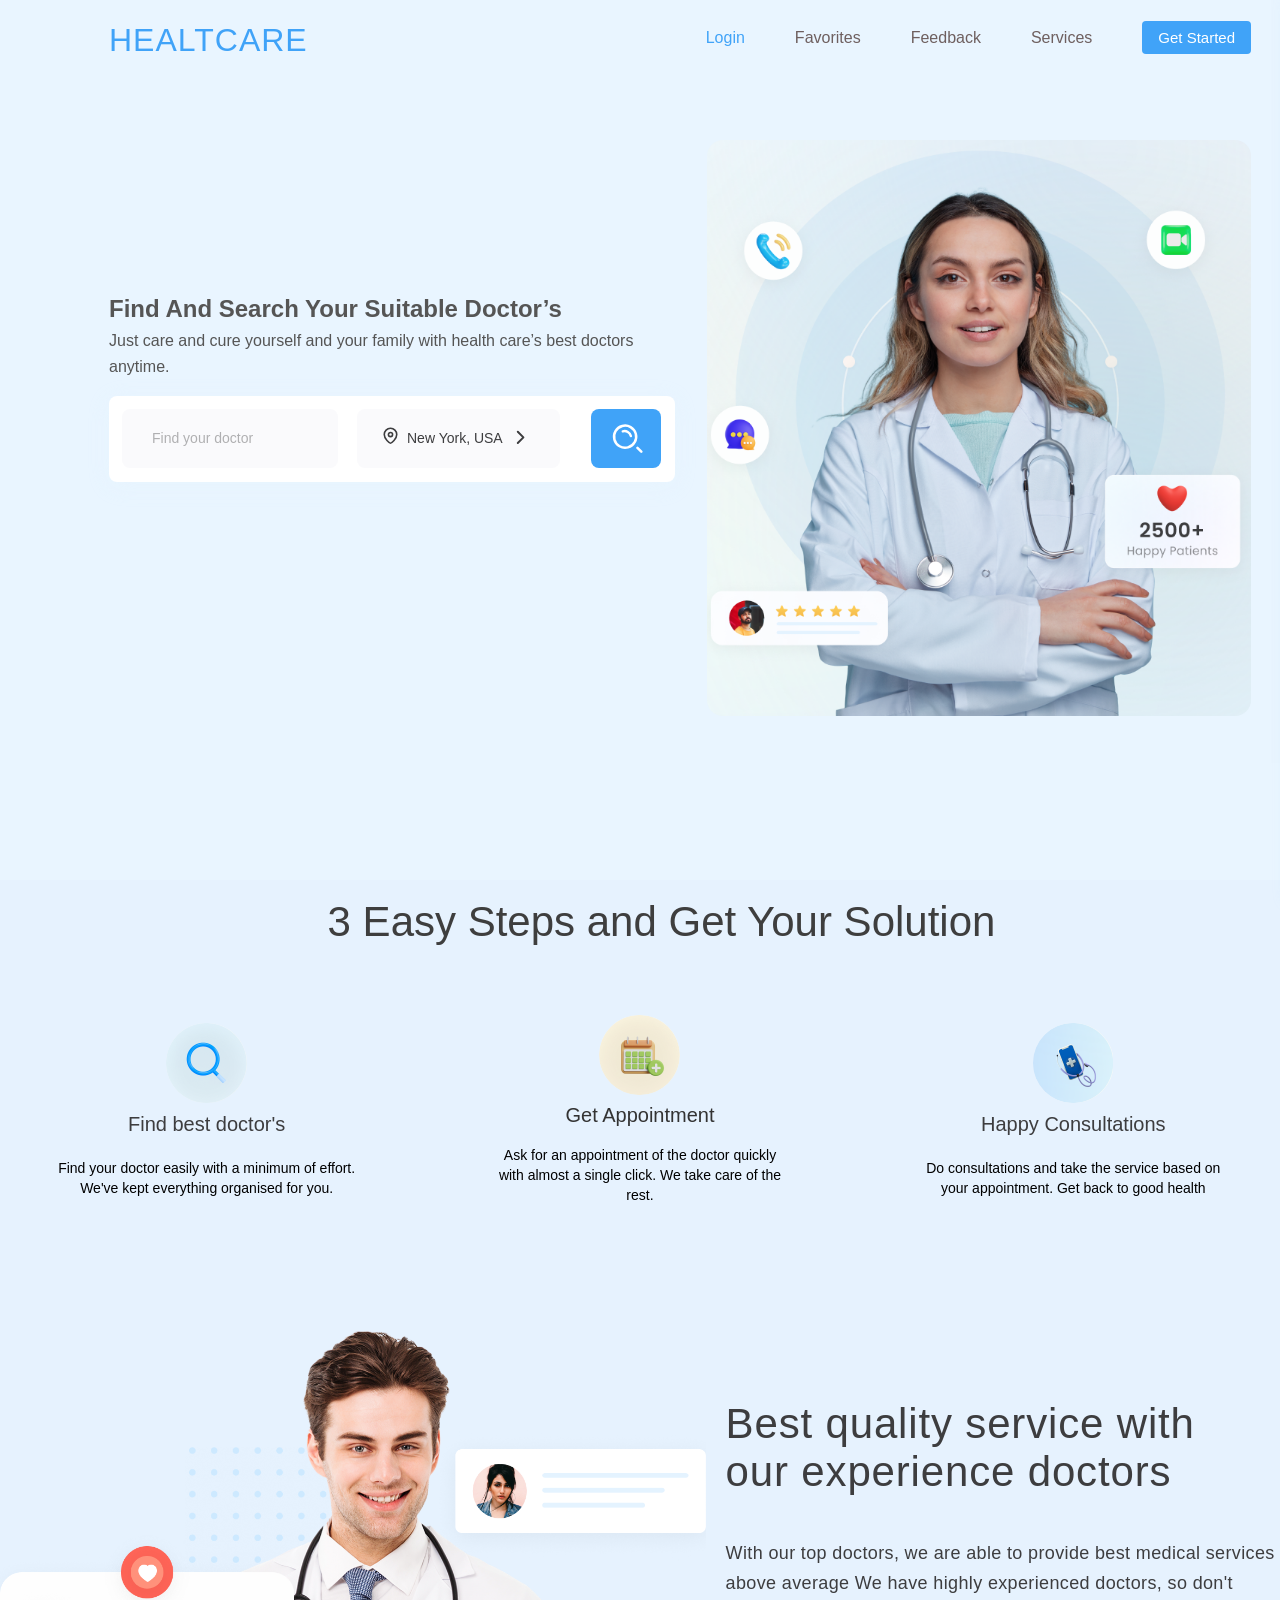
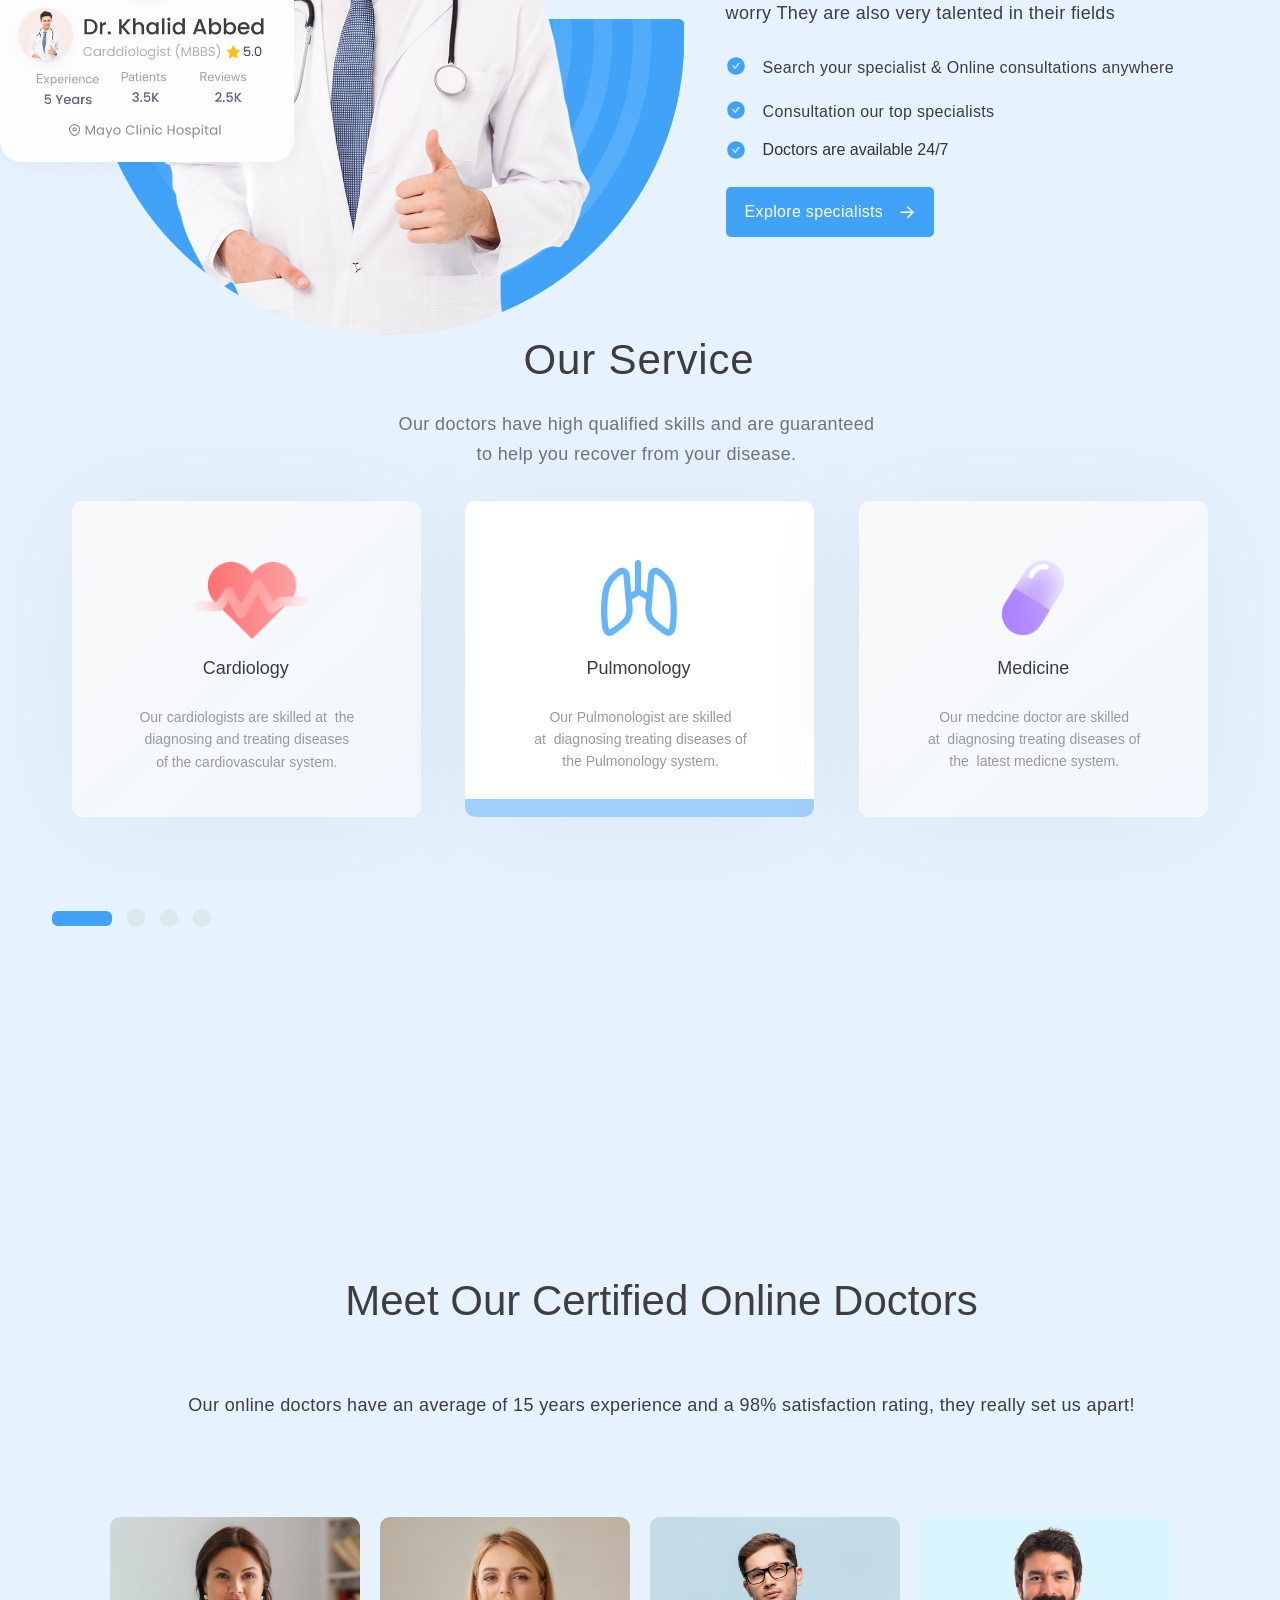
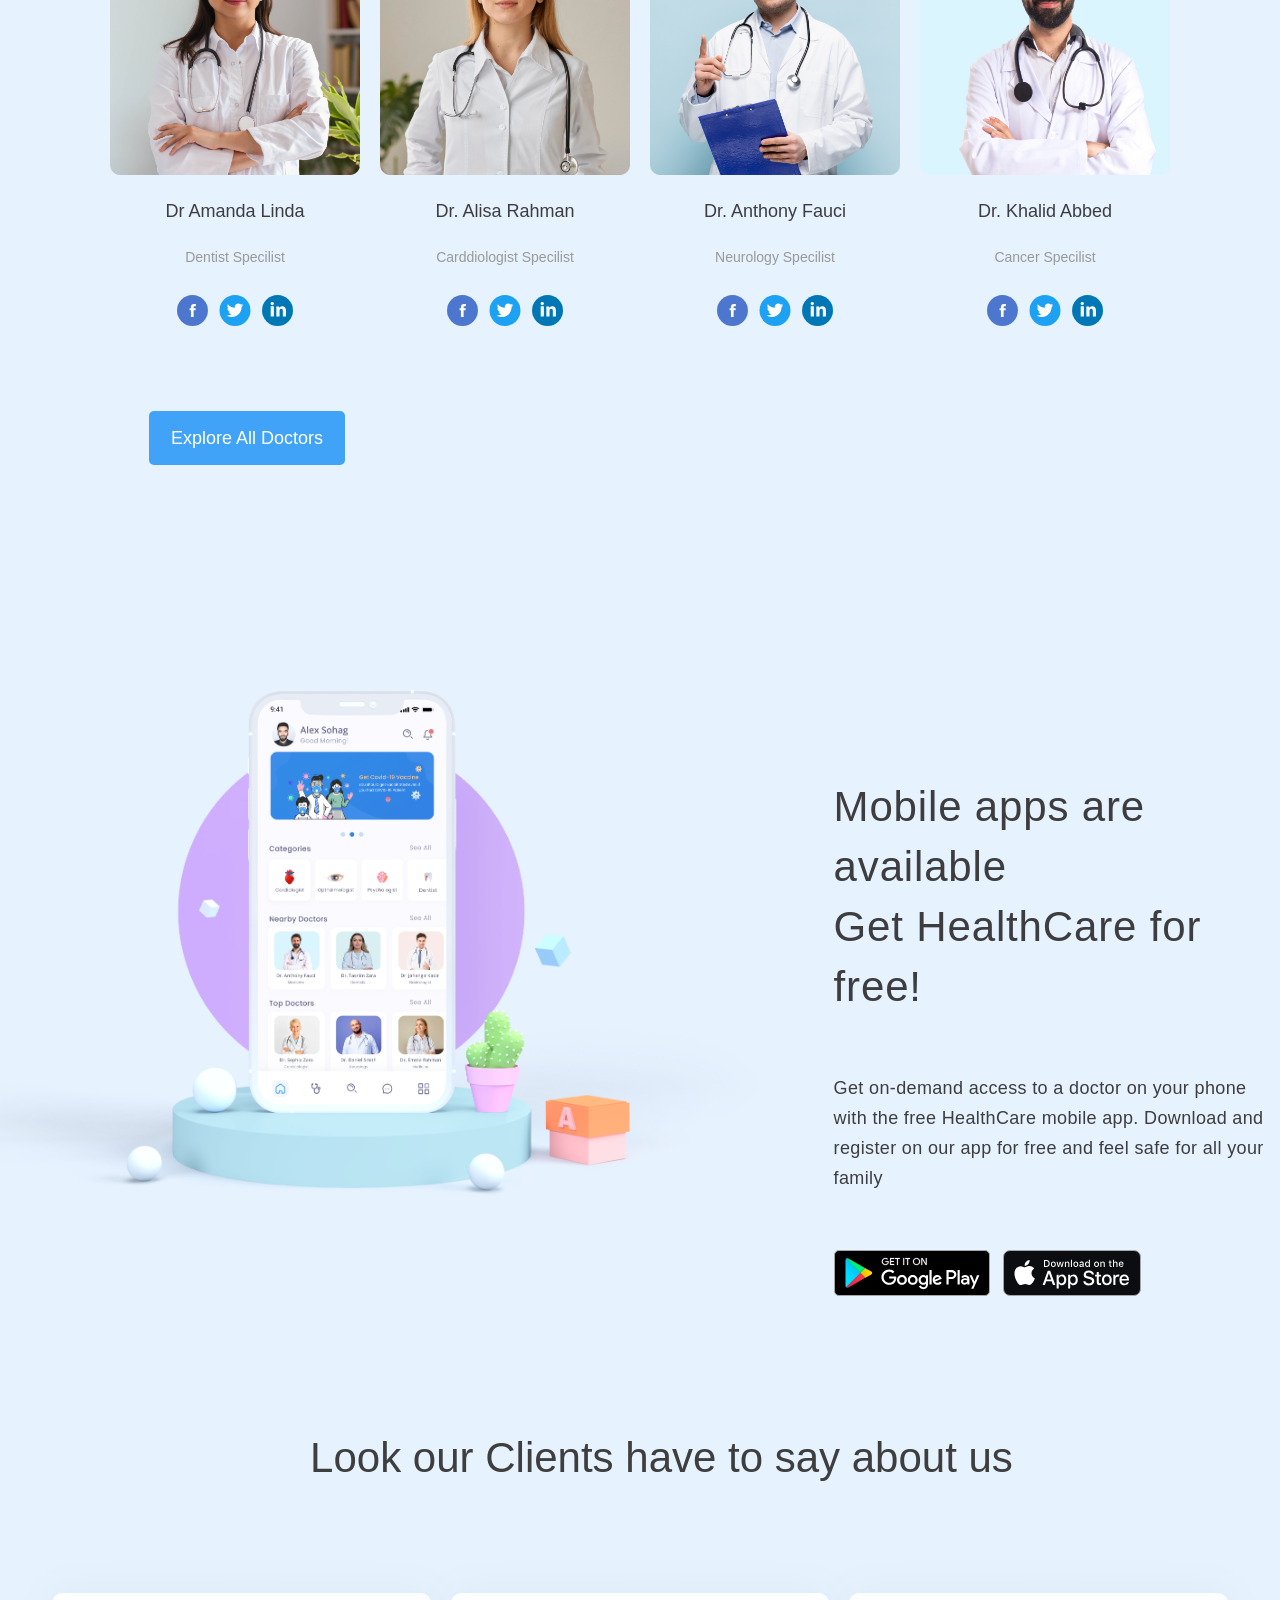
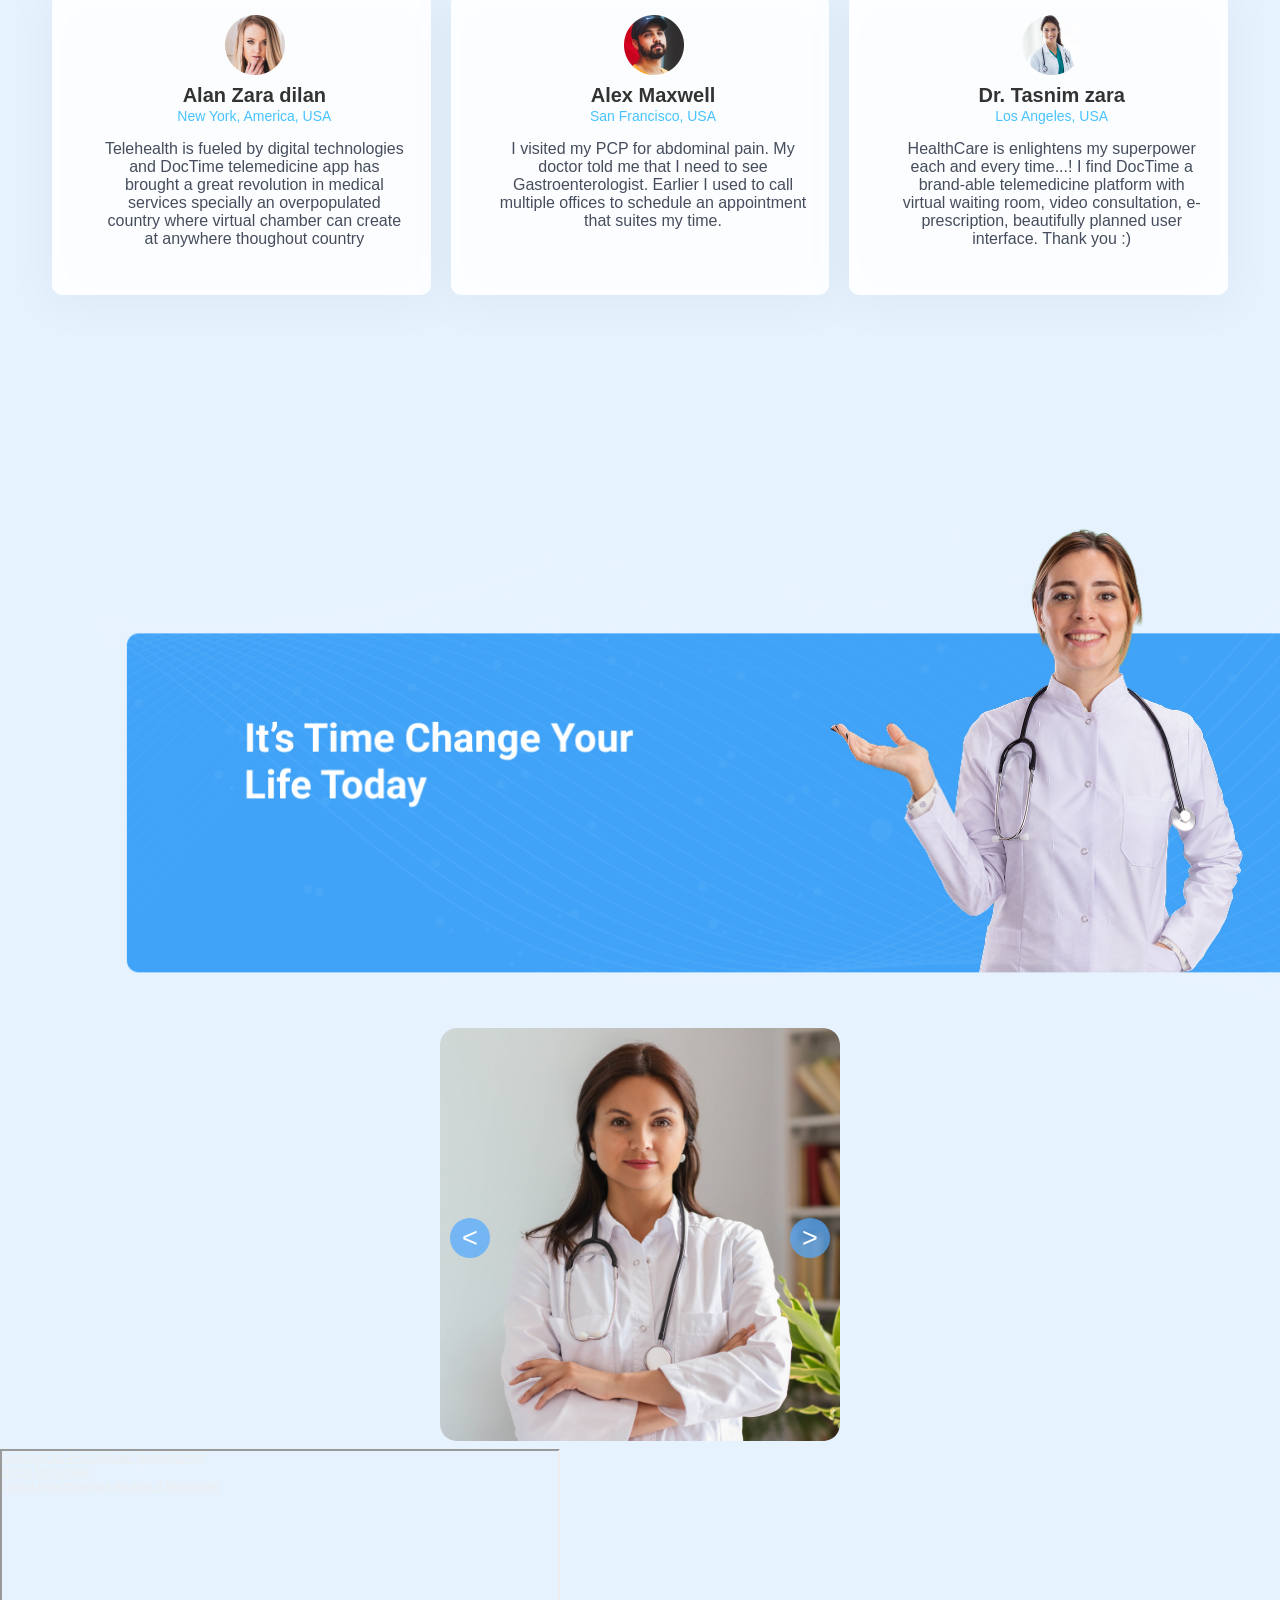
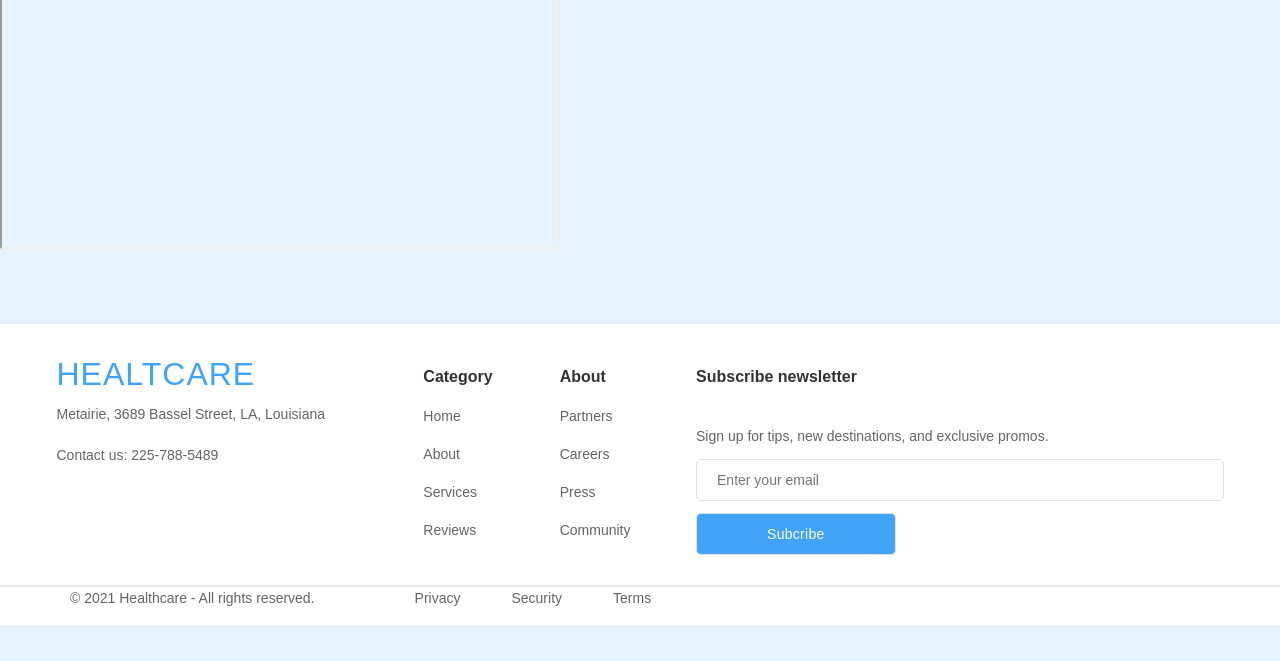
==== Lab7-9/public/index.html @ 9042a4d6 "Make labs 6-8" ====
<!DOCTYPE html>
<html lang="en">

<head>
  <meta charset="UTF-8" />
  <meta name="viewport" content="width=device-width, initial-scale=1.0" />
  <title>Healthcare - Medical Services</title>
  <link rel="stylesheet" href="css/style.css" />
  <link rel="stylesheet" href="css/preloader.css">
</head>

<body>
  <div id="preloader">
    <div class="spinner"></div>
  </div>
  <div id="burger-overlay"></div>
  <div id="burger-btn" class="burger"><span></span><span></span><span></span></div>
  <nav id="sidebar-menu">
    <ul>
      <li><a href="login.html" class="nav-link active">Login</a></li>
      <li><a href="favorites-page.html" class="nav-link">Favorites</a></li>
      <li><a href="feedback.html" class="nav-link">Feedback</a></li>
      <li><a href="catalog.html" class="nav-link">Services</a></li>
      <li>
        <a href="register.html" class="nav-link cta-button">Get Started</a>
      </li>
    </ul>
  </nav>

  <div class="page-container">
    <main class="main-content">
      <header class="header-section">
        <div class="header-container">
          <div class="header-content">
            <div class="navigation-wrapper">
              <h1 class="logo">HEALTCARE</h1>
              <nav class="main-navigation" role="navigation" aria-label="Main navigation">
                <ul class="nav-list">
                  <li><a href="login.html" class="nav-link active">Login</a></li>
                  <li><a href="favorites-page.html" class="nav-link">Favorites</a></li>
                  <li><a href="feedback.html" class="nav-link">Feedback</a></li>
                  <li><a href="catalog.html" class="nav-link">Services</a></li>
                  <li>
                    <a href="register.html" class="nav-link cta-button">Get Started</a>
                  </li>
                </ul>
                <img src="img/burger.png" alt="" class="burger">
              </nav>
            </div>

            <section class="hero">
              <div class="container hero-inner">
                <div class="hero-text">
                  <h1>Find And Search Your <span>Suitable Doctor’s</span></h1>
                  <p>
                    Just care and cure yourself and your family with health
                    care’s best doctors anytime.
                  </p>
                  <div class="search-box">
                    <div class="box">
                      <div class="search-cta">
                        <div class="rectangle"></div>
                        <div class="div"></div>
                        <div class="text-wrapper">Find your doctor</div>
                        <div class="rectangle-2"></div>
                        <div class="icon">
                          <div class="location">
                            <svg width="15" height="18" viewBox="0 0 15 18" fill="none"
                              xmlns="http://www.w3.org/2000/svg">
                              <path fill-rule="evenodd" clip-rule="evenodd"
                                d="M9.58341 7.52731C9.58341 6.38437 8.65072 5.45825 7.5005 5.45825C6.34944 5.45825 5.41675 6.38437 5.41675 7.52731C5.41675 8.6694 6.34944 9.59552 7.5005 9.59552C8.65072 9.59552 9.58341 8.6694 9.58341 7.52731Z"
                                stroke="#3D3D3F" stroke-width="1.6" stroke-linecap="round" stroke-linejoin="round" />
                              <path fill-rule="evenodd" clip-rule="evenodd"
                                d="M7.49962 16.2152C6.50089 16.2152 1.25003 11.9939 1.25003 7.57932C1.25003 4.12333 4.04761 1.32104 7.49962 1.32104C10.9516 1.32104 13.75 4.12333 13.75 7.57932C13.75 11.9939 8.49835 16.2152 7.49962 16.2152Z"
                                stroke="#3D3D3F" stroke-width="1.6" stroke-linecap="round" stroke-linejoin="round" />
                            </svg>
                          </div>
                        </div>
                        <div class="iconly-light-arrow">
                          <svg width="20" height="20" viewBox="0 0 20 20" fill="none"
                            xmlns="http://www.w3.org/2000/svg">
                            <path d="M15.2 6.80005L9.6 12.4L4 6.80005" stroke="#3D3D3F" stroke-width="2"
                              stroke-linecap="round" stroke-linejoin="round" />
                          </svg>
                        </div>
                        <div class="text-wrapper-2">New York, USA</div>
                        <div class="rectangle-3"></div>
                        <div class="search-button">
                          <div class="search">
                            <svg width="33" height="37" viewBox="0 0 33 37" fill="none"
                              xmlns="http://www.w3.org/2000/svg">
                              <path
                                d="M12.2201 4.99443C18.1222 3.40067 24.1989 6.89357 25.7929 12.7957C27.3867 18.6976 23.8945 24.7741 17.9927 26.3683C12.0906 27.9623 6.01335 24.4702 4.4191 18.5682C2.82504 12.666 6.31784 6.58848 12.2201 4.99443Z"
                                stroke="white" stroke-width="2.5" />
                              <path d="M20.8703 14.9758C19.9242 11.4725 16.3172 9.39954 12.8139 10.3457" stroke="white"
                                stroke-width="2.5" stroke-linecap="round" />
                              <path d="M27.4665 26.8059L31.2991 30.6875" stroke="white" stroke-width="2.5"
                                stroke-linecap="round" />
                            </svg>
                          </div>
                        </div>
                      </div>
                    </div>
                  </div>
                </div>
                <div class="hero-img">
                  <img src="img/hero.png" alt="Doctor" />
                </div>
              </div>
            </section>
          </div>
        </div>
      </header>

      <div class="content-wrapper">
        <section class="steps-section" aria-labelledby="steps-heading">
          <h2 id="steps-heading" class="section-title">
            3 Easy Steps and Get Your Solution
          </h2>

          <div class="steps-container">
            <div class="steps-grid">
              <article class="step-card">
                <div class="step-content">
                  <div class="step-header">
                    <img src="img/search.png" alt="Find doctors icon" class="step-icon" />
                    <h3 class="step-title">Find best doctor's</h3>
                  </div>
                  <p class="step-description">
                    Find your doctor easily with a minimum of effort. We've
                    kept everything organised for you.
                  </p>
                </div>
              </article>

              <article class="step-card">
                <div class="step-content">
                  <img src="img/calendar.png" alt="Get appointment icon" class="step-icon" />
                  <h3 class="step-title">Get Appointment</h3>
                  <p class="step-description">
                    Ask for an appointment of the doctor quickly with almost a
                    single click. We take care of the rest.
                  </p>
                </div>
              </article>

              <article class="step-card">
                <div class="step-content">
                  <div class="step-header">
                    <img src="img/phone.png" alt="Happy consultations icon" class="step-icon" />
                    <h3 class="step-title">Happy Consultations</h3>
                  </div>
                  <p class="step-description">
                    Do consultations and take the service based on your
                    appointment. Get back to good health
                  </p>
                </div>
              </article>
            </div>
          </div>
        </section>

        <section class="quality-service-section" aria-labelledby="quality-heading">
          <div class="quality-container">
            <div class="quality-image-wrapper">
              <img src="img/Dr_Khalid.png" alt="Quality service illustration" class="quality-image" />
            </div>

            <div class="quality-content">
              <h2 id="quality-heading" class="quality-title">
                Best quality service with our experience doctors
              </h2>
              <p class="quality-description">
                With our top doctors, we are able to provide best medical
                services above average We have highly experienced doctors, so
                don't worry They are also very talented in their fields
              </p>

              <div class="features-list">
                <div class="feature-item">
                  <div class="feature-icons">
                    <svg width="18" height="18" viewBox="0 0 18 18" fill="none" xmlns="http://www.w3.org/2000/svg"
                      class="feature-icon">
                      <path
                        d="M9 0.25C4.16797 0.25 0.25 4.16797 0.25 9C0.25 13.832 4.16797 17.75 9 17.75C13.832 17.75 17.75 13.832 17.75 9C17.75 4.16797 13.832 0.25 9 0.25ZM12.7793 6.14258L8.66602 11.8457C8.60853 11.9259 8.53274 11.9913 8.44493 12.0364C8.35713 12.0815 8.25984 12.1051 8.16113 12.1051C8.06242 12.1051 7.96513 12.0815 7.87733 12.0364C7.78953 11.9913 7.71374 11.9259 7.65625 11.8457L5.2207 8.4707C5.14648 8.36719 5.2207 8.22266 5.34766 8.22266H6.26367C6.46289 8.22266 6.65234 8.31836 6.76953 8.48242L8.16016 10.4121L11.2305 6.1543C11.3477 5.99219 11.5352 5.89453 11.7363 5.89453H12.6523C12.7793 5.89453 12.8535 6.03906 12.7793 6.14258Z"
                        fill="#40A3F8" />
                    </svg>
                  </div>
                  <div class="feature-text">
                    <p class="feature-title">
                      Search your specialist & Online consultations anywhere
                    </p>
                  </div>
                </div>

                <div class="feature-item">
                  <div class="feature-icons">
                    <svg width="18" height="18" viewBox="0 0 18 18" fill="none" xmlns="http://www.w3.org/2000/svg"
                      class="feature-icon">
                      <path
                        d="M9 0.25C4.16797 0.25 0.25 4.16797 0.25 9C0.25 13.832 4.16797 17.75 9 17.75C13.832 17.75 17.75 13.832 17.75 9C17.75 4.16797 13.832 0.25 9 0.25ZM12.7793 6.14258L8.66602 11.8457C8.60853 11.9259 8.53274 11.9913 8.44493 12.0364C8.35713 12.0815 8.25984 12.1051 8.16113 12.1051C8.06242 12.1051 7.96513 12.0815 7.87733 12.0364C7.78953 11.9913 7.71374 11.9259 7.65625 11.8457L5.2207 8.4707C5.14648 8.36719 5.2207 8.22266 5.34766 8.22266H6.26367C6.46289 8.22266 6.65234 8.31836 6.76953 8.48242L8.16016 10.4121L11.2305 6.1543C11.3477 5.99219 11.5352 5.89453 11.7363 5.89453H12.6523C12.7793 5.89453 12.8535 6.03906 12.7793 6.14258Z"
                        fill="#40A3F8" />
                    </svg>
                  </div>
                  <div class="feature-text">
                    <p class="feature-title">
                      Consultation our top specialists
                    </p>
                  </div>
                </div>

                <div class="feature-item">
                  <svg width="18" height="18" viewBox="0 0 18 18" fill="none" xmlns="http://www.w3.org/2000/svg"
                    class="feature-icon">
                    <path
                      d="M9 0.25C4.16797 0.25 0.25 4.16797 0.25 9C0.25 13.832 4.16797 17.75 9 17.75C13.832 17.75 17.75 13.832 17.75 9C17.75 4.16797 13.832 0.25 9 0.25ZM12.7793 6.14258L8.66602 11.8457C8.60853 11.9259 8.53274 11.9913 8.44493 12.0364C8.35713 12.0815 8.25984 12.1051 8.16113 12.1051C8.06242 12.1051 7.96513 12.0815 7.87733 12.0364C7.78953 11.9913 7.71374 11.9259 7.65625 11.8457L5.2207 8.4707C5.14648 8.36719 5.2207 8.22266 5.34766 8.22266H6.26367C6.46289 8.22266 6.65234 8.31836 6.76953 8.48242L8.16016 10.4121L11.2305 6.1543C11.3477 5.99219 11.5352 5.89453 11.7363 5.89453H12.6523C12.7793 5.89453 12.8535 6.03906 12.7793 6.14258Z"
                      fill="#40A3F8" />
                  </svg>
                  <p class="feature-title">Doctors are available 24/7</p>
                </div>

                <button class="explore-button" type="button">
                  <span>Explore specialists</span>
                  <svg width="24" height="24" viewBox="0 0 24 24" fill="none" xmlns="http://www.w3.org/2000/svg"
                    class="button-icon">
                    <path d="M10 12.25H22.0001" stroke="white" stroke-width="1.5" stroke-linecap="round"
                      stroke-linejoin="round" />
                    <path d="M16.75 7L22 12.25L16.75 17.5001" stroke="white" stroke-width="1.5" stroke-linecap="round"
                      stroke-linejoin="round" />
                  </svg>
                </button>
              </div>
            </div>
          </div>
        </section>

        <section class="services-section" aria-labelledby="services-heading">
          <div class="our-service">
            <div class="text-wrapper">Our Service</div>
            <p class="div">
              Our doctors have high qualified skills and are guaranteed to
              help you recover from your disease.
            </p>
            <div class="branches">
              <div class="cardiology">
                <div class="rectangle"></div>
                <div class="group">
                  <img class="icon" src="img/heart.png" />
                </div>
                <div class="text-wrapper-2">Cardiology</div>
                <div class="flexcontainer">
                  <p class="text">
                    <span class="span">Our cardiologists are skilled at&nbsp;&nbsp;the
                      diagnosing and treating diseases</span>
                  </p>
                  <p class="text">
                    <span class="span">of the cardiovascular system.</span>
                  </p>
                </div>
              </div>
              <div class="pulmonology">
                <div class="shape">
                  <div class="rectangle-2"></div>
                </div>
                <div class="text-wrapper-3">Pulmonology</div>
                <img class="icon" src="img/lungs.png" />
                <p class="p">
                  Our Pulmonologist are skilled at&nbsp;&nbsp;diagnosing
                  treating diseases of the Pulmonology system.
                </p>
              </div>
              <div class="medicine">
                <div class="rectangle"></div>
                <div class="group-2">
                  <img class="icon" src="img/pill.png" />
                </div>
                <div class="text-wrapper-4">Medicine</div>
                <p class="p">
                  Our medcine doctor are skilled at&nbsp;&nbsp;diagnosing
                  treating diseases of the&nbsp;&nbsp;latest medicne system.
                </p>
              </div>
            </div>
            <img class="nav-bar" src="img/slider.png" />
          </div>
        </section>

        <section class="doctors-section" aria-labelledby="doctors-heading">
          <h2 id="doctors-heading" class="section-title">
            Meet Our Certified Online Doctors
          </h2>
          <p class="doctors-description">
            Our online doctors have an average of 15 years experience and a
            98% satisfaction rating, they really set us apart!
          </p>

          <div class="doctors-grid">
            <article class="doctor-card">
              <img src="img/doctor1.png" alt="Dr Amanda Linda" class="doctor-photo" />
              <h3 class="doctor-name">Dr Amanda Linda</h3>
              <p class="doctor-specialty">Dentist Specilist</p>
              <img src="img/Social-Icons.svg" alt="Rating stars" class="doctor-rating" />
            </article>

            <article class="doctor-card">
              <img src="img/doctor2.png" alt="Dr. Alisa Rahman" class="doctor-photo" />
              <h3 class="doctor-name">Dr. Alisa Rahman</h3>
              <p class="doctor-specialty">Carddiologist Specilist</p>
              <img src="img/Social-Icons.svg" alt="Rating stars" class="doctor-rating" />
            </article>

            <article class="doctor-card">
              <img src="img/doctor3.png" alt="Dr. Anthony Fauci" class="doctor-photo" />
              <h3 class="doctor-name">Dr. Anthony Fauci</h3>
              <p class="doctor-specialty">Neurology Specilist</p>
              <img src="img/Social-Icons.svg" alt="Rating stars" class="doctor-rating" />
            </article>

            <article class="doctor-card">
              <img src="img/doctor4.png" alt="Dr. Khalid Abbed" class="doctor-photo" />
              <h3 class="doctor-name">Dr. Khalid Abbed</h3>
              <p class="doctor-specialty">Cancer Specilist</p>
              <img src="img/Social-Icons.svg" alt="Rating stars" class="doctor-rating" />
            </article>
          </div>

          <div class="explore-doctors-wrapper">
            <button class="explore-doctors-button" type="button">
              Explore All Doctors
            </button>
          </div>
        </section>

        <section class="mobile-app-section" aria-labelledby="mobile-app-heading">
          <div class="mobile-app-container">
            <div class="mobile-app-image-wrapper">
              <img src="img/mobile_app.png" alt="Mobile app preview" class="mobile-app-image" />
            </div>

            <div class="mobile-app-content">
              <h2 id="mobile-app-heading" class="mobile-app-title">
                Mobile apps are available<br />Get HealthCare for free!<br />
              </h2>
              <p class="mobile-app-description">
                Get on-demand access to a doctor on your phone with the free
                HealthCare mobile app. Download and register on our app for
                free and feel safe for all your family
              </p>
              <img src="img/download.svg" alt="Download app buttons" class="download-buttons" />
            </div>
          </div>
        </section>

        <section class="testimonials-section" aria-labelledby="testimonials-heading">
          <h2 id="testimonials-heading" class="section-title">
            Look our Clients have to say about us
          </h2>

          <div class="testimonials-grid">
            <article class="testimonial-card">
              <div class="testimonial-content">
                <img src="img/client1.png" alt="Alan Zara dilan" class="client-photo" />
                <h3 class="client-name">Alan Zara dilan</h3>
                <p class="client-location">New York, America, USA</p>
                <blockquote class="testimonial-text">
                  Telehealth is fueled by digital technologies and DocTime
                  telemedicine app has brought a great revolution in medical
                  services specially an overpopulated country where virtual
                  chamber can create at anywhere thoughout country
                </blockquote>
              </div>
            </article>

            <article class="testimonial-card">
              <div class="testimonial-content">
                <img src="img/client2.png" alt="Alex Maxwell" class="client-photo" />
                <h3 class="client-name">Alex Maxwell</h3>
                <p class="client-location">San Francisco, USA</p>
                <blockquote class="testimonial-text">
                  I visited my PCP for abdominal pain. My doctor told me that
                  I need to see Gastroenterologist. Earlier I used to call
                  multiple offices to schedule an appointment that suites my
                  time.
                </blockquote>
              </div>
            </article>

            <article class="testimonial-card">
              <div class="testimonial-content">
                <img src="img/client3.png" alt="Alex Maxwell" class="client-photo" />
                <h3 class="client-name">Dr. Tasnim zara</h3>
                <p class="client-location">Los Angeles, USA</p>
                <blockquote class="testimonial-text">
                  HealthCare is enlightens my superpower each and every
                  time...! I find DocTime a brand-able telemedicine platform
                  with virtual waiting room, video consultation,
                  e-prescription, beautifully planned user interface. Thank
                  you :)
                </blockquote>
              </div>
            </article>
          </div>
        </section>
      </div>
    </main>

    <div class="cta-section">
      <img src="img/banner.png" alt="" />
    </div>

    <div class="slider">
      <img id="slide-img" src="img/doctor1.png" alt="Слайд">
      <button class="slider-btn" id="slider-prev">&lt;</button>
      <button class="slider-btn" id="slider-next">&gt;</button>
    </div>

    <section class="services">
      <div style="position:relative;overflow:hidden;"><a href="https://yandex.by/maps/org/belorussko_rossiyskiy_universitet/1128267917/?utm_medium=mapframe&utm_source=maps" style="color:#eee;font-size:12px;position:absolute;top:0px;">Белорусско-Российский университет</a><a href="https://yandex.by/maps/158/mogilev/category/university/184106140/?utm_medium=mapframe&utm_source=maps" style="color:#eee;font-size:12px;position:absolute;top:14px;">ВУЗ в Могилёве</a><a href="https://yandex.by/maps/158/mogilev/category/foreign_language_courses/184106160/?utm_medium=mapframe&utm_source=maps" style="color:#eee;font-size:12px;position:absolute;top:28px;">Курсы иностранных языков в Могилёве</a><iframe src="https://yandex.by/map-widget/v1/org/belorussko_rossiyskiy_universitet/1128267917/?indoorLevel=1&ll=30.344031%2C53.907949&z=17" width="560" height="400" frameborder="1" allowfullscreen="true" style="position:relative;"></iframe></div>
    </section>


    <footer class="footer-section">
      <div class="footer-container">
        <div class="footer-content">
          <div class="footer-brand">
            <h2 class="footer-logo">HEALTCARE</h2>
            <address class="footer-address">
              <p>Metairie, 3689 Bassel Street, LA, Louisiana</p>
              <p>Contact us: 225-788-5489</p>
            </address>
          </div>

          <div class="footer-links">
            <div class="footer-columns">
              <div class="footer-column">
                <h3 class="footer-column-title">Category</h3>
                <ul class="footer-list">
                  <li><a href="#home" class="footer-link">Home</a></li>
                  <li><a href="#about" class="footer-link">About</a></li>
                  <li>
                    <a href="#services" class="footer-link">Services</a>
                  </li>
                  <li><a href="#reviews" class="footer-link">Reviews</a></li>
                </ul>
              </div>

              <div class="footer-column">
                <h3 class="footer-column-title">About</h3>
                <ul class="footer-list">
                  <li>
                    <a href="#partners" class="footer-link">Partners</a>
                  </li>
                  <li><a href="#careers" class="footer-link">Careers</a></li>
                  <li><a href="#press" class="footer-link">Press</a></li>
                  <li>
                    <a href="#community" class="footer-link">Community</a>
                  </li>
                </ul>
              </div>

              <div class="footer-column newsletter-column">
                <h3 class="footer-column-title">Subscribe newsletter</h3>
                <p class="newsletter-description">
                  Sign up for tips, new destinations, and exclusive promos.
                </p>
                <form class="newsletter-form" role="form" aria-label="Newsletter subscription">
                  <div class="email-input-wrapper">
                    <label for="email-input" class="visually-hidden">Email address</label>
                    <input type="email" id="email-input" class="email-input" placeholder="Enter your email" required />
                  </div>
                  <button type="submit" class="subscribe-button">
                    Subcribe
                  </button>
                </form>
              </div>
            </div>
          </div>
        </div>
      </div>

      <div class="footer-divider"></div>

      <div class="footer-bottom">
        <p class="copyright">© 2021 Healthcare - All rights reserved.</p>
        <nav class="footer-legal-nav" role="navigation" aria-label="Legal navigation">
          <ul class="legal-links">
            <li><a href="#privacy" class="legal-link">Privacy</a></li>
            <li><a href="#security" class="legal-link">Security</a></li>
            <li><a href="#terms" class="legal-link">Terms</a></li>
          </ul>
        </nav>
      </div>
    </footer>
  </div>
  
  <script src="js/preloader.js"></script>
  <script src="js/slider.js"></script>
  <script src="js/burger.js"></script>
</body>

</html>
---- Lab7-9/public/css/style.css ----
* {
  margin: 0;
  padding: 0;
  box-sizing: border-box;
}

body {
  font-family: -apple-system, Roboto, Helvetica, sans-serif;
  line-height: 1.6;
  color: #333;
}

#burger-btn.burger {
  cursor: pointer;
  width: 40px;
  height: 40px;
  position: fixed;
  top: 28px;
  right: 32px;
  z-index: 1001;
}

#burger-btn span {
  display: block;
  height: 4px;
  width: 100%;
  background: #53aaff;
  margin: 7px 0;
  transition: .35s;
}

#burger-btn.active span:nth-child(1) {
  transform: rotate(45deg) translateY(10px);
}

#burger-btn.active span:nth-child(2) {
  opacity: 0;
}

#burger-btn.active span:nth-child(3) {
  transform: rotate(-45deg) translateY(-10px);
}

#sidebar-menu {
  position: fixed;
  right: -310px;
  top: 0;
  height: 100%;
  width: 300px;
  background: #e3f4ff;
  box-shadow: -2px 0 14px #aee2fa42;
  transition: right .36s;
  z-index: 1002;
  padding: 2.4em 1.3em;
}

#sidebar-menu.open {
  right: 0;
}

#sidebar-menu ul {
  list-style: none;
  padding: 0;
}

#sidebar-menu ul li a {
  display: block;
  padding: 1em .7em;
  color: #297ac7;
  text-decoration: none;
  font-size: 1.23em;
}

#sidebar-menu ul li a:hover {
  background: #c9e7f8;
  border-radius: 8px;
}

#burger-overlay {
  display: none;
  position: fixed;
  inset: 0;
  background: rgba(10, 36, 75, 0.2);
  z-index: 1000;
  opacity: 0;
  transition: opacity .3s;
}

#burger-overlay.active {
  display: block;
  opacity: 1;
}

body.menu-open {
  overflow: hidden;
}


.visually-hidden {
  position: absolute;
  width: 1px;
  height: 1px;
  padding: 0;
  margin: -1px;
  overflow: hidden;
  clip: rect(0, 0, 0, 0);
  white-space: nowrap;
  border: 0;
}

.page-container {
  background-color: #e6f2fe;
  overflow: hidden;
  display: flex;
  flex-direction: column;
  position: relative;
  min-height: 6050px;
  width: 100%;
  padding-bottom: 36px;
  align-items: stretch;
}

@media (max-width: 991px) {
  .page-container {
    max-width: 100%;
  }
}

.page-background {
  position: absolute;
  inset: 0;
  height: 100%;
  width: 100%;
  object-fit: cover;
  object-position: center;
}

.main-content {
  position: relative;
  display: flex;
  width: 100%;
  padding-bottom: 285px;
  flex-direction: column;
  align-items: stretch;
}

@media (max-width: 991px) {
  .main-content {
    max-width: 100%;
    padding-bottom: 100px;
  }
}

.header-section {
  background-color: rgba(238, 250, 255, 0.3);
  width: 100%;
  font-weight: 500;
}

@media (max-width: 991px) {
  .header-section {
    max-width: 100%;
  }
}

.header-container {
  display: flex;
  flex-direction: column;
  background-blend-mode: normal;
  position: relative;
  min-height: 880px;
  width: 100%;
  padding: 24px 0 1px 80px;
}

@media (max-width: 991px) {
  .header-container {
    max-width: 100%;
    padding-left: 20px;
  }
}

.header-background {
  position: absolute;
  inset: 0;
  height: 100%;
  width: 100%;
  object-fit: cover;
  object-position: center;
}

.header-content {
  position: relative;
  align-self: center;
  display: flex;
  width: 100%;
  max-width: 1142px;
  align-items: stretch;
  gap: 20px;
  flex-wrap: wrap;
  justify-content: space-between;
}

@media (max-width: 991px) {
  .header-content {
    max-width: 100%;
  }
}

.navigation-wrapper {
  position: relative;
  align-self: center;
  display: flex;
  width: 100%;
  max-width: 1142px;
  align-items: stretch;
  gap: 20px;
  flex-wrap: wrap;
  justify-content: space-between;
}

.logo {
  color: rgba(64, 163, 248, 1);
  letter-spacing: 1px;
  font: 32px/1 Rubik, -apple-system, Roboto, Helvetica, sans-serif;
  margin: 0;
}

.main-navigation {
  align-self: start;
  margin-top: 5px;
}

.nav-list {
  display: flex;
  align-items: stretch;
  gap: 40px 50px;
  font: 16px Poppins, -apple-system, Roboto, Helvetica, sans-serif;
  list-style: none;
}

@media (max-width: 991px) {
  .nav-list {
    max-width: 100%;
    flex-wrap: wrap;
    gap: 20px;
  }
}

.nav-link {
  text-decoration: none;
  color: rgba(110, 95, 95, 1);
  transition: color 0.3s ease;
}

.nav-link:hover,
.nav-link:focus {
  color: rgba(64, 163, 248, 1);
}

.nav-link.active {
  color: rgba(64, 163, 248, 1);
}

.cta-button {
  color: rgba(255, 255, 255, 1);
  font-size: 15px;
  line-height: 1;
  background-color: rgba(64, 163, 248, 1);
  padding: 8px 16px;
  border-radius: 4px;
}

.hero {
  padding: 4rem 0;
  display: flex;
  align-items: center;
}

.hero-inner {
  display: grid;
  grid-template-columns: 1fr 1fr;
  gap: 2rem;
}

.hero-text {
  margin-top: 150px;
  margin-bottom: 1rem;
  color: #555;
  overflow: visible;
}

.hero-text p {
  margin-bottom: 1rem;
  color: #555;
}

@media (max-width: 600px) {
  .hero-text {
    width: 80%;
  }
}

@media (max-width: 480px) {
  .hero-text {
    width: 300px;
  }
}

.search-box {
  display: flex;
  gap: 0.5rem;
}

.box {
  position: relative;
  width: 566px;
  height: 86px;
}

.box .search-cta {
  display: flex;
  top: 601px;
  left: 137px;
  width: 570px;
  height: 86px;
}

.box .rectangle {
  top: 0;
  left: 0;
  width: 566px;
  height: 86px;
  background-color: #ffffff;
  box-shadow: 0px 4px 22px #e3f4fb4c;
  position: absolute;
  border-radius: 8px;
}

.box .div {
  top: 13px;
  left: 13px;
  width: 216px;
  height: 59px;
  background-color: #f5f6fa85;
  position: absolute;
  border-radius: 8px;
}

.box .text-wrapper {
  position: absolute;
  top: 30px;
  left: 43px;
  font-family: "Poppins-Regular", Helvetica;
  font-weight: 400;
  color: #0000004c;
  font-size: 14px;
  letter-spacing: 0;
  line-height: 24px;
  white-space: nowrap;
}

.box .rectangle-2 {
  top: 13px;
  left: 248px;
  width: 203px;
  height: 59px;
  background-color: #f5f6fa85;
  position: absolute;
  border-radius: 8px;
}

.box .icon {
  position: absolute;
  width: 2.63%;
  height: 17.32%;
  top: 36.42%;
  left: 48.25%;
  display: flex;
}

.box .location {
  margin-left: 8.33%;
  width: 12.5px;
  margin-right: 8.33%;
  flex: 1;
  position: relative;
}

.box .stroke {
  position: absolute;
  width: 33.33%;
  height: 27.78%;
  top: 22.41%;
  left: 26.93%;
}

.box .img {
  position: absolute;
  width: 100%;
  height: 100%;
  top: -5.37%;
  left: -6.4%;
}

.box .iconly-light-arrow {
  position: absolute;
  top: 32px;
  left: 402px;
  width: 19px;
  height: 19px;
  transform: rotate(-90deg);
}

.box .iconly-light-arrow-2 {
  position: absolute;
  width: 100%;
  height: 100%;
  top: 0;
  left: 0;
  transform: rotate(90deg);
}

.box .text-wrapper-2 {
  position: absolute;
  top: 30px;
  left: 298px;
  font-family: "Poppins-Regular", Helvetica;
  font-weight: 400;
  color: #3d3d3f;
  font-size: 14px;
  letter-spacing: 0;
  line-height: 24px;
  white-space: nowrap;
}

.box .rectangle-3 {
  top: 13px;
  left: 482px;
  width: 70px;
  height: 59px;
  background-color: #40a3f8;
  position: absolute;
  border-radius: 8px;
}

.box .search-button {
  position: absolute;
  width: 25px;
  height: 31px;
  top: 25px;
  left: 501px;
  display: flex;
}

.box .search {
  margin-top: 0;
  width: 24.64px;
  height: 31.03px;
  margin-left: 0;
  position: relative;
}

.box .ellipse {
  position: absolute;
  top: 1px;
  left: 0;
  width: 25px;
  height: 25px;
  border-radius: 12.32px;
  border: 2.5px solid;
  border-color: #ffffff;
}

.box .ellipse-2 {
  position: absolute;
  top: 6px;
  left: 10px;
  width: 11px;
  height: 7px;
  transform: rotate(15.11deg);
}

.box .vector {
  position: absolute;
  top: 25px;
  left: 20px;
  width: 6px;
  height: 6px;
  transform: rotate(15.11deg);
}

@media (max-width: 610px) {
  .box {
    display: none;
  }
}

.hero-img img {
  width: 100%;
  border-radius: 16px;
}

@media (max-width: 1024px) {

  .hero-inner,
  .app-inner {
    grid-template-columns: 1fr;
  }

  .hero-text {
    margin-top: 0;
  }
}

@media (max-width: 991px) {
  .hero-image {
    max-width: 100%;
    margin-top: 40px;
  }
}

.content-wrapper {
  display: flex;
  width: 100%;
  flex-direction: column;
  align-items: center;
}

@media (max-width: 991px) {
  .content-wrapper {
    max-width: 100%;
    margin-top: 40px;
    margin-left: 20px;
  }
}

.steps-section {
  width: 100%;
  text-align: center;
}

.section-title {
  color: rgba(62, 62, 62, 1);
  margin-left: 43px;
  font: 500 42px/2 Roboto, -apple-system, Roboto, Helvetica, sans-serif;
}

@media (max-width: 991px) {
  .section-title {
    max-width: 100%;
    font-size: 32px;
    margin-left: 0;
  }
}

.steps-container {
  align-self: end;
  margin-top: 51px;
  width: 100%;
}

@media (max-width: 991px) {
  .steps-container {
    max-width: 100%;
    margin: 40px 10px 0 0;
  }
}

.steps-grid {
  gap: 20px;
  display: flex;
  align-items: center;
  justify-content: space-around;
}

@media (max-width: 991px) {
  .steps-grid {
    flex-direction: column;
    align-items: stretch;
    gap: 40px;
  }
}

.step-card {
  display: flex;
  flex-direction: column;
  align-items: stretch;
  line-height: normal;
  width: 300px;
  margin-left: 0px;
}

@media (max-width: 991px) {
  .step-card {
    width: 100%;
  }
}

.step-content {
  flex-grow: 1;
  font-family: Roboto, -apple-system, Roboto, Helvetica, sans-serif;
  text-align: center;
}

.step-header {
  display: flex;
  flex-direction: column;
  font-size: 20px;
  color: rgba(61, 61, 63, 1);
  font-weight: 500;
  line-height: 1.6;
  padding: 0 42px;
}

@media (max-width: 991px) {
  .step-header {
    padding: 0 20px;
  }
}

.step-icon {
  aspect-ratio: 1.01;
  object-fit: contain;
  object-position: center;
  width: 81px;
  align-self: center;
  margin-bottom: 5px;
  border-radius: 40px;
}

.step-title {
  margin: 0;
  font-size: 20px;
  font-weight: 500;
}

.step-description {
  color: #000000;
  font-size: 14px;
  font-weight: 400;
  line-height: 20px;
  text-align: center;
  margin-top: 18px;
}

.services-section {
  position: relative;
  width: 1177px;
  height: 640px;
}

.services-section .our-service {
  top: 2063px;
  left: 135px;
  width: 1181px;
  height: 640px;
}

.services-section .text-wrapper {
  position: absolute;
  top: 0;
  left: 472px;
  font-family: "Roboto-Medium", Helvetica;
  font-weight: 500;
  color: #3d3d3f;
  font-size: 42px;
  letter-spacing: 0.84px;
  line-height: normal;
  white-space: nowrap;
}

.services-section .div {
  position: absolute;
  top: 73px;
  left: 345px;
  width: 480px;
  font-family: "Roboto-Regular", Helvetica;
  font-weight: 400;
  color: #3d3d3fb2;
  font-size: 18px;
  text-align: center;
  letter-spacing: 0.36px;
  line-height: 30px;
}

.services-section .branches {
  margin-top: 165px;
  display: flex;
  flex-direction: row;
  justify-content: space-around;
}

@media (max-width: 1200px) {
  .services-section {
    position: relative;
    width: 1177px;
    height: 900px;
  }

  .services-section .branches {
    gap: 20px;
    flex-direction: column;
    justify-self: center;
  }

  .services-section .nav-bar {
    display: none !important;
  }
}

.services-section .cardiology {
  position: relative;
  width: 353px;
  height: 316px;
}

.services-section .rectangle {
  position: absolute;
  top: 0;
  left: 0;
  width: 349px;
  height: 316px;
  border-radius: 10px;
  box-shadow: 0px 4px 120px #0000000d;
  background: linear-gradient(139deg,
      rgba(254, 254, 254, 0) 0%,
      rgba(249, 249, 249, 1) 0%,
      rgba(254, 254, 254, 0.51) 100%);
}

.services-section .group {
  position: absolute;
  top: 61px;
  left: 121px;
  width: 108px;
  height: 72px;
}

.services-section .vector {
  position: absolute;
  top: 0;
  left: 14px;
  width: 83px;
  height: 72px;
}

.services-section .img {
  position: absolute;
  top: 17px;
  left: 0;
  width: 108px;
  height: 36px;
}

.services-section .text-wrapper-2 {
  position: absolute;
  top: 152px;
  left: 131px;
  font-family: "Roboto-Medium", Helvetica;
  font-weight: 500;
  color: #3d3d3f;
  font-size: 18px;
  text-align: center;
  letter-spacing: 0;
  line-height: 30px;
  white-space: nowrap;
}

.services-section .flexcontainer {
  display: flex;
  flex-direction: column;
  align-items: flex-start;
  gap: 1px;
  position: absolute;
  width: 224px;
  height: 80px;
  top: 205px;
  left: 63px;
}

.services-section .text {
  position: relative;
  align-self: stretch;
  font-family: "Roboto-Regular", Helvetica;
  font-weight: 400;
  color: #999999;
  font-size: 14px;
  text-align: center;
  letter-spacing: 0;
  line-height: 22px;
}

.services-section .span {
  font-family: "Roboto-Regular", Helvetica;
  font-weight: 400;
  color: #999999;
  font-size: 14px;
  letter-spacing: 0;
  line-height: 22px;
}

.services-section .pulmonology {
  position: relative;
  width: 353px;
  height: 316px;
}

.services-section .shape {
  position: absolute;
  top: 0;
  left: 0;
  width: 349px;
  height: 316px;
  display: flex;
  background-color: #ffffff;
  border-radius: 10px;
  box-shadow: 0px 4px 120px #0000000d;
}

.services-section .rectangle-2 {
  margin-top: 298px;
  width: 349px;
  height: 18px;
  background-color: #40a3f8;
  border-radius: 0px 0px 10px 10px;
  box-shadow: 0px 4px 120px #0000000d;
  opacity: 0.5;
}

.services-section .text-wrapper-3 {
  position: absolute;
  top: 152px;
  left: 121px;
  font-family: "Roboto-Medium", Helvetica;
  font-weight: 500;
  color: #3d3d3f;
  font-size: 18px;
  text-align: center;
  letter-spacing: 0;
  line-height: 30px;
  white-space: nowrap;
}

.services-section .icon {
  height: 77px;
}

.services-section .pulmonology .icon {
  position: absolute;
  width: 77px;
  height: 77px;
  top: 59px;
  left: 136px;
}

.services-section .p {
  position: absolute;
  top: 205px;
  left: 63px;
  width: 224px;
  font-family: "Roboto-Regular", Helvetica;
  font-weight: 400;
  color: #999999;
  font-size: 14px;
  text-align: center;
  letter-spacing: 0;
  line-height: 22px;
}

.services-section .medicine {
  position: relative;
  width: 353px;
  height: 316px;
}

.services-section .group-2 {
  position: absolute;
  top: 58px;
  left: 138px;
  width: 74px;
  height: 78px;
  transform: rotate(-4.38deg);
}

.services-section .rectangle-3 {
  position: absolute;
  top: 6px;
  left: 1px;
  width: 63px;
  height: 72px;
  transform: rotate(4.38deg);
}

.services-section .subtract {
  position: absolute;
  top: 0;
  left: 18px;
  width: 55px;
  height: 55px;
  transform: rotate(4.38deg);
}

.services-section .vector-stroke {
  position: absolute;
  top: 4px;
  left: 36px;
  width: 23px;
  height: 15px;
  transform: rotate(4.38deg);
}

.services-section .text-wrapper-4 {
  position: absolute;
  top: 152px;
  left: 138px;
  font-family: "Roboto-Medium", Helvetica;
  font-weight: 500;
  color: #3d3d3f;
  font-size: 18px;
  text-align: center;
  letter-spacing: 0;
  line-height: 30px;
  white-space: nowrap;
}

.services-section .nav-bar {
  display: flex;
  margin-top: 92px;
  width: 159px;
  height: 18px;
  justify-self: center;
}

.quality-service-section {
  align-self: stretch;
  margin-top: 95px;
}

@media (max-width: 991px) {
  .quality-service-section {
    max-width: 100%;
    margin-top: 40px;
  }
}

.quality-container {
  gap: 20px;
  display: flex;
}

@media (max-width: 991px) {
  .quality-container {
    flex-direction: column;
    align-items: stretch;
    gap: 0px;
  }
}

.quality-image-wrapper {
  display: flex;
  flex-direction: column;
  align-items: stretch;
  line-height: normal;
  width: 56%;
  margin-left: 0px;
}

@media (max-width: 991px) {
  .quality-image-wrapper {
    width: 100%;
  }
}

.quality-image {
  aspect-ratio: 1.11;
  object-fit: contain;
  object-position: center;
  width: 100%;
  border-radius: 0px 0px 0px 0px;
  flex-grow: 1;
}

@media (max-width: 991px) {
  .quality-image {
    max-width: 100%;
    margin-top: 40px;
  }
}

.quality-content {
  display: flex;
  flex-direction: column;
  align-items: stretch;
  line-height: normal;
  width: 44%;
  margin-left: 20px;
  align-self: stretch;
  margin: auto 0;
}

@media (max-width: 991px) {
  .quality-content {
    width: 100%;
    max-width: 100%;
    margin-top: 40px;
    margin-left: 0;
  }
}

.quality-title {
  color: var(--textv-2, #3d3d3f);
  letter-spacing: 0.84px;
  align-self: stretch;
  margin-right: 21px;
  font: 500 42px Roboto, -apple-system, Roboto, Helvetica, sans-serif;
}

@media (max-width: 991px) {
  .quality-title {
    max-width: 100%;
    margin-right: 10px;
    font-size: 32px;
  }
}

.quality-description {
  color: #3d3d3f;
  letter-spacing: 0.36px;
  align-self: stretch;
  margin-top: 42px;
  font: 400 18px/30px Roboto, -apple-system, Roboto, Helvetica, sans-serif;
}

@media (max-width: 991px) {
  .quality-description {
    max-width: 100%;
    margin-top: 40px;
  }
}

.features-list {
  margin-top: 25px;
}

.feature-item {
  display: flex;
  align-items: stretch;
  gap: 17px;
  margin-bottom: 14px;
}

.feature-icons {
  margin: auto 0;
}

.feature-icon {
  aspect-ratio: 1;
  object-fit: contain;
  object-position: center;
  width: 20px;
  display: block;
  margin-bottom: 4px;
}

.feature-text {
  display: flex;
  flex-direction: column;
  align-items: stretch;
  color: rgba(61, 61, 63, 1);
  letter-spacing: 0.32px;
  flex-grow: 1;
  flex-shrink: 0;
  flex-basis: 0;
  width: fit-content;
  font: 400 16px/30px Roboto, -apple-system, Roboto, Helvetica, sans-serif;
}

.feature-title {
  margin: 0;
}

.feature-subtitle {
  align-self: start;
  margin-top: 14px;
  margin: 0;
}

.explore-button {
  border-radius: 5px;
  background-color: var(--promary, #40a3f8);
  display: flex;
  margin-top: 24px;
  align-items: stretch;
  color: rgba(255, 255, 255, 1);
  letter-spacing: 0.32px;
  padding: 10px 19px;
  font: 400 16px/30px Roboto, -apple-system, Roboto, Helvetica, sans-serif;
  border: none;
  cursor: pointer;
  transition: background-color 0.3s ease;
}

.explore-button:hover,
.explore-button:focus {
  background-color: #2e8fd9;
}

.button-icon {
  aspect-ratio: 1;
  object-fit: contain;
  object-position: center;
  width: 24px;
  flex-shrink: 0;
  margin: auto 0;
  margin-left: 8px;
}

@media (max-width: 991px) {
  .services-section {
    margin-top: 40px;
  }
}

.services-description {
  color: #3d3d3f;
  letter-spacing: 0.36px;
  text-align: center;
  margin: 24px 0 0 42px;
  font: 400 18px/30px Roboto, -apple-system, Roboto, Helvetica, sans-serif;
}

@media (max-width: 991px) {
  .services-description {
    max-width: 100%;
    margin-left: 0;
  }
}

.services-grid {
  align-self: end;
  width: 100%;
  max-width: 1044px;
  margin: 245px 56px 0 0;
  gap: 20px;
  display: flex;
}

@media (max-width: 991px) {
  .services-grid {
    max-width: 100%;
    margin: 40px 10px 0 0;
    flex-direction: column;
    align-items: stretch;
    gap: 40px;
  }
}

.service-card {
  display: flex;
  flex-grow: 1;
  flex-direction: column;
  align-items: stretch;
  font-family: Roboto, -apple-system, Roboto, Helvetica, sans-serif;
  text-align: center;
  width: 33%;
}

@media (max-width: 991px) {
  .service-card {
    width: 100%;
    margin-top: 40px;
  }
}

.service-title {
  color: var(--textv-2, #3d3d3f);
  font-size: 18px;
  font-weight: 500;
  line-height: 2;
  align-self: center;
  margin: 0;
}

.service-description {
  color: rgba(153, 153, 153, 1);
  font-size: 14px;
  font-weight: 400;
  line-height: 22px;
  margin-top: 23px;
}

.doctors-section {
  margin-top: 283px;
  text-align: center;
}

@media (max-width: 991px) {
  .doctors-section {
    max-width: 100%;
  }
}

.doctors-description {
  color: #3d3d3f;
  letter-spacing: 0.36px;
  text-align: center;
  margin: 47px 0 0 43px;
  font: 400 18px/30px Roboto, -apple-system, Roboto, Helvetica, sans-serif;
}

@media (max-width: 991px) {
  .doctors-description {
    max-width: 100%;
    margin-top: 40px;
    margin-left: 0;
  }
}

.doctors-grid {
  align-self: end;
  margin-top: 97px;
  width: 100%;
  max-width: 1150px;
  gap: 20px;
  display: flex;
}

@media (max-width: 991px) {
  .doctors-grid {
    max-width: 100%;
    margin: 40px 5px 0 0;
    flex-direction: column;
    align-items: stretch;
    gap: 40px;
  }
}

.doctor-card {
  display: flex;
  flex-grow: 1;
  flex-direction: column;
  align-items: center;
  font-family: Roboto, -apple-system, Roboto, Helvetica, sans-serif;
  text-align: center;
  width: 25%;
}

@media (max-width: 991px) {
  .doctor-card {
    width: 100%;
    margin-top: 40px;
  }
}

.doctor-photo {
  aspect-ratio: 0.97;
  object-fit: contain;
  object-position: center;
  width: 250px;
  border-radius: 0px 0px 0px 0px;
  align-self: center;
}

.doctor-name {
  color: var(--textv-2, #3d3d3f);
  font-size: 18px;
  font-weight: 500;
  line-height: 2;
  margin-top: 18px;
  margin: 18px 0 0 0;
}

.doctor-specialty {
  color: rgba(153, 153, 153, 1);
  font-size: 14px;
  font-weight: 400;
  line-height: 2;
  margin-top: 14px;
}

.doctor-rating {
  aspect-ratio: 3.47;
  object-fit: contain;
  object-position: center;
  width: 132px;
  margin-top: 24px;
  max-width: 100%;
}

.explore-doctors-wrapper {
  margin: 78px 0 0 39px;
  justify-items: center;
}

@media (max-width: 991px) {
  .explore-doctors-wrapper {
    margin-top: 40px;
    margin-left: 0;
  }
}

.explore-doctors-button {
  border-radius: 5px;
  background-color: var(--promary, #40a3f8);
  display: flex;
  max-width: 100%;
  flex-direction: column;
  align-items: stretch;
  color: #fff;
  text-align: center;
  justify-content: center;
  padding: 9px 22px;
  font: 400 18px/2 Roboto, -apple-system, Roboto, Helvetica, sans-serif;
  border: none;
  cursor: pointer;
  transition: background-color 0.3s ease;
  text-shadow: 0 4px 22px rgba(0, 0, 0, 0.05);
}

@media (max-width: 991px) {
  .explore-doctors-button {
    padding: 0 20px;
  }
}

.explore-doctors-button:hover,
.explore-doctors-button:focus {
  background-color: #2e8fd9;
}

.mobile-app-section {
  margin-top: 120px;
  width: 100%;
  max-width: 1305px;
}

@media (max-width: 991px) {
  .mobile-app-section {
    max-width: 100%;
    margin-top: 40px;
  }
}

.mobile-app-container {
  gap: 20px;
  display: flex;
}

@media (max-width: 991px) {
  .mobile-app-container {
    flex-direction: column;
    align-items: stretch;
    gap: 0px;
  }
}

.mobile-app-image-wrapper {
  display: flex;
  flex-direction: column;
  align-items: stretch;
  line-height: normal;
  width: 64%;
  margin-left: 0px;
}

@media (max-width: 991px) {
  .mobile-app-image-wrapper {
    width: 100%;
  }
}

.mobile-app-image {
  aspect-ratio: 1.18;
  object-fit: contain;
  object-position: center;
  width: 100%;
  flex-grow: 1;
}

@media (max-width: 991px) {
  .mobile-app-image {
    max-width: 100%;
  }
}

.mobile-app-content {
  display: flex;
  flex-direction: column;
  align-items: stretch;
  line-height: normal;
  width: 36%;
  margin-left: 20px;
  margin-top: 192px;
  font-family: Roboto, -apple-system, Roboto, Helvetica, sans-serif;
}

@media (max-width: 991px) {
  .mobile-app-content {
    width: 100%;
    max-width: 100%;
    margin-top: 40px;
    margin-left: 0;
  }
}

.mobile-app-title {
  color: var(--textv-2, #3d3d3f);
  font-size: 42px;
  font-weight: 500;
  line-height: 60px;
  letter-spacing: 0.84px;
  margin: 0;
}

@media (max-width: 991px) {
  .mobile-app-title {
    max-width: 100%;
    font-size: 32px;
    line-height: 48px;
  }
}

.mobile-app-description {
  color: #3d3d3f;
  font-size: 18px;
  font-weight: 400;
  line-height: 30px;
  letter-spacing: 0.36px;
  margin-top: 56px;
}

@media (max-width: 991px) {
  .mobile-app-description {
    max-width: 100%;
    margin: 40px 10px 0 0;
  }
}

.download-buttons {
  aspect-ratio: 6.67;
  object-fit: contain;
  object-position: center;
  width: 307px;
  border-radius: 0px 0px 0px 0px;
  margin-top: 57px;
  max-width: 100%;
}

.testimonials-section {
  margin-top: 120px;
  text-align: center;
}

@media (max-width: 991px) {
  .testimonials-section {
    max-width: 100%;
    margin-top: 40px;
  }
}

@media (max-width: 350px) {
  .download-buttons {
    aspect-ratio: 6.67;
    object-fit: contain;
    object-position: center;
    width: 80%;
    border-radius: 0px 0px 0px 0px;
    margin-top: 57px;
    max-width: 100%;
  }
}

.testimonials-grid {
  align-self: center;
  width: 100%;
  max-width: 1176px;
  margin: 93px 0 -57px;
  gap: 20px;
  display: flex;
}

@media (max-width: 991px) {
  .testimonials-grid {
    max-width: 100%;
    margin: 40px 0 10px;
    flex-direction: column;
    align-items: stretch;
    gap: 40px;
  }
}

.testimonial-card {
  display: flex;
  flex-direction: column;
  background-color: rgba(255, 255, 255, 0.88);
  filter: drop-shadow(0 4px 22px rgba(0, 0, 0, 0.05));
  overflow: hidden;
  position: relative;
  width: 33%;
  align-items: start;
  line-height: 25px;
  border-radius: 10px;
  padding: 0 22px 47px 48px;
}

@media (max-width: 991px) {
  .testimonial-card {
    width: 100%;
    margin-top: 33px;
    padding: 0 20px;
  }
}

.testimonial-background {
  position: absolute;
  inset: 0;
  height: 100%;
  width: 100%;
  object-fit: cover;
  object-position: center;
}

.testimonial-content {
  position: relative;
  z-index: 10;
  width: 100%;
  padding-top: 20px;
}

.testimonial-header {
  display: flex;
  margin-top: -13px;
  align-items: stretch;
  gap: 40px 43px;
  line-height: 55px;
  margin-bottom: 20px;
}

.client-info {
  align-self: end;
  display: flex;
  margin-top: 34px;
  flex-direction: column;
  color: var(--textv-2, #3d3d3f);
  font: 700 20px Roboto, -apple-system, Roboto, Helvetica, sans-serif;
}

.client-photo {
  aspect-ratio: 1;
  object-fit: contain;
  object-position: center;
  width: 63px;
  align-self: end;
}

.client-name {
  align-self: start;
  margin: 0;
  font-size: 20px;
  font-weight: 700;
}

.rating-wrapper {
  display: flex;
  flex-direction: column;
  align-items: stretch;
  color: rgba(255, 144, 0, 1);
  white-space: nowrap;
  text-align: right;
  font: 400 14px IcoFont, -apple-system, Roboto, Helvetica, sans-serif;
}

@media (max-width: 991px) {
  .rating-wrapper {
    white-space: initial;
  }
}

.rating-stars {
  aspect-ratio: 1;
  object-fit: contain;
  object-position: center;
  width: 40px;
  align-self: end;
}

.client-location {
  position: relative;
  font: 400 14px Ubuntu, -apple-system, Roboto, Helvetica, sans-serif;
  margin-bottom: 16px;
  color: #47c2ff;
}

.special-location {
  background-clip: text;
  -webkit-background-clip: text;
  -webkit-text-fill-color: transparent;
  background-color: var(--Blue,
      linear-gradient(90deg, #47c2ff 0.21%, rgba(99, 203, 254, 0.65) 97.38%));
  align-self: start;
  margin-top: -13px;
  font: 400 14px/2 Ubuntu, -apple-system, Roboto, Helvetica, sans-serif;
}

.testimonial-text {
  position: relative;
  color: rgba(69, 77, 93, 1);
  align-self: stretch;
  font: 400 16px Roboto, -apple-system, Roboto, Helvetica, sans-serif;
  margin: 0;
}

.cta-section img {
  width: 100%;
  margin-left: 100px;
  display: flex;
  justify-self: center;
}

@media (max-width: 991px) {
  .cta-section {
    display: none;
  }
}

.cta-background {
  position: absolute;
  inset: 0;
  height: 600px;
  width: 1170px;
  object-fit: cover;
  object-position: center;
  justify-content: center;
}

.cta-content {
  position: absolute;
  border-radius: 5px;
  box-shadow: 0 4px 22px 0 rgba(0, 0, 0, 0.05);
  background-color: #fff;
  display: flex;
  margin-bottom: -29px;
  flex-direction: column;
  align-items: stretch;
  justify-content: center;
  padding: 16px 18px;
}

@media (max-width: 991px) {
  .cta-content {
    margin-bottom: 10px;
  }
}

.cta-button-main {
  font-feature-settings: "cpsp"on;
  background: none;
  border: none;
  color: var(--promary, #40a3f8);
  font: 500 18px Roboto, -apple-system, Roboto, Helvetica, sans-serif;
  cursor: pointer;
  transition: color 0.3s ease;
}

.cta-button-main:hover,
.cta-button-main:focus {
  color: #2e8fd9;
}

/* Footer section */
.footer-section {
  position: relative;
  background-color: rgba(255, 255, 255, 1);
  display: flex;
  margin-top: 68px;
  width: 100%;
  flex-direction: column;
  align-items: stretch;
  padding: 34px 0 20px;
}

@media (max-width: 991px) {
  .footer-section {
    max-width: 100%;
    margin-top: 40px;
  }
}

.footer-container {
  align-self: center;
  width: 100%;
  max-width: 1167px;
}

@media (max-width: 991px) {
  .footer-container {
    max-width: 100%;
  }
}

.footer-content {
  gap: 20px;
  display: flex;
}

@media (max-width: 991px) {
  .footer-content {
    flex-direction: column;
    align-items: stretch;
    gap: 0px;
  }
}

.footer-brand {
  display: flex;
  flex-direction: column;
  align-items: start;
  color: var(--Medium-Dark, #646464);
  font: 400 14px/25px DM Sans, -apple-system, Roboto, Helvetica, sans-serif;
  width: 29%;
}

@media (max-width: 991px) {
  .footer-brand {
    width: 100%;
    margin-top: 40px;
  }
}

.footer-logo {
  color: rgba(64, 163, 248, 1);
  letter-spacing: 1px;
  font: 500 32px/1 Rubik, -apple-system, Roboto, Helvetica, sans-serif;
  margin: 0 0 12px 0;
}

.footer-address {
  align-self: stretch;
  font-style: normal;
}

.footer-address p {
  margin: 0;
  margin-bottom: 16px;
}

.footer-address p:last-child {
  margin-bottom: 0;
}

.footer-links {
  display: flex;
  flex-direction: column;
  align-items: stretch;
  line-height: normal;
  width: 71%;
  margin-left: 20px;
  margin-top: 11px;
  flex-grow: 1;
}

@media (max-width: 991px) {
  .footer-links {
    width: 100%;
    max-width: 100%;
    margin-top: 40px;
    margin-left: 0;
  }
}

.footer-columns {
  gap: 20px;
  display: flex;
}

@media (max-width: 991px) {
  .footer-columns {
    flex-direction: column;
    align-items: stretch;
  }
}

.footer-column {
  display: flex;
  flex-direction: column;
  align-items: start;
  color: var(--Medium-Dark, #646464);
  white-space: nowrap;
  font: 400 14px/1 Roboto, -apple-system, Roboto, Helvetica, sans-serif;
  width: 15%;
}

@media (max-width: 991px) {
  .footer-column {
    width: 100%;
    margin-top: 40px;
    white-space: initial;
  }
}

.newsletter-column {
  width: 68%;
}

@media (max-width: 991px) {
  .newsletter-column {
    width: 100%;
  }
}

.footer-column-title {
  color: var(--Dark, #323232);
  font-size: 16px;
  font-weight: 700;
  align-self: stretch;
  margin: 0 0 24px 0;
}

.footer-list {
  list-style: none;
  padding: 0;
  margin: 0;
}

.footer-list li {
  margin-bottom: 24px;
}

.footer-list li:last-child {
  margin-bottom: 0;
}

.footer-link {
  text-decoration: none;
  color: var(--Medium-Dark, #646464);
  transition: color 0.3s ease;
}

.footer-link:hover,
.footer-link:focus {
  color: var(--promary, #40a3f8);
}

.newsletter-description {
  color: var(--Medium-Dark, #646464);
  line-height: 25px;
  align-self: start;
  margin-top: 19px;
  font: 400 14px DM Sans, -apple-system, Roboto, Helvetica, sans-serif;
}

.newsletter-form {
  margin-top: 15px;
  width: 100%;
}

.email-input-wrapper {
  margin-bottom: 12px;
}

.email-input {
  border-radius: 5px;
  background-color: rgba(255, 255, 255, 1);
  width: 100%;
  font-family: Roboto, -apple-system, Roboto, Helvetica, sans-serif;
  color: #757575;
  padding: 12px 20px;
  border: 1px solid rgba(225, 226, 228, 1);
  font-size: 14px;
}

.email-input:focus {
  outline: none;
  border-color: var(--promary, #40a3f8);
}

.subscribe-button {
  border-radius: 5px;
  border: 1.1px solid #e1e2e4;
  background-color: var(--promary, #40a3f8);
  font-family: Roboto, -apple-system, Roboto, Helvetica, sans-serif;
  color: rgba(255, 255, 255, 1);
  font-weight: 500;
  white-space: nowrap;
  letter-spacing: 0.28px;
  padding: 12px 70px;
  cursor: pointer;
  transition: background-color 0.3s ease;
  font-size: 14px;
}

@media (max-width: 991px) {
  .subscribe-button {
    white-space: initial;
    padding: 12px 20px;
  }
}

.subscribe-button:hover,
.subscribe-button:focus {
  background-color: #2e8fd9;
}

.footer-divider {
  background-color: rgba(150, 150, 150, 1);
  display: flex;
  min-height: 1px;
  margin-top: 30px;
  width: 100%;
  opacity: 0.2;
  border: 1px solid rgba(150, 150, 150, 1);
}

@media (max-width: 991px) {
  .footer-divider {
    max-width: 100%;
  }
}

.footer-bottom {
  position: relative;
  align-self: center;
  display: flex;
  margin-top: 4px;
  width: 100%;
  max-width: 1140px;
  align-items: stretch;
  gap: 40px 100px;
  color: var(--Medium-Dark, #646464);
  flex-wrap: wrap;
  font: 400 14px/1 DM Sans, -apple-system, Roboto, Helvetica, sans-serif;
}

@media (max-width: 991px) {
  .footer-bottom {
    max-width: 100%;
    flex-direction: column;
    gap: 20px;
  }
}

.copyright {
  margin: 0;
}

.footer-legal-nav {
  flex: 1;
}

.legal-links {
  display: flex;
  align-items: stretch;
  gap: 40px 51px;
  white-space: nowrap;
  list-style: none;
  margin: 0;
  padding: 0;
}

@media (max-width: 991px) {
  .legal-links {
    white-space: initial;
    gap: 20px;
  }
}

.legal-link {
  text-decoration: none;
  color: var(--Medium-Dark, #646464);
  transition: color 0.3s ease;
}

.legal-link:hover,
.legal-link:focus {
  color: var(--promary, #40a3f8);
}

button:focus,
a:focus,
input:focus {
  outline: 2px solid var(--promary, #40a3f8);
  outline-offset: 2px;
}

@media (max-width: 768px) {
  .section-title {
    font-size: 28px;
    line-height: 1.4;
  }

  .quality-title,
  .mobile-app-title {
    font-size: 28px;
    line-height: 1.4;
  }

  .steps-grid,
  .services-grid,
  .doctors-grid,
  .testimonials-grid {
    flex-direction: column;
    gap: 30px;
  }

  .step-card,
  .service-card,
  .doctor-card,
  .testimonial-card {
    width: 90%;
  }
}

@media (max-width: 400px) {

  .section-title,
  .quality-description,
  .services-section .div,
  .doctors-description,
  .mobile-app-description {
    width: 280px;
  }
}

.burger {
  display: none;
  width: 24px;
}

.slider {
  position: relative;
  width: 400px;
  margin: auto;
}

.slider img {
  width: 100%;
  border-radius: 16px;
}

.slider-btn {
  position: absolute;
  top: 50%;
  transform: translateY(-50%);
  background: #53aaffb9;
  color: #fff;
  border: none;
  border-radius: 50%;
  width: 40px;
  height: 40px;
  font-size: 1.7rem;
  cursor: pointer;
  z-index: 2;
}

#slider-prev {
  left: 10px;
}

#slider-next {
  right: 10px;
}

@media (max-width: 635px) {
  .nav-link {
    display: none;
  }

  .burger {
    display: flex;
  }

  .navigation-wrapper {
    gap: 5px
  }
}
---- Lab7-9/public/css/preloader.css ----
#preloader {
    position: fixed;
    inset: 0;
    background: #eef7fc;
    z-index: 9999;
    display: flex;
    align-items: center;
    justify-content: center;
    transition: opacity 0.5s;
}

.spinner {
    border: 7px solid #a5eaff;
    border-top: 7px solid #009fb7;
    border-radius: 50%;
    width: 64px;
    height: 64px;
    animation: spin .9s linear infinite;
}

@keyframes spin {
    100% {
        transform: rotate(360deg);
    }
}
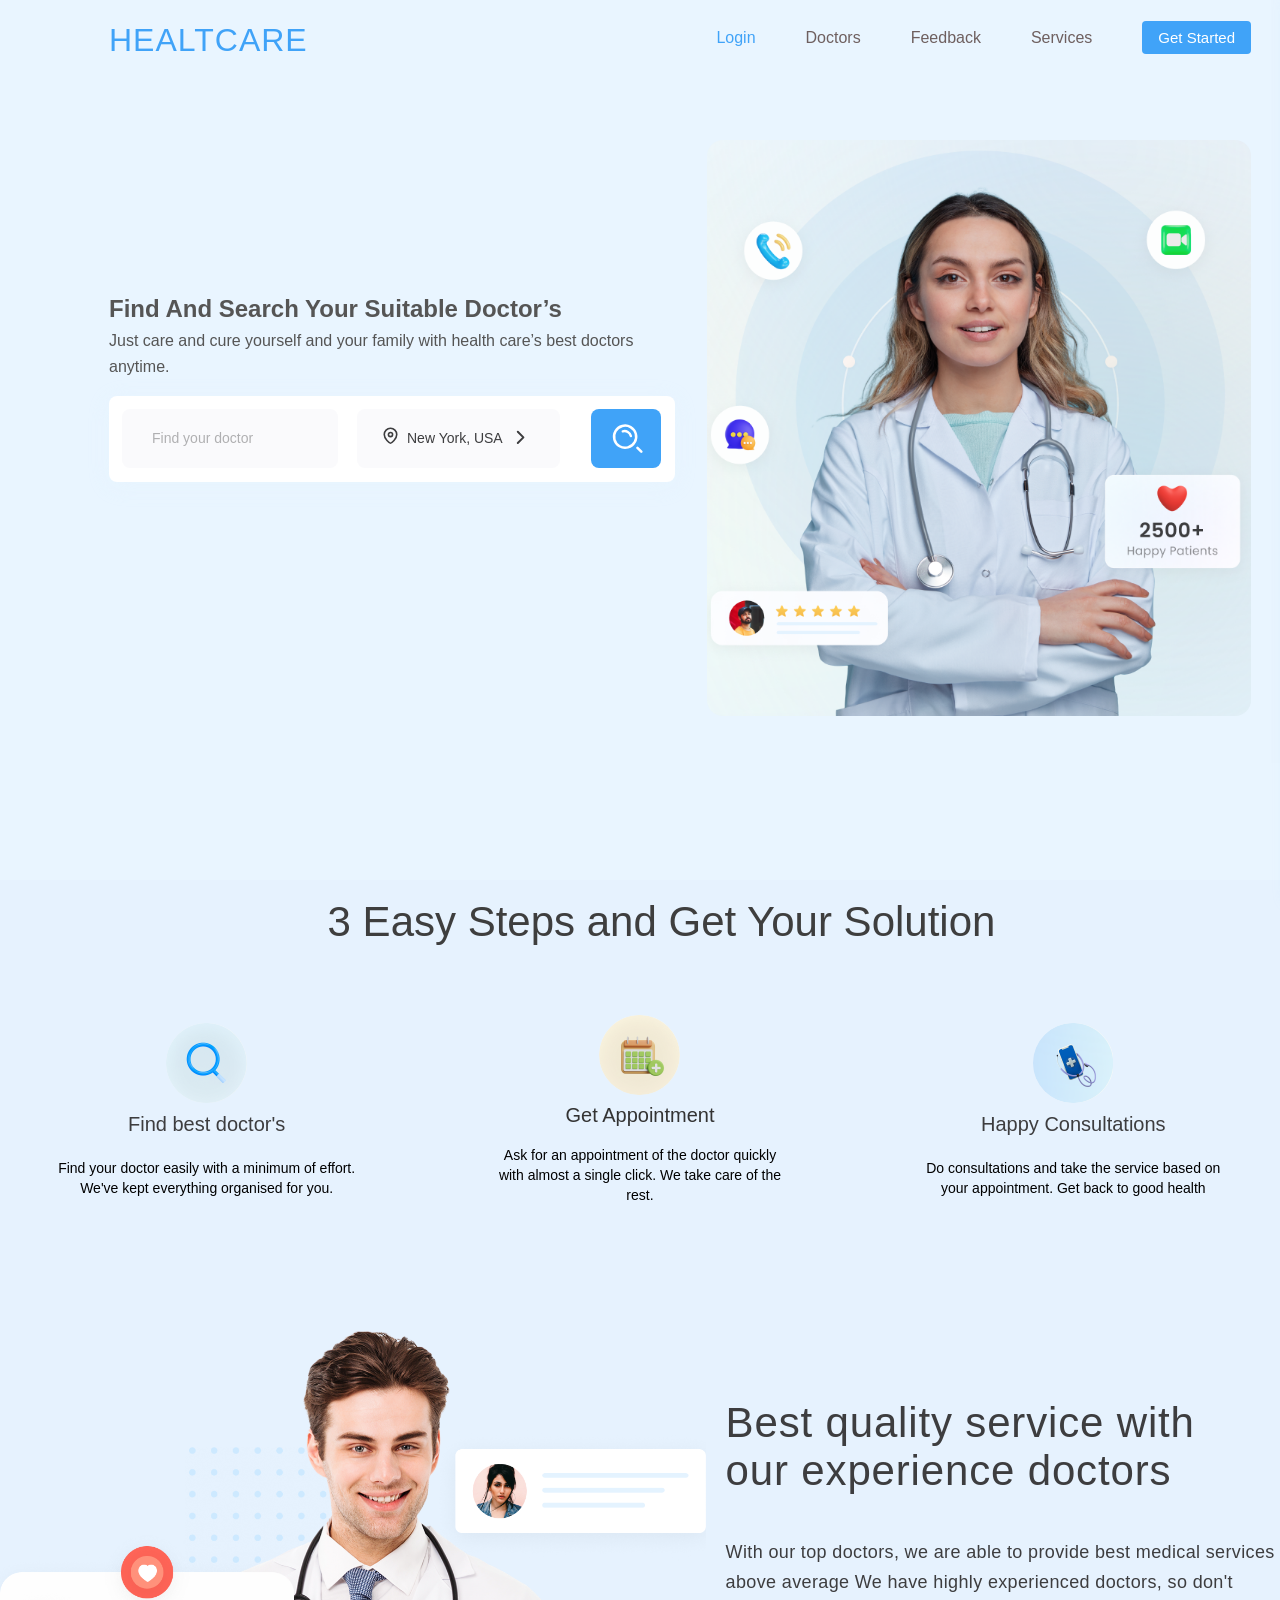
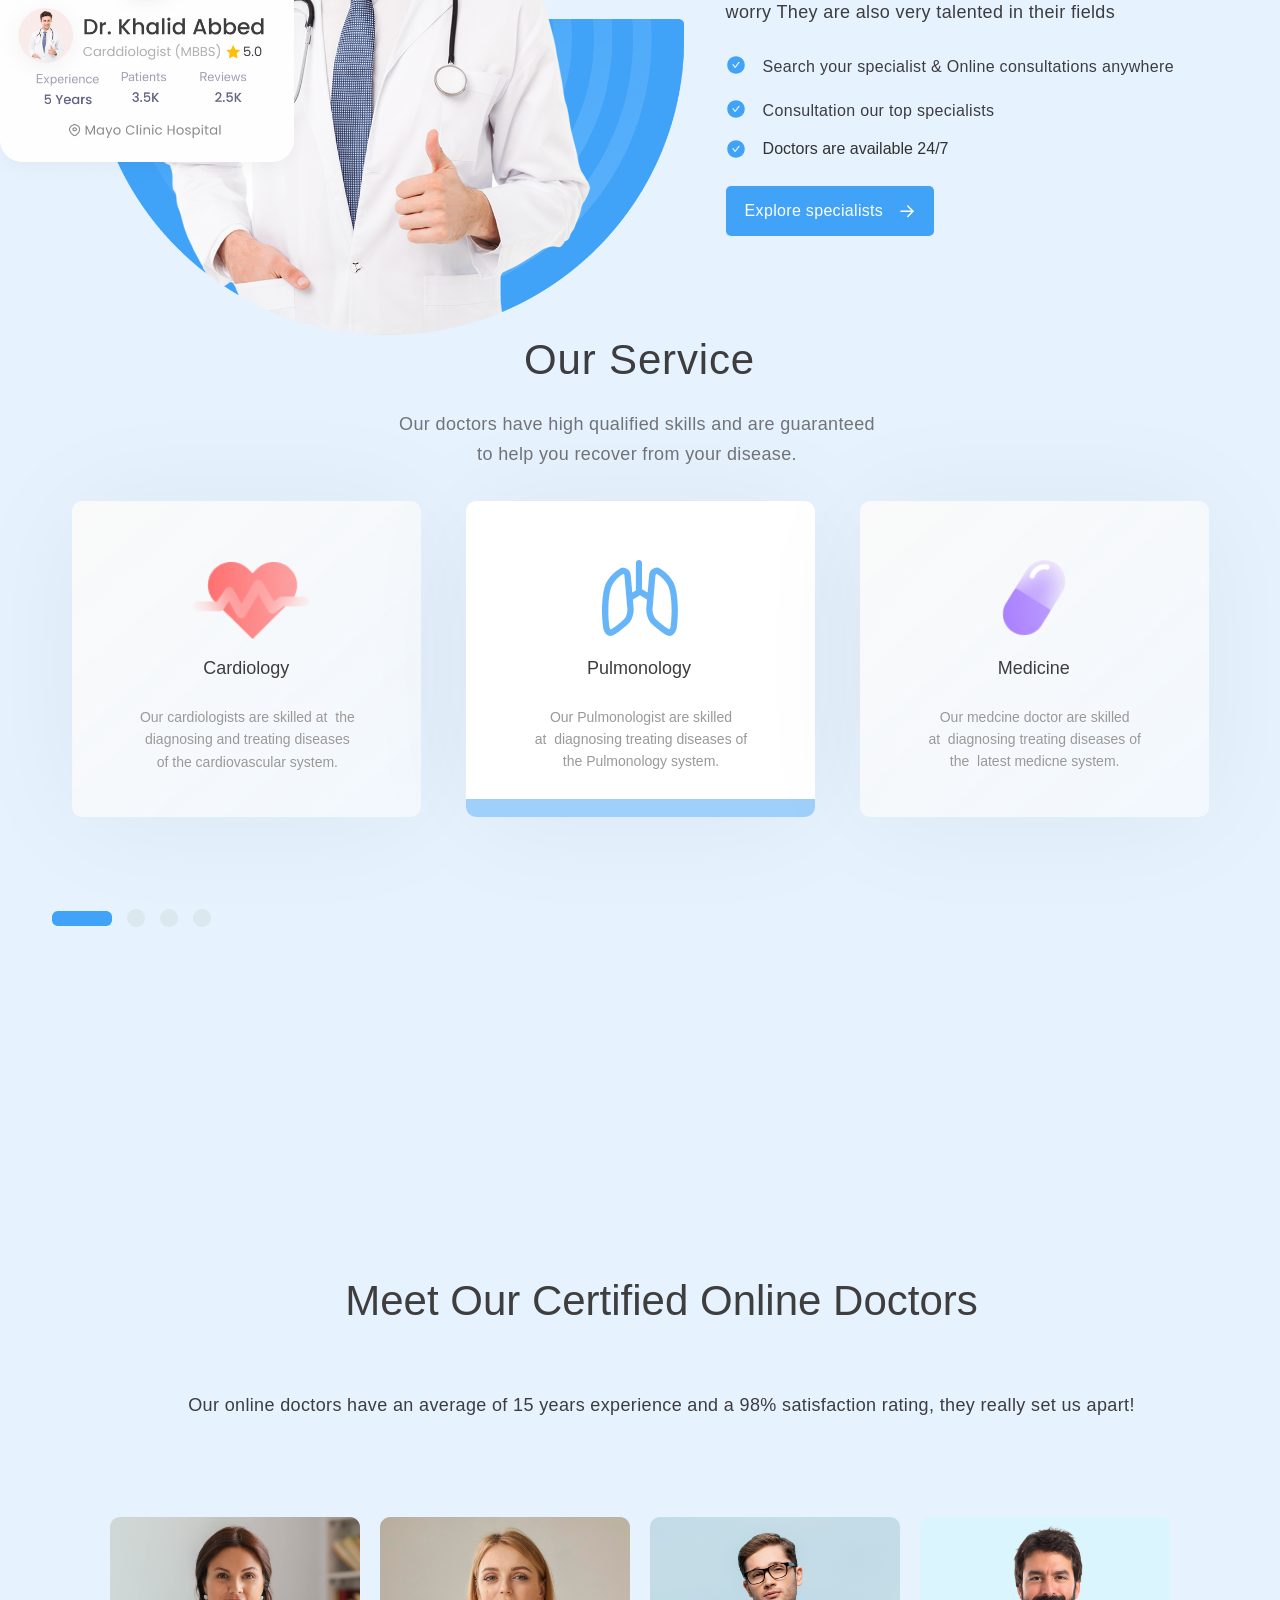
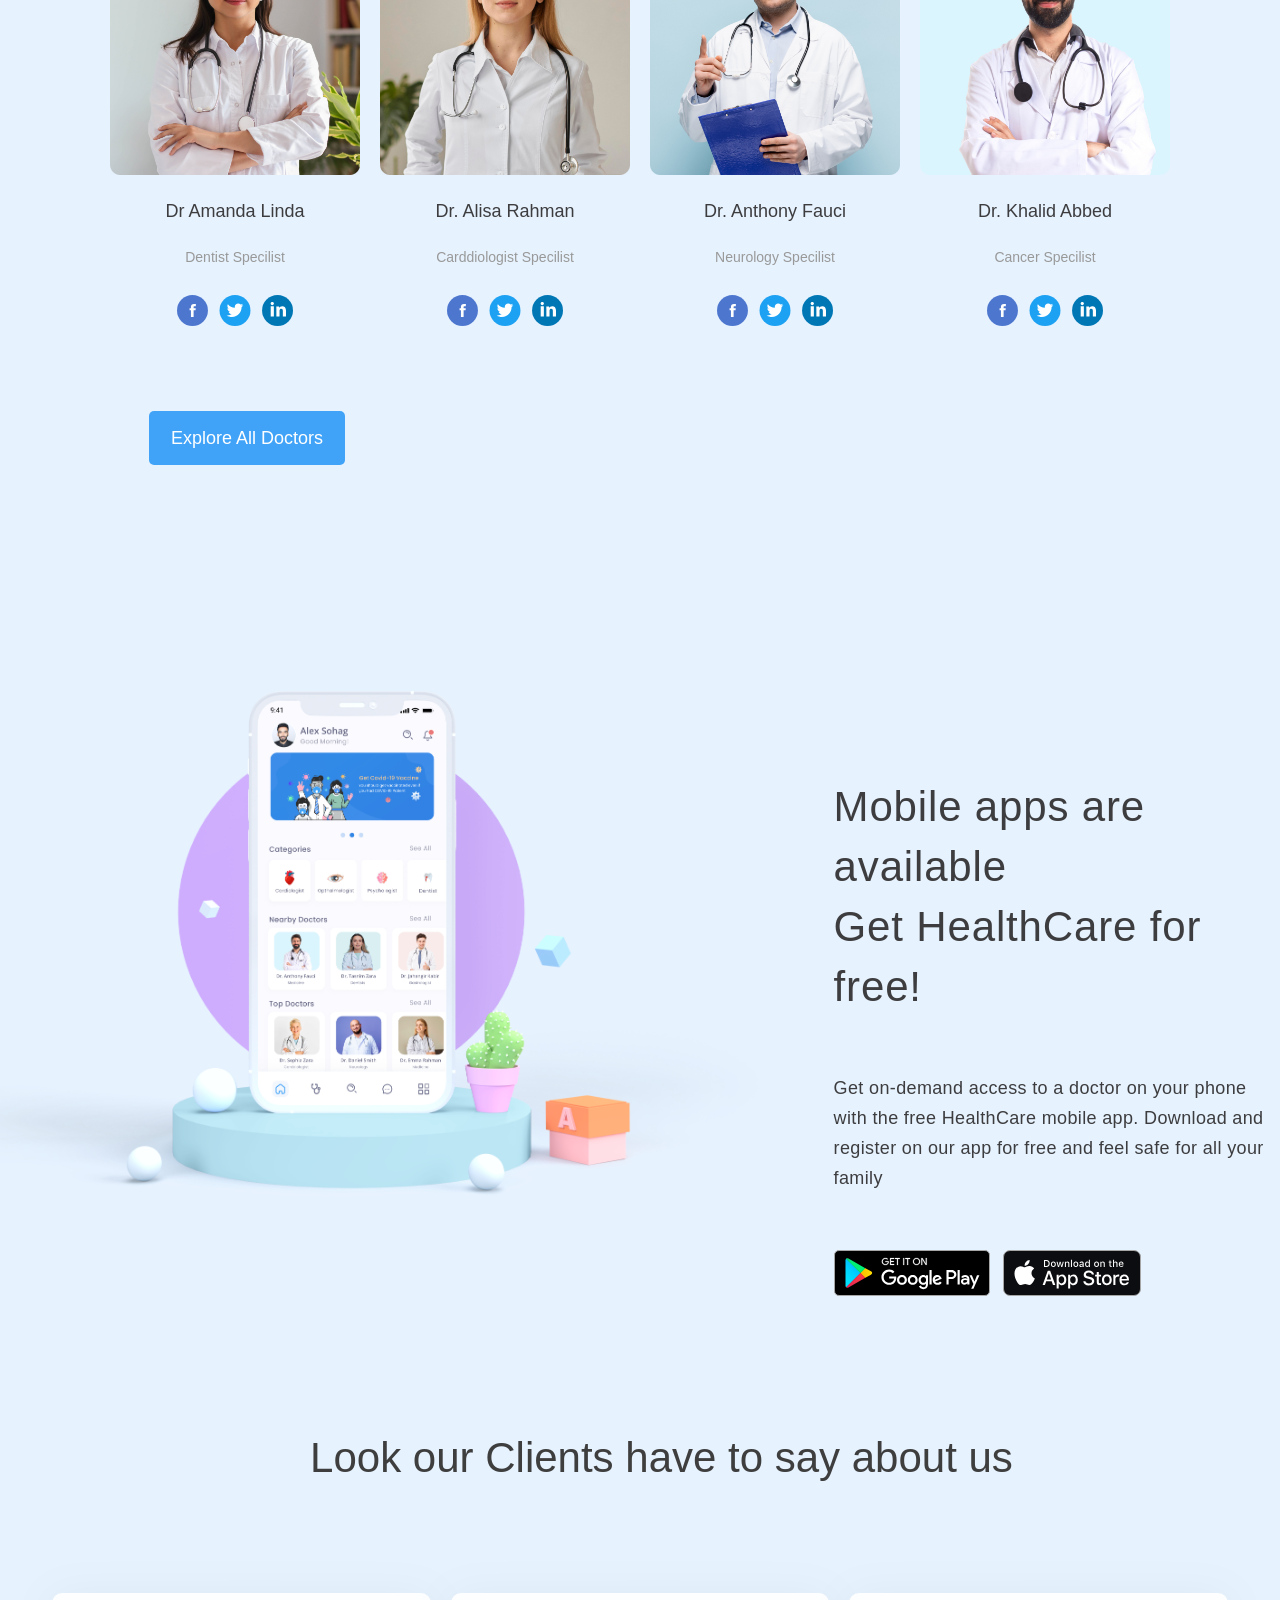
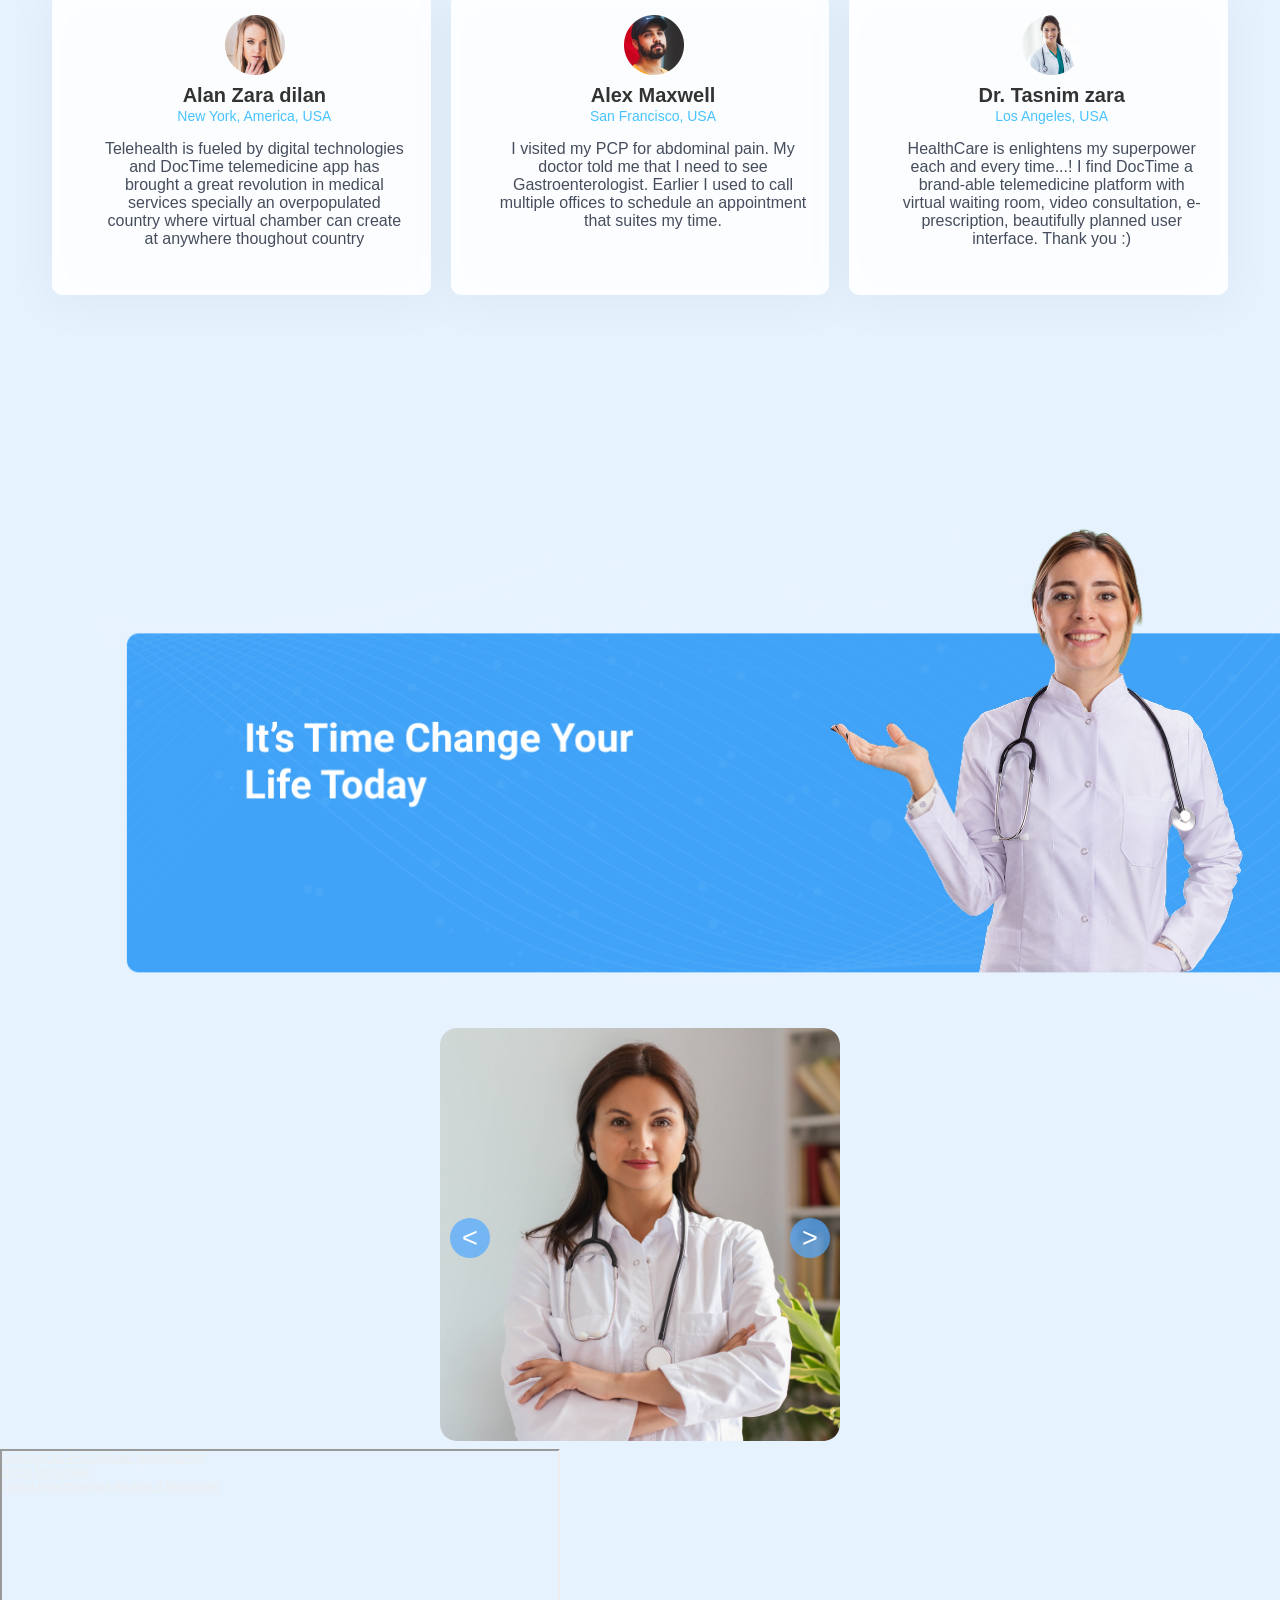
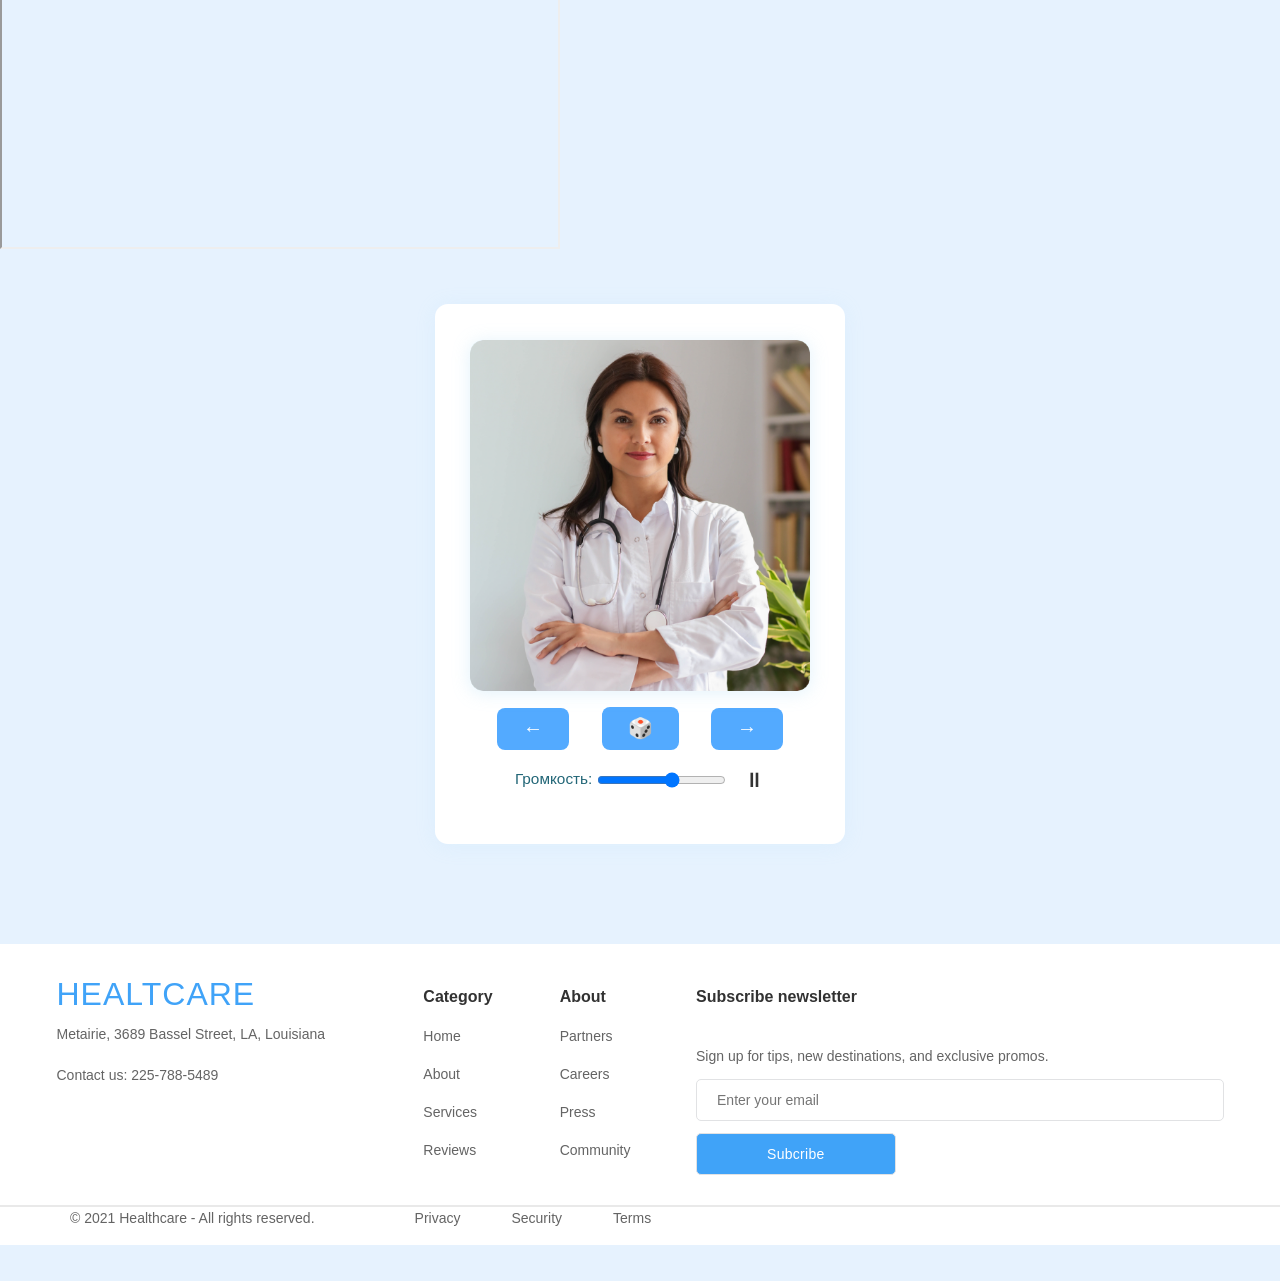
==== commit 9be94e01: "Make lab 9" ====
--- a/Lab7-9/public/index.html
+++ b/Lab7-9/public/index.html
@@ -7,6 +7,7 @@
   <title>Healthcare - Medical Services</title>
   <link rel="stylesheet" href="css/style.css" />
   <link rel="stylesheet" href="css/preloader.css">
+  <link rel="icon" type="image/png" href="img/burger.png">
 </head>
 
 <body>
@@ -18,7 +19,7 @@
   <nav id="sidebar-menu">
     <ul>
       <li><a href="login.html" class="nav-link active">Login</a></li>
-      <li><a href="favorites-page.html" class="nav-link">Favorites</a></li>
+      <li><a href="#doctors" class="nav-link">Doctors</a></li>
       <li><a href="feedback.html" class="nav-link">Feedback</a></li>
       <li><a href="catalog.html" class="nav-link">Services</a></li>
       <li>
@@ -37,7 +38,7 @@
               <nav class="main-navigation" role="navigation" aria-label="Main navigation">
                 <ul class="nav-list">
                   <li><a href="login.html" class="nav-link active">Login</a></li>
-                  <li><a href="favorites-page.html" class="nav-link">Favorites</a></li>
+                  <li><a href="#doctors" class="nav-link">Doctors</a></li>
                   <li><a href="feedback.html" class="nav-link">Feedback</a></li>
                   <li><a href="catalog.html" class="nav-link">Services</a></li>
                   <li>
@@ -160,7 +161,7 @@
           </div>
         </section>
 
-        <section class="quality-service-section" aria-labelledby="quality-heading">
+        <section class="quality-service-section scroll-section" aria-labelledby="quality-heading">
           <div class="quality-container">
             <div class="quality-image-wrapper">
               <img src="img/Dr_Khalid.png" alt="Quality service illustration" class="quality-image" />
@@ -234,7 +235,7 @@
           </div>
         </section>
 
-        <section class="services-section" aria-labelledby="services-heading">
+        <section class="services-section scroll-section" aria-labelledby="services-heading" id="services">
           <div class="our-service">
             <div class="text-wrapper">Our Service</div>
             <p class="div">
@@ -285,7 +286,7 @@
           </div>
         </section>
 
-        <section class="doctors-section" aria-labelledby="doctors-heading">
+        <section class="doctors-section scroll-section" aria-labelledby="doctors-heading">
           <h2 id="doctors-heading" class="section-title">
             Meet Our Certified Online Doctors
           </h2>
@@ -294,7 +295,7 @@
             98% satisfaction rating, they really set us apart!
           </p>
 
-          <div class="doctors-grid">
+          <div class="doctors-grid" id="doctors">
             <article class="doctor-card">
               <img src="img/doctor1.png" alt="Dr Amanda Linda" class="doctor-photo" />
               <h3 class="doctor-name">Dr Amanda Linda</h3>
@@ -331,7 +332,7 @@
           </div>
         </section>
 
-        <section class="mobile-app-section" aria-labelledby="mobile-app-heading">
+        <section class="mobile-app-section scroll-section" aria-labelledby="mobile-app-heading">
           <div class="mobile-app-container">
             <div class="mobile-app-image-wrapper">
               <img src="img/mobile_app.png" alt="Mobile app preview" class="mobile-app-image" />
@@ -418,6 +419,31 @@
       <div style="position:relative;overflow:hidden;"><a href="https://yandex.by/maps/org/belorussko_rossiyskiy_universitet/1128267917/?utm_medium=mapframe&utm_source=maps" style="color:#eee;font-size:12px;position:absolute;top:0px;">Белорусско-Российский университет</a><a href="https://yandex.by/maps/158/mogilev/category/university/184106140/?utm_medium=mapframe&utm_source=maps" style="color:#eee;font-size:12px;position:absolute;top:14px;">ВУЗ в Могилёве</a><a href="https://yandex.by/maps/158/mogilev/category/foreign_language_courses/184106160/?utm_medium=mapframe&utm_source=maps" style="color:#eee;font-size:12px;position:absolute;top:28px;">Курсы иностранных языков в Могилёве</a><iframe src="https://yandex.by/map-widget/v1/org/belorussko_rossiyskiy_universitet/1128267917/?indoorLevel=1&ll=30.344031%2C53.907949&z=17" width="560" height="400" frameborder="1" allowfullscreen="true" style="position:relative;"></iframe></div>
     </section>
 
+    <div class="gallery-container">
+      <div id="media-player">
+        <div class="gallery-image-wrap">
+          <img id="gallery-img" src="img/gallery1.jpg" alt="Галерея" />
+          <button id="gallery-video-btn" style="display:none;">▶ Смотреть видео</button>
+        </div>
+        <div class="gallery-controls">
+          <button class="gallery-btn" id="gallery-prev">←</button>
+          <button class="gallery-btn" id="gallery-random">🎲</button>
+          <button class="gallery-btn" id="gallery-next">→</button>
+        </div>
+        <div class="volume-block">
+          <label style="font-size:0.96em;color:#267;">Громкость: <input type="range" id="gallery-volume" min="0" max="1" step="0.01" value="0.6"></label>
+          <span id="audio-state" title="Воспроизведение" style="margin-left:14px;font-size:1.3em;vertical-align:middle;">🔊</span>
+        </div>
+      </div>
+    </div>
+    
+    <div id="modal-video-bg" class="modal-bg" style="display:none;">
+      <div class="modal-window" style="padding:0;max-width:720px;">
+        <button class="modal-close" id="modal-video-close" aria-label="Закрыть">&times;</button>
+        <video id="gallery-video" controls style="width:100%;max-height:68vh;" poster="img/gallery7.jpg"></video>
+      </div>
+    </div>
+    
 
     <footer class="footer-section">
       <div class="footer-container">
@@ -496,6 +522,20 @@
   <script src="js/preloader.js"></script>
   <script src="js/slider.js"></script>
   <script src="js/burger.js"></script>
+  <script src="js/galery.js"></script>
+  <script>
+    function onScrollAnimateSections() {
+  document.querySelectorAll('.scroll-section').forEach(section => {
+    const rect = section.getBoundingClientRect();
+    if (rect.top < window.innerHeight - 80) {
+      section.classList.add('visible');
+    }
+  });
+}
+window.addEventListener('scroll', onScrollAnimateSections);
+window.addEventListener('DOMContentLoaded', onScrollAnimateSections);
+
+  </script>
 </body>
 
 </html>
--- a/Lab7-9/public/css/style.css
+++ b/Lab7-9/public/css/style.css
@@ -1,3 +1,7 @@
+html {
+  scroll-behavior: smooth;
+}
+
 * {
   margin: 0;
   padding: 0;
@@ -2073,4 +2077,134 @@
   .navigation-wrapper {
     gap: 5px
   }
-}+}
+
+.gallery-container {
+  max-width: 480px;
+  margin: 3em auto 2em;
+  padding: 2.2em;
+  background: #fff;
+  border-radius: 13px;
+  box-shadow: 0 2px 20px #aee2fa28;
+}
+
+.gallery-image-wrap {
+  position: relative;
+  width: 100%;
+  overflow: hidden;
+  margin-bottom: 1em;
+  min-height: 275px;
+  background: #f1fbff;
+  border-radius: 12px;
+  box-shadow: 0 2px 18px #97ceef46;
+}
+
+#gallery-img {
+  width: 100%;
+  max-width: 340px;
+  display: block;
+  margin: auto;
+  border-radius: 12px;
+  opacity: 0;
+  transition: opacity 0.7s;
+  min-height: 220px;
+}
+
+#gallery-img.visible {
+  opacity: 1;
+}
+
+#gallery-video-btn {
+  position: absolute;
+  left: 0;
+  right: 0;
+  margin: auto;
+  bottom: 1.1em;
+  background: #35b6bb;
+  color: #fff;
+  border: none;
+  border-radius: 7px;
+  padding: .75em 2em;
+  font-size: 1.09em;
+  cursor: pointer;
+  display: block;
+}
+
+.gallery-controls {
+  text-align: center;
+  margin-bottom: 1.2em;
+}
+
+.gallery-btn {
+  font-size: 1.25em;
+  background: #53aaff;
+  color: #fff;
+  border: none;
+  border-radius: 8px;
+  padding: 0.48em 1.3em;
+  margin: 0 0.7em;
+  cursor: pointer;
+  transition: background .15s;
+}
+
+.gallery-btn:active {
+  background: #2178c7;
+}
+
+.volume-block {
+  text-align: center;
+  margin-top: -0.4em;
+  margin-bottom: 0.8em;
+}
+
+#gallery-volume {
+  vertical-align: middle;
+}
+
+#audio-state {
+  margin-left: 10px;
+  font-size: 1.19em;
+}
+
+.modal-bg {
+  display: none;
+  position: fixed;
+  inset: 0;
+  z-index: 3000;
+  background: rgba(10, 43, 98, 0.18);
+  align-items: center;
+  justify-content: center;
+}
+
+.modal-bg.open {
+  display: flex;
+}
+
+.modal-window {
+  background: #fff;
+  border-radius: 16px;
+  overflow: hidden;
+  position: relative;
+}
+
+.modal-close {
+  position: absolute;
+  top: 12px;
+  right: 21px;
+  background: none;
+  border: none;
+  font-size: 1.7em;
+  color: #2668b4;
+  cursor: pointer;
+}
+
+.scroll-section {
+  opacity: 0;
+  transform: translateY(50px);
+  transition: opacity .6s cubic-bezier(.24,.9,.56,1.02), transform .6s cubic-bezier(.24,.9,.56,1.02);
+  will-change:opacity, transform;
+}
+.scroll-section.visible {
+  opacity: 1;
+  transform: translateY(0);
+}
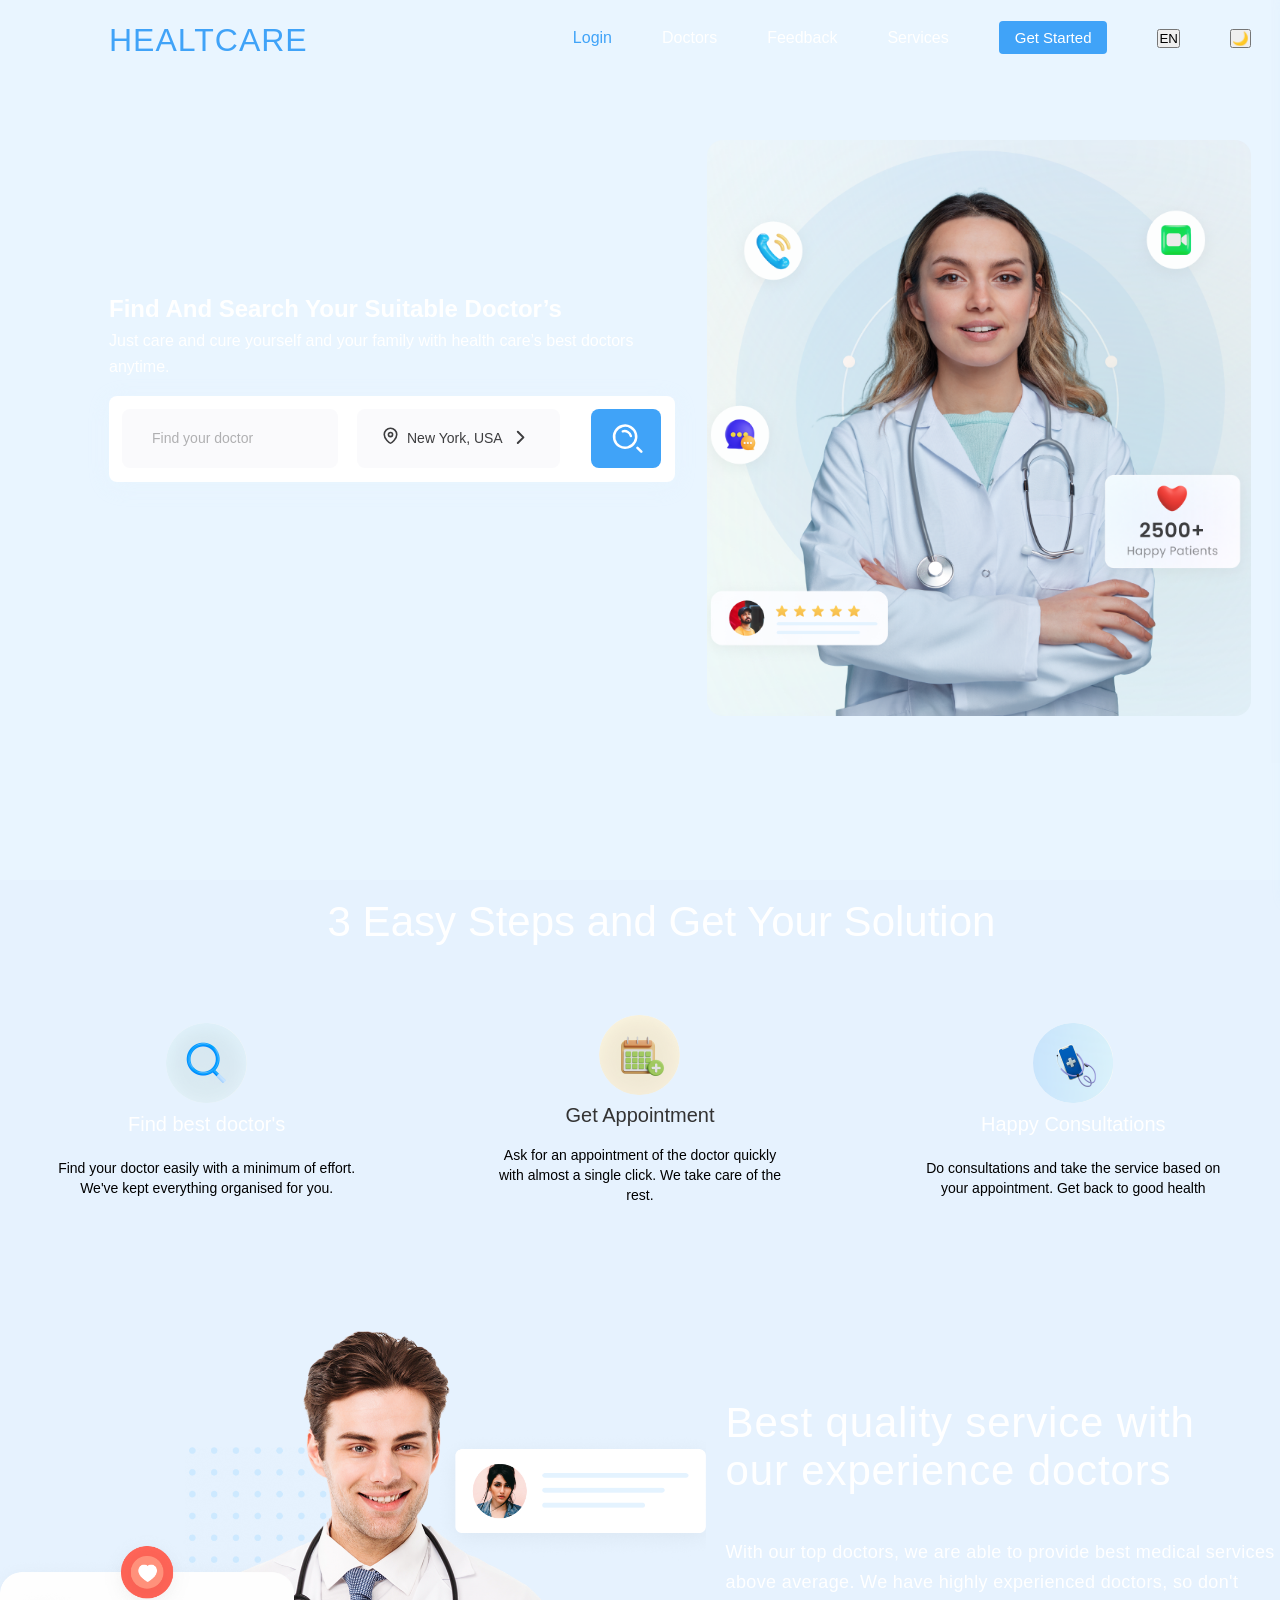
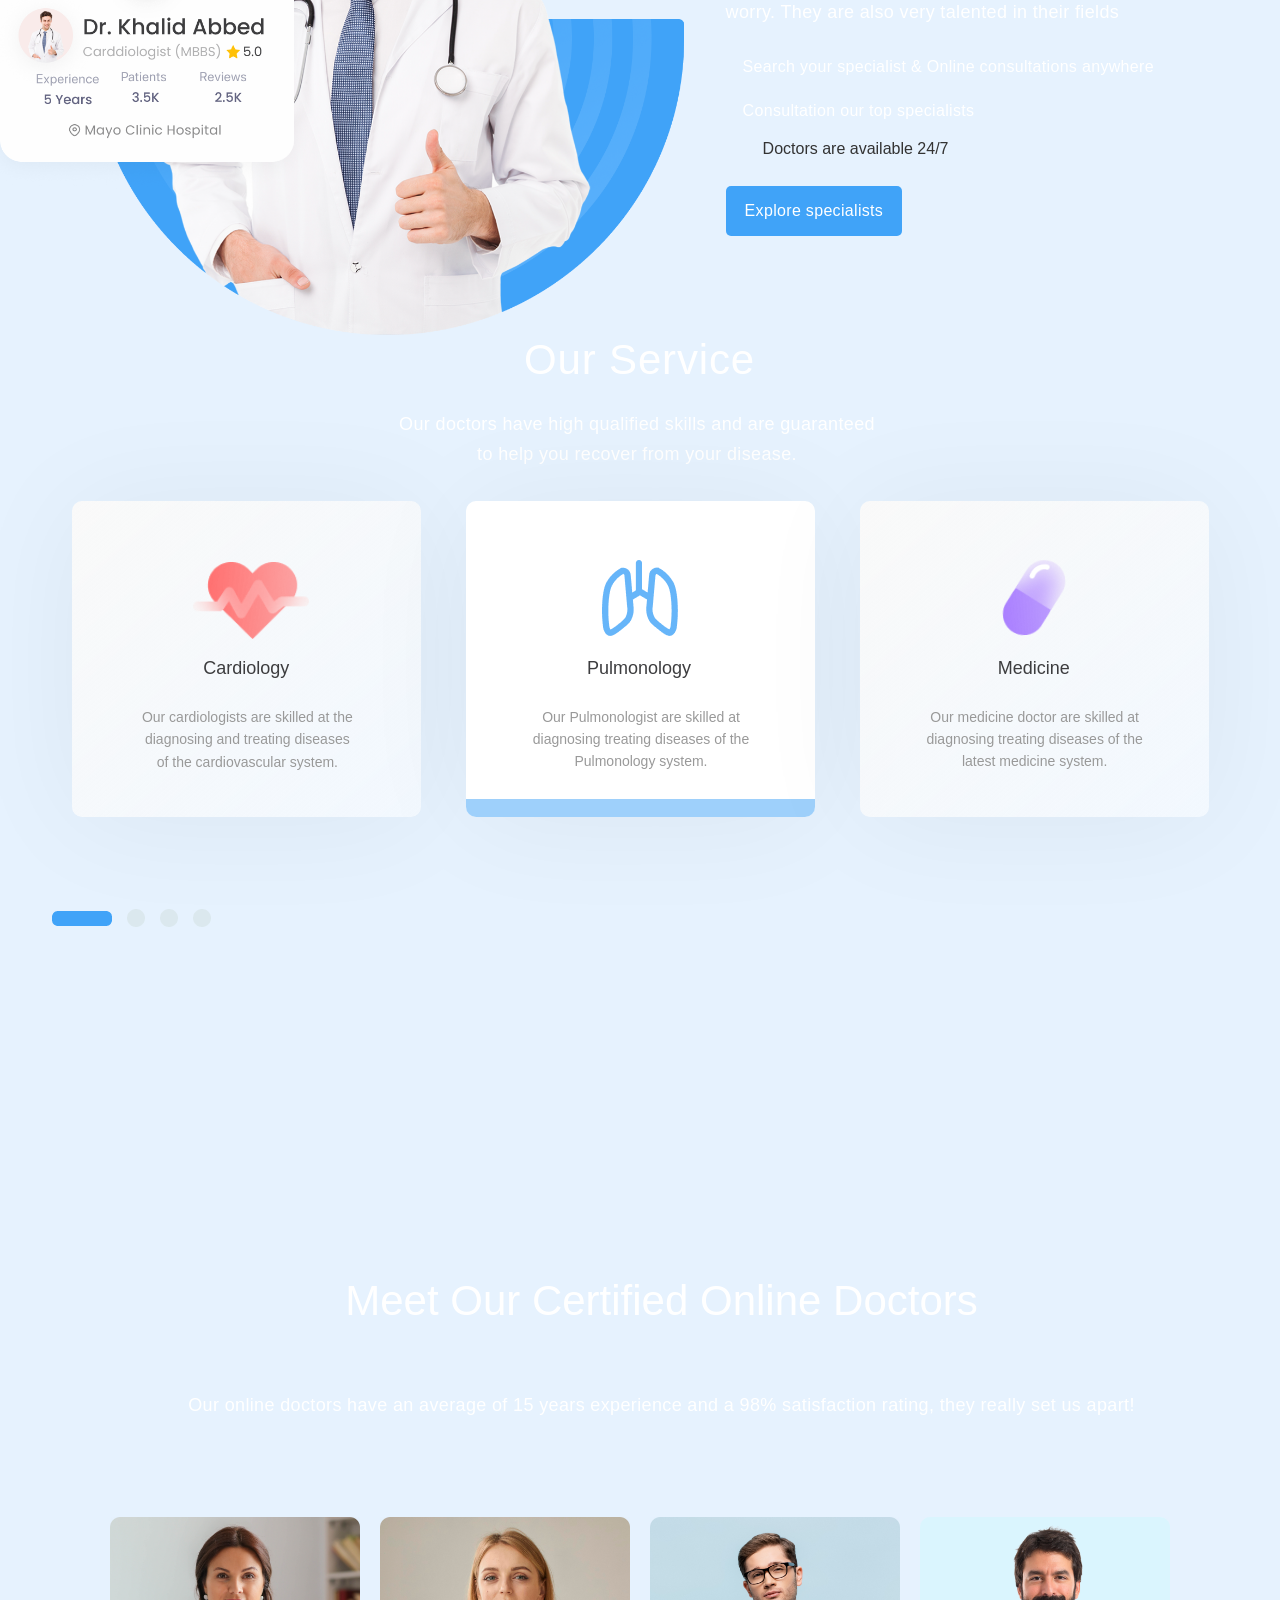
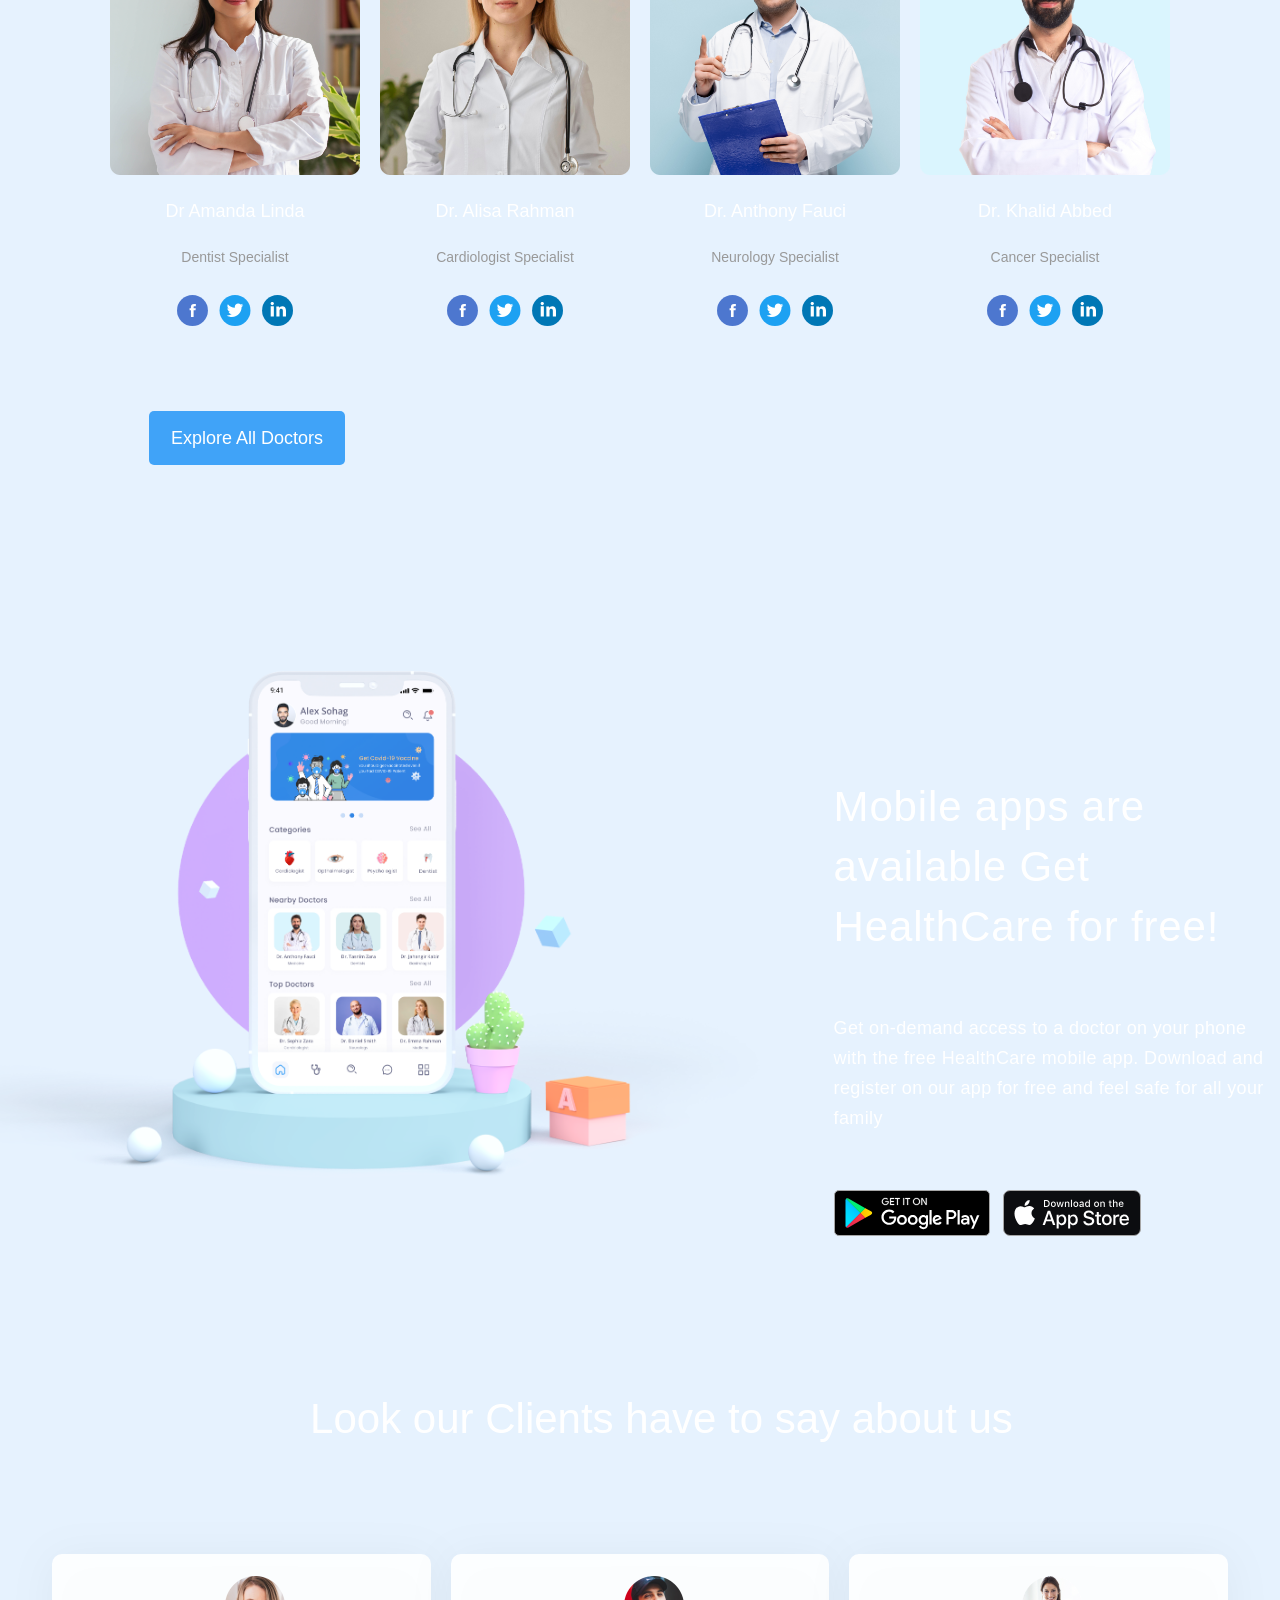
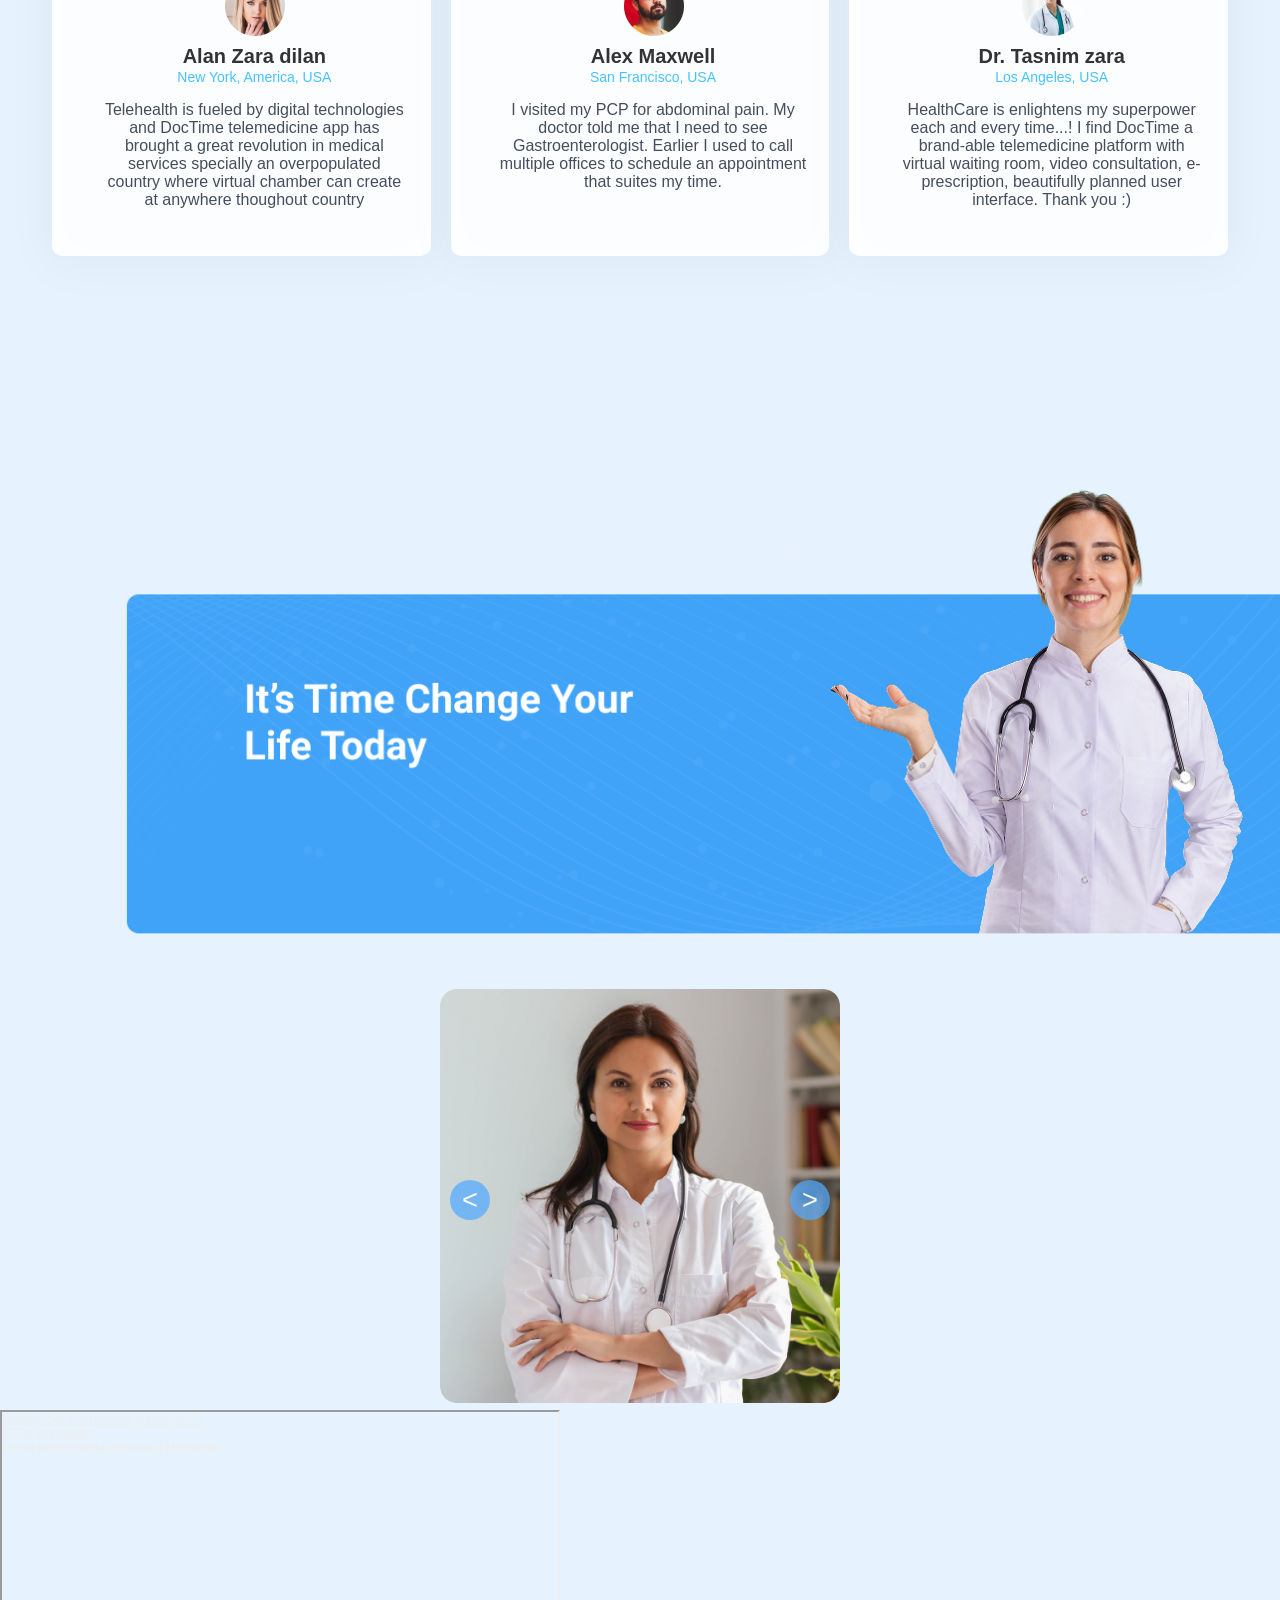
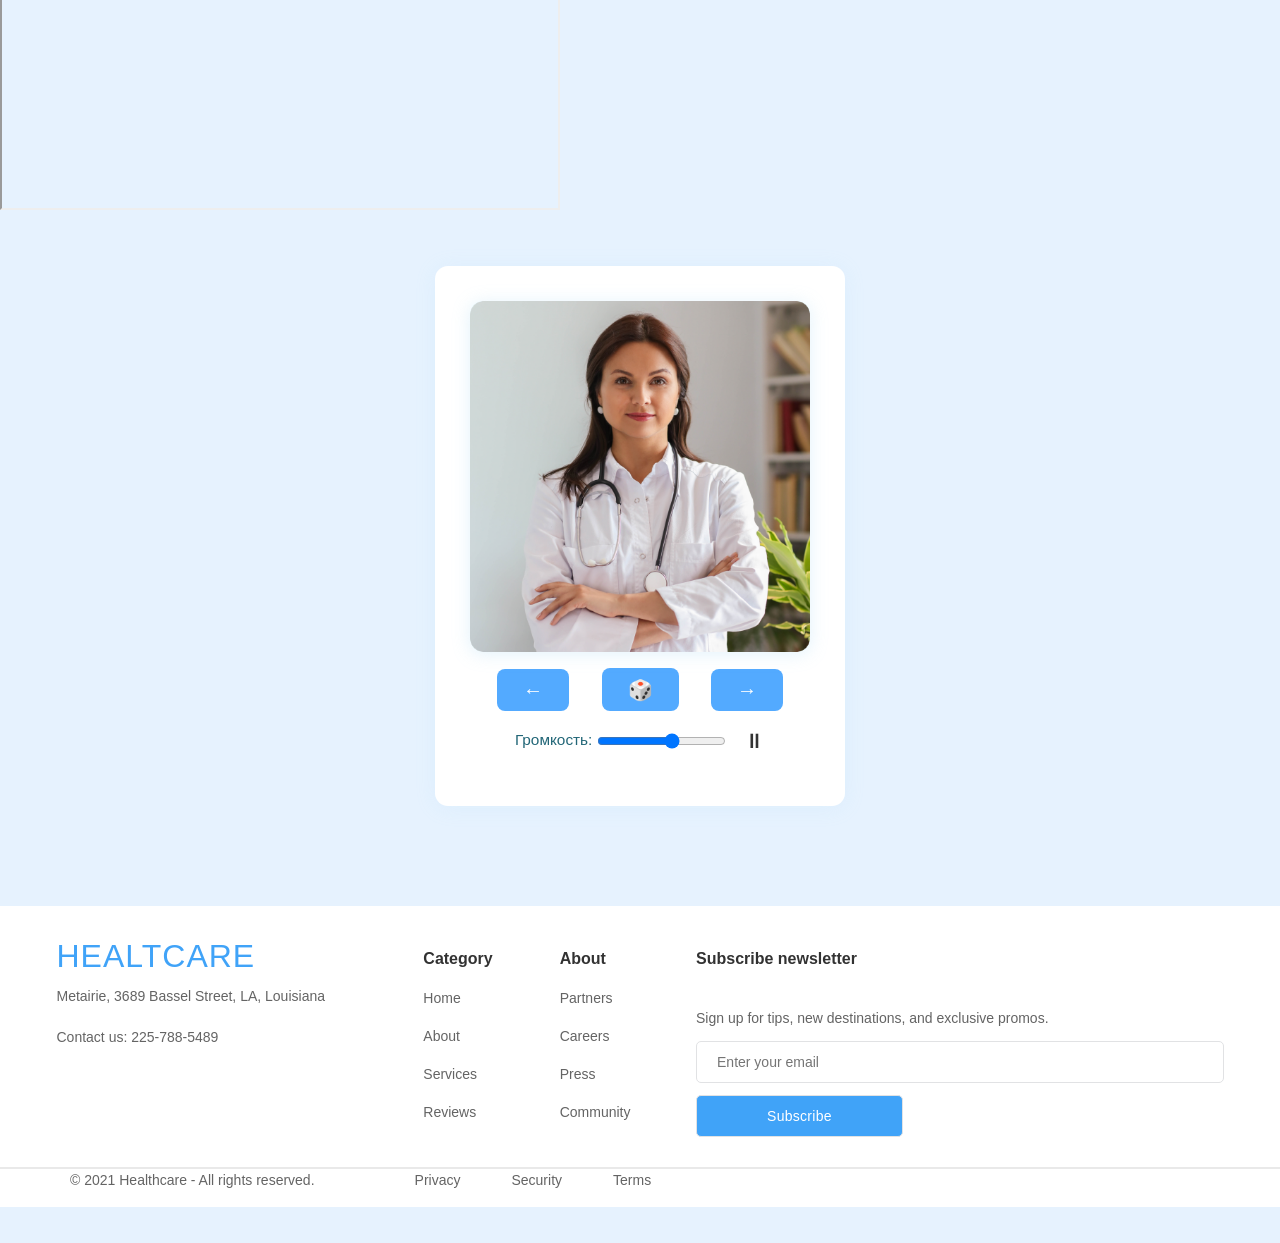
==== commit d993bda2: "Make lab10" ====
--- a/Lab7-9/public/index.html
+++ b/Lab7-9/public/index.html
@@ -17,15 +17,16 @@
   <div id="burger-overlay"></div>
   <div id="burger-btn" class="burger"><span></span><span></span><span></span></div>
   <nav id="sidebar-menu">
-    <ul>
-      <li><a href="login.html" class="nav-link active">Login</a></li>
-      <li><a href="#doctors" class="nav-link">Doctors</a></li>
-      <li><a href="feedback.html" class="nav-link">Feedback</a></li>
-      <li><a href="catalog.html" class="nav-link">Services</a></li>
+    <ul class="nav-menu">
+      <li><a href="login.html" class="nav-link active" data-i18n="header.login">Login</a></li>
+      <li><a href="#doctors" class="nav-link" data-i18n="header.doctors">Doctors</a></li>
+      <li><a href="feedback.html" class="nav-link" data-i18n="feedback">Feedback</a></li>
+      <li><a href="catalog.html" class="nav-link" data-i18n="services">Services</a></li>
       <li>
-        <a href="register.html" class="nav-link cta-button">Get Started</a>
+        <a href="register.html" class="nav-link cta-button" data-i18n="get-started">Get Started</a>
       </li>
     </ul>
+
   </nav>
 
   <div class="page-container">
@@ -37,13 +38,18 @@
               <h1 class="logo">HEALTCARE</h1>
               <nav class="main-navigation" role="navigation" aria-label="Main navigation">
                 <ul class="nav-list">
-                  <li><a href="login.html" class="nav-link active">Login</a></li>
-                  <li><a href="#doctors" class="nav-link">Doctors</a></li>
-                  <li><a href="feedback.html" class="nav-link">Feedback</a></li>
-                  <li><a href="catalog.html" class="nav-link">Services</a></li>
+                  <li><a href="login.html" class="nav-link active" data-i18n="header.login">Login</a></li>
+                  <li><a href="#doctors" class="nav-link" data-i18n="header.doctors">Doctors</a></li>
+                  <li><a href="feedback.html" class="nav-link" data-i18n="header.feedback">Feedback</a></li>
+                  <li><a href="catalog.html" class="nav-link" data-i18n="header.services">Services</a></li>
                   <li>
-                    <a href="register.html" class="nav-link cta-button">Get Started</a>
+                    <a href="register.html" class="nav-link cta-button" data-i18n="header.get-started">Get Started</a>
                   </li>
+                  <button class="header_btn header_btn--eng" id="langToggle" data-lang="ru"></button>
+                  <button id="logout-btn" class="logout-btn" style="display:none;"
+                    data-i18n="header.logout">Выйти</button>
+                    <button id="theme-toggle" class="theme-toggle" aria-label="Переключить тему">🌙</button>
+
                 </ul>
                 <img src="img/burger.png" alt="" class="burger">
               </nav>
@@ -52,18 +58,18 @@
             <section class="hero">
               <div class="container hero-inner">
                 <div class="hero-text">
-                  <h1>Find And Search Your <span>Suitable Doctor’s</span></h1>
-                  <p>
-                    Just care and cure yourself and your family with health
-                    care’s best doctors anytime.
+                  <h1 data-i18n="hero.title">Find And Search Your <span>Suitable Doctor’s</span></h1>
+                  <p data-i18n="hero.subtitle">
+                    Just care and cure yourself and your family with health care’s best doctors anytime.
                   </p>
                   <div class="search-box">
                     <div class="box">
                       <div class="search-cta">
                         <div class="rectangle"></div>
                         <div class="div"></div>
-                        <div class="text-wrapper">Find your doctor</div>
+                        <div class="text-wrapper" data-i18n="hero.find-doctor">Find your doctor</div>
                         <div class="rectangle-2"></div>
+
                         <div class="icon">
                           <div class="location">
                             <svg width="15" height="18" viewBox="0 0 15 18" fill="none"
@@ -84,7 +90,7 @@
                               stroke-linecap="round" stroke-linejoin="round" />
                           </svg>
                         </div>
-                        <div class="text-wrapper-2">New York, USA</div>
+                        <div class="text-wrapper-2" data-i18n="hero.location">New York, USA</div>
                         <div class="rectangle-3"></div>
                         <div class="search-button">
                           <div class="search">
@@ -115,132 +121,103 @@
 
       <div class="content-wrapper">
         <section class="steps-section" aria-labelledby="steps-heading">
-          <h2 id="steps-heading" class="section-title">
+          <h2 id="steps-heading" class="section-title" data-i18n="steps.title">
             3 Easy Steps and Get Your Solution
           </h2>
-
           <div class="steps-container">
             <div class="steps-grid">
               <article class="step-card">
                 <div class="step-content">
                   <div class="step-header">
                     <img src="img/search.png" alt="Find doctors icon" class="step-icon" />
-                    <h3 class="step-title">Find best doctor's</h3>
-                  </div>
-                  <p class="step-description">
-                    Find your doctor easily with a minimum of effort. We've
-                    kept everything organised for you.
+                    <h3 class="step-title" data-i18n="steps.find.title">Find best doctor's</h3>
+                  </div>
+                  <p class="step-description" data-i18n="steps.find.desc">
+                    Find your doctor easily with a minimum of effort. We've kept everything organised for you.
                   </p>
                 </div>
               </article>
-
               <article class="step-card">
                 <div class="step-content">
                   <img src="img/calendar.png" alt="Get appointment icon" class="step-icon" />
-                  <h3 class="step-title">Get Appointment</h3>
-                  <p class="step-description">
-                    Ask for an appointment of the doctor quickly with almost a
-                    single click. We take care of the rest.
+                  <h3 class="step-title" data-i18n="steps.appointment.title">Get Appointment</h3>
+                  <p class="step-description" data-i18n="steps.appointment.desc">
+                    Ask for an appointment of the doctor quickly with almost a single click. We take care of the rest.
                   </p>
                 </div>
               </article>
-
               <article class="step-card">
                 <div class="step-content">
                   <div class="step-header">
                     <img src="img/phone.png" alt="Happy consultations icon" class="step-icon" />
-                    <h3 class="step-title">Happy Consultations</h3>
-                  </div>
-                  <p class="step-description">
-                    Do consultations and take the service based on your
-                    appointment. Get back to good health
+                    <h3 class="step-title" data-i18n="steps.consult.title">Happy Consultations</h3>
+                  </div>
+                  <p class="step-description" data-i18n="steps.consult.desc">
+                    Do consultations and take the service based on your appointment. Get back to good health
                   </p>
                 </div>
               </article>
             </div>
           </div>
         </section>
+
 
         <section class="quality-service-section scroll-section" aria-labelledby="quality-heading">
           <div class="quality-container">
             <div class="quality-image-wrapper">
               <img src="img/Dr_Khalid.png" alt="Quality service illustration" class="quality-image" />
             </div>
-
             <div class="quality-content">
-              <h2 id="quality-heading" class="quality-title">
+              <h2 id="quality-heading" class="quality-title" data-i18n="quality.title">
                 Best quality service with our experience doctors
               </h2>
-              <p class="quality-description">
+              <p class="quality-description" data-i18n="quality.desc">
                 With our top doctors, we are able to provide best medical
-                services above average We have highly experienced doctors, so
-                don't worry They are also very talented in their fields
+                services above average. We have highly experienced doctors, so
+                don't worry. They are also very talented in their fields
               </p>
-
               <div class="features-list">
                 <div class="feature-item">
                   <div class="feature-icons">
-                    <svg width="18" height="18" viewBox="0 0 18 18" fill="none" xmlns="http://www.w3.org/2000/svg"
-                      class="feature-icon">
-                      <path
-                        d="M9 0.25C4.16797 0.25 0.25 4.16797 0.25 9C0.25 13.832 4.16797 17.75 9 17.75C13.832 17.75 17.75 13.832 17.75 9C17.75 4.16797 13.832 0.25 9 0.25ZM12.7793 6.14258L8.66602 11.8457C8.60853 11.9259 8.53274 11.9913 8.44493 12.0364C8.35713 12.0815 8.25984 12.1051 8.16113 12.1051C8.06242 12.1051 7.96513 12.0815 7.87733 12.0364C7.78953 11.9913 7.71374 11.9259 7.65625 11.8457L5.2207 8.4707C5.14648 8.36719 5.2207 8.22266 5.34766 8.22266H6.26367C6.46289 8.22266 6.65234 8.31836 6.76953 8.48242L8.16016 10.4121L11.2305 6.1543C11.3477 5.99219 11.5352 5.89453 11.7363 5.89453H12.6523C12.7793 5.89453 12.8535 6.03906 12.7793 6.14258Z"
-                        fill="#40A3F8" />
-                    </svg>
+                    <!-- SVG -->
                   </div>
                   <div class="feature-text">
-                    <p class="feature-title">
+                    <p class="feature-title" data-i18n="quality.feature1">
                       Search your specialist & Online consultations anywhere
                     </p>
                   </div>
                 </div>
-
                 <div class="feature-item">
                   <div class="feature-icons">
-                    <svg width="18" height="18" viewBox="0 0 18 18" fill="none" xmlns="http://www.w3.org/2000/svg"
-                      class="feature-icon">
-                      <path
-                        d="M9 0.25C4.16797 0.25 0.25 4.16797 0.25 9C0.25 13.832 4.16797 17.75 9 17.75C13.832 17.75 17.75 13.832 17.75 9C17.75 4.16797 13.832 0.25 9 0.25ZM12.7793 6.14258L8.66602 11.8457C8.60853 11.9259 8.53274 11.9913 8.44493 12.0364C8.35713 12.0815 8.25984 12.1051 8.16113 12.1051C8.06242 12.1051 7.96513 12.0815 7.87733 12.0364C7.78953 11.9913 7.71374 11.9259 7.65625 11.8457L5.2207 8.4707C5.14648 8.36719 5.2207 8.22266 5.34766 8.22266H6.26367C6.46289 8.22266 6.65234 8.31836 6.76953 8.48242L8.16016 10.4121L11.2305 6.1543C11.3477 5.99219 11.5352 5.89453 11.7363 5.89453H12.6523C12.7793 5.89453 12.8535 6.03906 12.7793 6.14258Z"
-                        fill="#40A3F8" />
-                    </svg>
+                    <!-- SVG -->
                   </div>
                   <div class="feature-text">
-                    <p class="feature-title">
+                    <p class="feature-title" data-i18n="quality.feature2">
                       Consultation our top specialists
                     </p>
                   </div>
                 </div>
-
                 <div class="feature-item">
-                  <svg width="18" height="18" viewBox="0 0 18 18" fill="none" xmlns="http://www.w3.org/2000/svg"
-                    class="feature-icon">
-                    <path
-                      d="M9 0.25C4.16797 0.25 0.25 4.16797 0.25 9C0.25 13.832 4.16797 17.75 9 17.75C13.832 17.75 17.75 13.832 17.75 9C17.75 4.16797 13.832 0.25 9 0.25ZM12.7793 6.14258L8.66602 11.8457C8.60853 11.9259 8.53274 11.9913 8.44493 12.0364C8.35713 12.0815 8.25984 12.1051 8.16113 12.1051C8.06242 12.1051 7.96513 12.0815 7.87733 12.0364C7.78953 11.9913 7.71374 11.9259 7.65625 11.8457L5.2207 8.4707C5.14648 8.36719 5.2207 8.22266 5.34766 8.22266H6.26367C6.46289 8.22266 6.65234 8.31836 6.76953 8.48242L8.16016 10.4121L11.2305 6.1543C11.3477 5.99219 11.5352 5.89453 11.7363 5.89453H12.6523C12.7793 5.89453 12.8535 6.03906 12.7793 6.14258Z"
-                      fill="#40A3F8" />
+                  <svg width="18" height="18" ... class="feature-icon">
+                    <!-- SVG path... -->
                   </svg>
-                  <p class="feature-title">Doctors are available 24/7</p>
-                </div>
-
+                  <p class="feature-title" data-i18n="quality.feature3">Doctors are available 24/7</p>
+                </div>
                 <button class="explore-button" type="button">
-                  <span>Explore specialists</span>
-                  <svg width="24" height="24" viewBox="0 0 24 24" fill="none" xmlns="http://www.w3.org/2000/svg"
-                    class="button-icon">
-                    <path d="M10 12.25H22.0001" stroke="white" stroke-width="1.5" stroke-linecap="round"
-                      stroke-linejoin="round" />
-                    <path d="M16.75 7L22 12.25L16.75 17.5001" stroke="white" stroke-width="1.5" stroke-linecap="round"
-                      stroke-linejoin="round" />
-                  </svg>
+                  <span data-i18n="quality.explore">Explore specialists</span>
+                  <!-- SVG ... -->
                 </button>
               </div>
             </div>
           </div>
         </section>
+
 
         <section class="services-section scroll-section" aria-labelledby="services-heading" id="services">
           <div class="our-service">
-            <div class="text-wrapper">Our Service</div>
-            <p class="div">
-              Our doctors have high qualified skills and are guaranteed to
-              help you recover from your disease.
+            <div class="text-wrapper" data-i18n="services.title">Our Service</div>
+            <p class="div" data-i18n="services.desc">
+              Our doctors have high qualified skills and are guaranteed to help you recover from your disease.
             </p>
             <div class="branches">
               <div class="cardiology">
@@ -248,13 +225,13 @@
                 <div class="group">
                   <img class="icon" src="img/heart.png" />
                 </div>
-                <div class="text-wrapper-2">Cardiology</div>
+                <div class="text-wrapper-2" data-i18n="services.cardiology.title">Cardiology</div>
                 <div class="flexcontainer">
-                  <p class="text">
-                    <span class="span">Our cardiologists are skilled at&nbsp;&nbsp;the
-                      diagnosing and treating diseases</span>
+                  <p class="text" data-i18n="services.cardiology.desc1">
+                    <span class="span">Our cardiologists are skilled at&nbsp;&nbsp;the diagnosing and treating
+                      diseases</span>
                   </p>
-                  <p class="text">
+                  <p class="text" data-i18n="services.cardiology.desc2">
                     <span class="span">of the cardiovascular system.</span>
                   </p>
                 </div>
@@ -263,11 +240,10 @@
                 <div class="shape">
                   <div class="rectangle-2"></div>
                 </div>
-                <div class="text-wrapper-3">Pulmonology</div>
+                <div class="text-wrapper-3" data-i18n="services.pulmonology.title">Pulmonology</div>
                 <img class="icon" src="img/lungs.png" />
-                <p class="p">
-                  Our Pulmonologist are skilled at&nbsp;&nbsp;diagnosing
-                  treating diseases of the Pulmonology system.
+                <p class="p" data-i18n="services.pulmonology.desc">
+                  Our Pulmonologist are skilled at&nbsp;&nbsp;diagnosing treating diseases of the Pulmonology system.
                 </p>
               </div>
               <div class="medicine">
@@ -275,10 +251,10 @@
                 <div class="group-2">
                   <img class="icon" src="img/pill.png" />
                 </div>
-                <div class="text-wrapper-4">Medicine</div>
-                <p class="p">
-                  Our medcine doctor are skilled at&nbsp;&nbsp;diagnosing
-                  treating diseases of the&nbsp;&nbsp;latest medicne system.
+                <div class="text-wrapper-4" data-i18n="services.medicine.title">Medicine</div>
+                <p class="p" data-i18n="services.medicine.desc">
+                  Our medcine doctor are skilled at&nbsp;&nbsp;diagnosing treating diseases of the&nbsp;&nbsp;latest
+                  medicne system.
                 </p>
               </div>
             </div>
@@ -286,84 +262,79 @@
           </div>
         </section>
 
+
         <section class="doctors-section scroll-section" aria-labelledby="doctors-heading">
-          <h2 id="doctors-heading" class="section-title">
+          <h2 id="doctors-heading" class="section-title" data-i18n="doctors.title">
             Meet Our Certified Online Doctors
           </h2>
-          <p class="doctors-description">
-            Our online doctors have an average of 15 years experience and a
-            98% satisfaction rating, they really set us apart!
+          <p class="doctors-description" data-i18n="doctors.desc">
+            Our online doctors have an average of 15 years experience and a 98% satisfaction rating, they really set us
+            apart!
           </p>
-
           <div class="doctors-grid" id="doctors">
             <article class="doctor-card">
               <img src="img/doctor1.png" alt="Dr Amanda Linda" class="doctor-photo" />
-              <h3 class="doctor-name">Dr Amanda Linda</h3>
-              <p class="doctor-specialty">Dentist Specilist</p>
+              <h3 class="doctor-name" data-i18n="doctors.list.0.name">Dr Amanda Linda</h3>
+              <p class="doctor-specialty" data-i18n="doctors.list.0.spec">Dentist Specialist</p>
               <img src="img/Social-Icons.svg" alt="Rating stars" class="doctor-rating" />
             </article>
-
             <article class="doctor-card">
               <img src="img/doctor2.png" alt="Dr. Alisa Rahman" class="doctor-photo" />
-              <h3 class="doctor-name">Dr. Alisa Rahman</h3>
-              <p class="doctor-specialty">Carddiologist Specilist</p>
+              <h3 class="doctor-name" data-i18n="doctors.list.1.name">Dr. Alisa Rahman</h3>
+              <p class="doctor-specialty" data-i18n="doctors.list.1.spec">Cardiologist Specialist</p>
               <img src="img/Social-Icons.svg" alt="Rating stars" class="doctor-rating" />
             </article>
-
             <article class="doctor-card">
               <img src="img/doctor3.png" alt="Dr. Anthony Fauci" class="doctor-photo" />
-              <h3 class="doctor-name">Dr. Anthony Fauci</h3>
-              <p class="doctor-specialty">Neurology Specilist</p>
+              <h3 class="doctor-name" data-i18n="doctors.list.2.name">Dr. Anthony Fauci</h3>
+              <p class="doctor-specialty" data-i18n="doctors.list.2.spec">Neurology Specialist</p>
               <img src="img/Social-Icons.svg" alt="Rating stars" class="doctor-rating" />
             </article>
-
             <article class="doctor-card">
               <img src="img/doctor4.png" alt="Dr. Khalid Abbed" class="doctor-photo" />
-              <h3 class="doctor-name">Dr. Khalid Abbed</h3>
-              <p class="doctor-specialty">Cancer Specilist</p>
+              <h3 class="doctor-name" data-i18n="doctors.list.3.name">Dr. Khalid Abbed</h3>
+              <p class="doctor-specialty" data-i18n="doctors.list.3.spec">Cancer Specialist</p>
               <img src="img/Social-Icons.svg" alt="Rating stars" class="doctor-rating" />
             </article>
           </div>
-
           <div class="explore-doctors-wrapper">
-            <button class="explore-doctors-button" type="button">
+            <button class="explore-doctors-button" type="button" data-i18n="doctors.explore">
               Explore All Doctors
             </button>
           </div>
         </section>
+
 
         <section class="mobile-app-section scroll-section" aria-labelledby="mobile-app-heading">
           <div class="mobile-app-container">
             <div class="mobile-app-image-wrapper">
               <img src="img/mobile_app.png" alt="Mobile app preview" class="mobile-app-image" />
             </div>
-
             <div class="mobile-app-content">
-              <h2 id="mobile-app-heading" class="mobile-app-title">
+              <h2 id="mobile-app-heading" class="mobile-app-title" data-i18n="mobile.title">
                 Mobile apps are available<br />Get HealthCare for free!<br />
               </h2>
-              <p class="mobile-app-description">
-                Get on-demand access to a doctor on your phone with the free
-                HealthCare mobile app. Download and register on our app for
-                free and feel safe for all your family
+              <p class="mobile-app-description" data-i18n="mobile.desc">
+                Get on-demand access to a doctor on your phone with the free HealthCare mobile app. Download and
+                register on our app for free and feel safe for all your family
               </p>
               <img src="img/download.svg" alt="Download app buttons" class="download-buttons" />
             </div>
           </div>
         </section>
 
+
         <section class="testimonials-section" aria-labelledby="testimonials-heading">
-          <h2 id="testimonials-heading" class="section-title">
+          <h2 id="testimonials-heading" class="section-title" data-i18n="testimonials.title">
             Look our Clients have to say about us
           </h2>
-
           <div class="testimonials-grid">
             <article class="testimonial-card">
               <div class="testimonial-content">
                 <img src="img/client1.png" alt="Alan Zara dilan" class="client-photo" />
-                <h3 class="client-name">Alan Zara dilan</h3>
-                <p class="client-location">New York, America, USA</p>
-                <blockquote class="testimonial-text">
+                <h3 class="client-name" data-i18n="testimonials.list.0.name">Alan Zara dilan</h3>
+                <p class="client-location" data-i18n="testimonials.list.0.loc">New York, America, USA</p>
+                <blockquote class="testimonial-text" data-i18n="testimonials.list.0.text">
                   Telehealth is fueled by digital technologies and DocTime
                   telemedicine app has brought a great revolution in medical
                   services specially an overpopulated country where virtual
@@ -371,13 +342,12 @@
                 </blockquote>
               </div>
             </article>
-
             <article class="testimonial-card">
               <div class="testimonial-content">
                 <img src="img/client2.png" alt="Alex Maxwell" class="client-photo" />
-                <h3 class="client-name">Alex Maxwell</h3>
-                <p class="client-location">San Francisco, USA</p>
-                <blockquote class="testimonial-text">
+                <h3 class="client-name" data-i18n="testimonials.list.1.name">Alex Maxwell</h3>
+                <p class="client-location" data-i18n="testimonials.list.1.loc">San Francisco, USA</p>
+                <blockquote class="testimonial-text" data-i18n="testimonials.list.1.text">
                   I visited my PCP for abdominal pain. My doctor told me that
                   I need to see Gastroenterologist. Earlier I used to call
                   multiple offices to schedule an appointment that suites my
@@ -385,13 +355,12 @@
                 </blockquote>
               </div>
             </article>
-
             <article class="testimonial-card">
               <div class="testimonial-content">
                 <img src="img/client3.png" alt="Alex Maxwell" class="client-photo" />
-                <h3 class="client-name">Dr. Tasnim zara</h3>
-                <p class="client-location">Los Angeles, USA</p>
-                <blockquote class="testimonial-text">
+                <h3 class="client-name" data-i18n="testimonials.list.2.name">Dr. Tasnim zara</h3>
+                <p class="client-location" data-i18n="testimonials.list.2.loc">Los Angeles, USA</p>
+                <blockquote class="testimonial-text" data-i18n="testimonials.list.2.text">
                   HealthCare is enlightens my superpower each and every
                   time...! I find DocTime a brand-able telemedicine platform
                   with virtual waiting room, video consultation,
@@ -402,6 +371,7 @@
             </article>
           </div>
         </section>
+
       </div>
     </main>
 
@@ -416,7 +386,15 @@
     </div>
 
     <section class="services">
-      <div style="position:relative;overflow:hidden;"><a href="https://yandex.by/maps/org/belorussko_rossiyskiy_universitet/1128267917/?utm_medium=mapframe&utm_source=maps" style="color:#eee;font-size:12px;position:absolute;top:0px;">Белорусско-Российский университет</a><a href="https://yandex.by/maps/158/mogilev/category/university/184106140/?utm_medium=mapframe&utm_source=maps" style="color:#eee;font-size:12px;position:absolute;top:14px;">ВУЗ в Могилёве</a><a href="https://yandex.by/maps/158/mogilev/category/foreign_language_courses/184106160/?utm_medium=mapframe&utm_source=maps" style="color:#eee;font-size:12px;position:absolute;top:28px;">Курсы иностранных языков в Могилёве</a><iframe src="https://yandex.by/map-widget/v1/org/belorussko_rossiyskiy_universitet/1128267917/?indoorLevel=1&ll=30.344031%2C53.907949&z=17" width="560" height="400" frameborder="1" allowfullscreen="true" style="position:relative;"></iframe></div>
+      <div style="position:relative;overflow:hidden;"><a
+          href="https://yandex.by/maps/org/belorussko_rossiyskiy_universitet/1128267917/?utm_medium=mapframe&utm_source=maps"
+          style="color:#eee;font-size:12px;position:absolute;top:0px;">Белорусско-Российский университет</a><a
+          href="https://yandex.by/maps/158/mogilev/category/university/184106140/?utm_medium=mapframe&utm_source=maps"
+          style="color:#eee;font-size:12px;position:absolute;top:14px;">ВУЗ в Могилёве</a><a
+          href="https://yandex.by/maps/158/mogilev/category/foreign_language_courses/184106160/?utm_medium=mapframe&utm_source=maps"
+          style="color:#eee;font-size:12px;position:absolute;top:28px;">Курсы иностранных языков в Могилёве</a><iframe
+          src="https://yandex.by/map-widget/v1/org/belorussko_rossiyskiy_universitet/1128267917/?indoorLevel=1&ll=30.344031%2C53.907949&z=17"
+          width="560" height="400" frameborder="1" allowfullscreen="true" style="position:relative;"></iframe></div>
     </section>
 
     <div class="gallery-container">
@@ -431,19 +409,21 @@
           <button class="gallery-btn" id="gallery-next">→</button>
         </div>
         <div class="volume-block">
-          <label style="font-size:0.96em;color:#267;">Громкость: <input type="range" id="gallery-volume" min="0" max="1" step="0.01" value="0.6"></label>
-          <span id="audio-state" title="Воспроизведение" style="margin-left:14px;font-size:1.3em;vertical-align:middle;">🔊</span>
+          <label style="font-size:0.96em;color:#267;">Громкость: <input type="range" id="gallery-volume" min="0" max="1"
+              step="0.01" value="0.6"></label>
+          <span id="audio-state" title="Воспроизведение"
+            style="margin-left:14px;font-size:1.3em;vertical-align:middle;">🔊</span>
         </div>
       </div>
     </div>
-    
+
     <div id="modal-video-bg" class="modal-bg" style="display:none;">
       <div class="modal-window" style="padding:0;max-width:720px;">
         <button class="modal-close" id="modal-video-close" aria-label="Закрыть">&times;</button>
         <video id="gallery-video" controls style="width:100%;max-height:68vh;" poster="img/gallery7.jpg"></video>
       </div>
     </div>
-    
+
 
     <footer class="footer-section">
       <div class="footer-container">
@@ -451,51 +431,44 @@
           <div class="footer-brand">
             <h2 class="footer-logo">HEALTCARE</h2>
             <address class="footer-address">
-              <p>Metairie, 3689 Bassel Street, LA, Louisiana</p>
-              <p>Contact us: 225-788-5489</p>
+              <p data-i18n="footer.address.line1">Metairie, 3689 Bassel Street, LA, Louisiana</p>
+              <p data-i18n="footer.address.line2">Contact us: 225-788-5489</p>
             </address>
           </div>
-
           <div class="footer-links">
             <div class="footer-columns">
               <div class="footer-column">
-                <h3 class="footer-column-title">Category</h3>
+                <h3 class="footer-column-title" data-i18n="footer.category">Category</h3>
                 <ul class="footer-list">
-                  <li><a href="#home" class="footer-link">Home</a></li>
-                  <li><a href="#about" class="footer-link">About</a></li>
-                  <li>
-                    <a href="#services" class="footer-link">Services</a>
-                  </li>
-                  <li><a href="#reviews" class="footer-link">Reviews</a></li>
+                  <li><a href="#home" class="footer-link" data-i18n="footer.links.home">Home</a></li>
+                  <li><a href="#about" class="footer-link" data-i18n="footer.links.about">About</a></li>
+                  <li><a href="#services" class="footer-link" data-i18n="footer.links.services">Services</a></li>
+                  <li><a href="#reviews" class="footer-link" data-i18n="footer.links.reviews">Reviews</a></li>
                 </ul>
               </div>
-
               <div class="footer-column">
-                <h3 class="footer-column-title">About</h3>
+                <h3 class="footer-column-title" data-i18n="footer.about.header">About</h3>
                 <ul class="footer-list">
-                  <li>
-                    <a href="#partners" class="footer-link">Partners</a>
-                  </li>
-                  <li><a href="#careers" class="footer-link">Careers</a></li>
-                  <li><a href="#press" class="footer-link">Press</a></li>
-                  <li>
-                    <a href="#community" class="footer-link">Community</a>
-                  </li>
+                  <li><a href="#partners" class="footer-link" data-i18n="footer.about.partners">Partners</a></li>
+                  <li><a href="#careers" class="footer-link" data-i18n="footer.about.careers">Careers</a></li>
+                  <li><a href="#press" class="footer-link" data-i18n="footer.about.press">Press</a></li>
+                  <li><a href="#community" class="footer-link" data-i18n="footer.about.community">Community</a></li>
                 </ul>
               </div>
-
               <div class="footer-column newsletter-column">
-                <h3 class="footer-column-title">Subscribe newsletter</h3>
-                <p class="newsletter-description">
+                <h3 class="footer-column-title" data-i18n="footer.newsletter.title">Subscribe newsletter</h3>
+                <p class="newsletter-description" data-i18n="footer.newsletter.desc">
                   Sign up for tips, new destinations, and exclusive promos.
                 </p>
                 <form class="newsletter-form" role="form" aria-label="Newsletter subscription">
                   <div class="email-input-wrapper">
-                    <label for="email-input" class="visually-hidden">Email address</label>
-                    <input type="email" id="email-input" class="email-input" placeholder="Enter your email" required />
-                  </div>
-                  <button type="submit" class="subscribe-button">
-                    Subcribe
+                    <label for="email-input" class="visually-hidden" data-i18n="footer.newsletter.label">Email
+                      address</label>
+                    <input type="email" id="email-input" class="email-input" data-i18n="footer.newsletter.placeholder"
+                      placeholder="Enter your email" required />
+                  </div>
+                  <button type="submit" class="subscribe-button" data-i18n="footer.newsletter.btn">
+                    Subscribe
                   </button>
                 </form>
               </div>
@@ -503,39 +476,61 @@
           </div>
         </div>
       </div>
-
       <div class="footer-divider"></div>
-
       <div class="footer-bottom">
-        <p class="copyright">© 2021 Healthcare - All rights reserved.</p>
+        <p class="copyright" data-i18n="footer.copyright">
+          © 2021 Healthcare - All rights reserved.
+        </p>
         <nav class="footer-legal-nav" role="navigation" aria-label="Legal navigation">
           <ul class="legal-links">
-            <li><a href="#privacy" class="legal-link">Privacy</a></li>
-            <li><a href="#security" class="legal-link">Security</a></li>
-            <li><a href="#terms" class="legal-link">Terms</a></li>
+            <li><a href="#privacy" class="legal-link" data-i18n="footer.legal.privacy">Privacy</a></li>
+            <li><a href="#security" class="legal-link" data-i18n="footer.legal.security">Security</a></li>
+            <li><a href="#terms" class="legal-link" data-i18n="footer.legal.terms">Terms</a></li>
           </ul>
         </nav>
       </div>
     </footer>
+
   </div>
-  
+
+  <script src="js/lang.js"></script>
+  <script src="js/i81n.js"></script>
   <script src="js/preloader.js"></script>
   <script src="js/slider.js"></script>
   <script src="js/burger.js"></script>
   <script src="js/galery.js"></script>
   <script>
     function onScrollAnimateSections() {
-  document.querySelectorAll('.scroll-section').forEach(section => {
-    const rect = section.getBoundingClientRect();
-    if (rect.top < window.innerHeight - 80) {
-      section.classList.add('visible');
+      document.querySelectorAll('.scroll-section').forEach(section => {
+        const rect = section.getBoundingClientRect();
+        if (rect.top < window.innerHeight - 80) {
+          section.classList.add('visible');
+        }
+      });
     }
-  });
-}
-window.addEventListener('scroll', onScrollAnimateSections);
-window.addEventListener('DOMContentLoaded', onScrollAnimateSections);
-
+    window.addEventListener('scroll', onScrollAnimateSections);
+    window.addEventListener('DOMContentLoaded', onScrollAnimateSections);
   </script>
+  <script>
+    // Показывать/скрывать кнопку выхода по наличию пользователя
+    function updateLogoutBtn() {
+      const btn = document.getElementById('logout-btn');
+      const user = localStorage.getItem('currentUser');
+      btn.style.display = user ? '' : 'none';
+    }
+    updateLogoutBtn();
+
+    // Поведение кнопки
+    document.getElementById('logout-btn').onclick = function () {
+      localStorage.removeItem('currentUser');
+      // Можно сбросить и другие пользовательские данные:
+      // localStorage.removeItem('cart-'+userId); и пр.
+
+      // Рекомендуется обновить страницу или UI
+      location.reload();
+    };
+  </script>
+  <script src="js/theme.js"></script>
 </body>
 
 </html>
--- a/Lab7-9/public/css/style.css
+++ b/Lab7-9/public/css/style.css
@@ -2208,3 +2208,70 @@
   opacity: 1;
   transform: translateY(0);
 }
+
+.logout-btn {
+  color: #fff;
+  font-size: 1em;
+  border: none;
+  border-radius: 8px;
+  margin-left: 1.1em;
+  cursor: pointer;
+  transition: background .18s;
+}
+.logout-btn:hover {
+  background: #e13446;
+}
+
+.theme-toggle:hover { background: #346a9b; transform: scale(1.09);}
+body.dark-theme {
+  background: #171c2b;
+  color: #ebeffa;
+}
+body.dark-theme .card,
+body.dark-theme .scroll-section,
+body.dark-theme header,
+body.dark-theme .footer-section,
+body.dark-theme .nav-menu {
+  background: #212d43 !important;
+  color: #f1f6fe !important;
+}
+
+body.dark-theme .page-container {
+  background-color: #192134;
+}
+body.dark-theme .header-section {
+  background-color: rgba(32, 44, 69, 0.52);
+  color: #edf6fe;
+}
+body.dark-theme .header-container,
+body.dark-theme .main-content {
+  background-blend-mode: normal;
+  color: #f6fbff;
+}
+body.dark-theme .header-background,
+body.dark-theme .page-background {
+  filter: brightness(0.82);
+}
+
+body.dark-theme .header-content {
+  color: #e1f2fc;
+}
+
+body.dark-theme .step-description,
+.step-header,
+.section-title,
+.quality-description,
+.quality-title,
+.feature-text,
+.services-section,
+.services-section .text-wrapper,
+.services-section .div,
+.nav-link,
+.hero-text,
+.hero-text p,
+.doctors-description,
+.doctor-name,
+.mobile-app-title,
+.mobile-app-description {
+  color: #fff;
+}
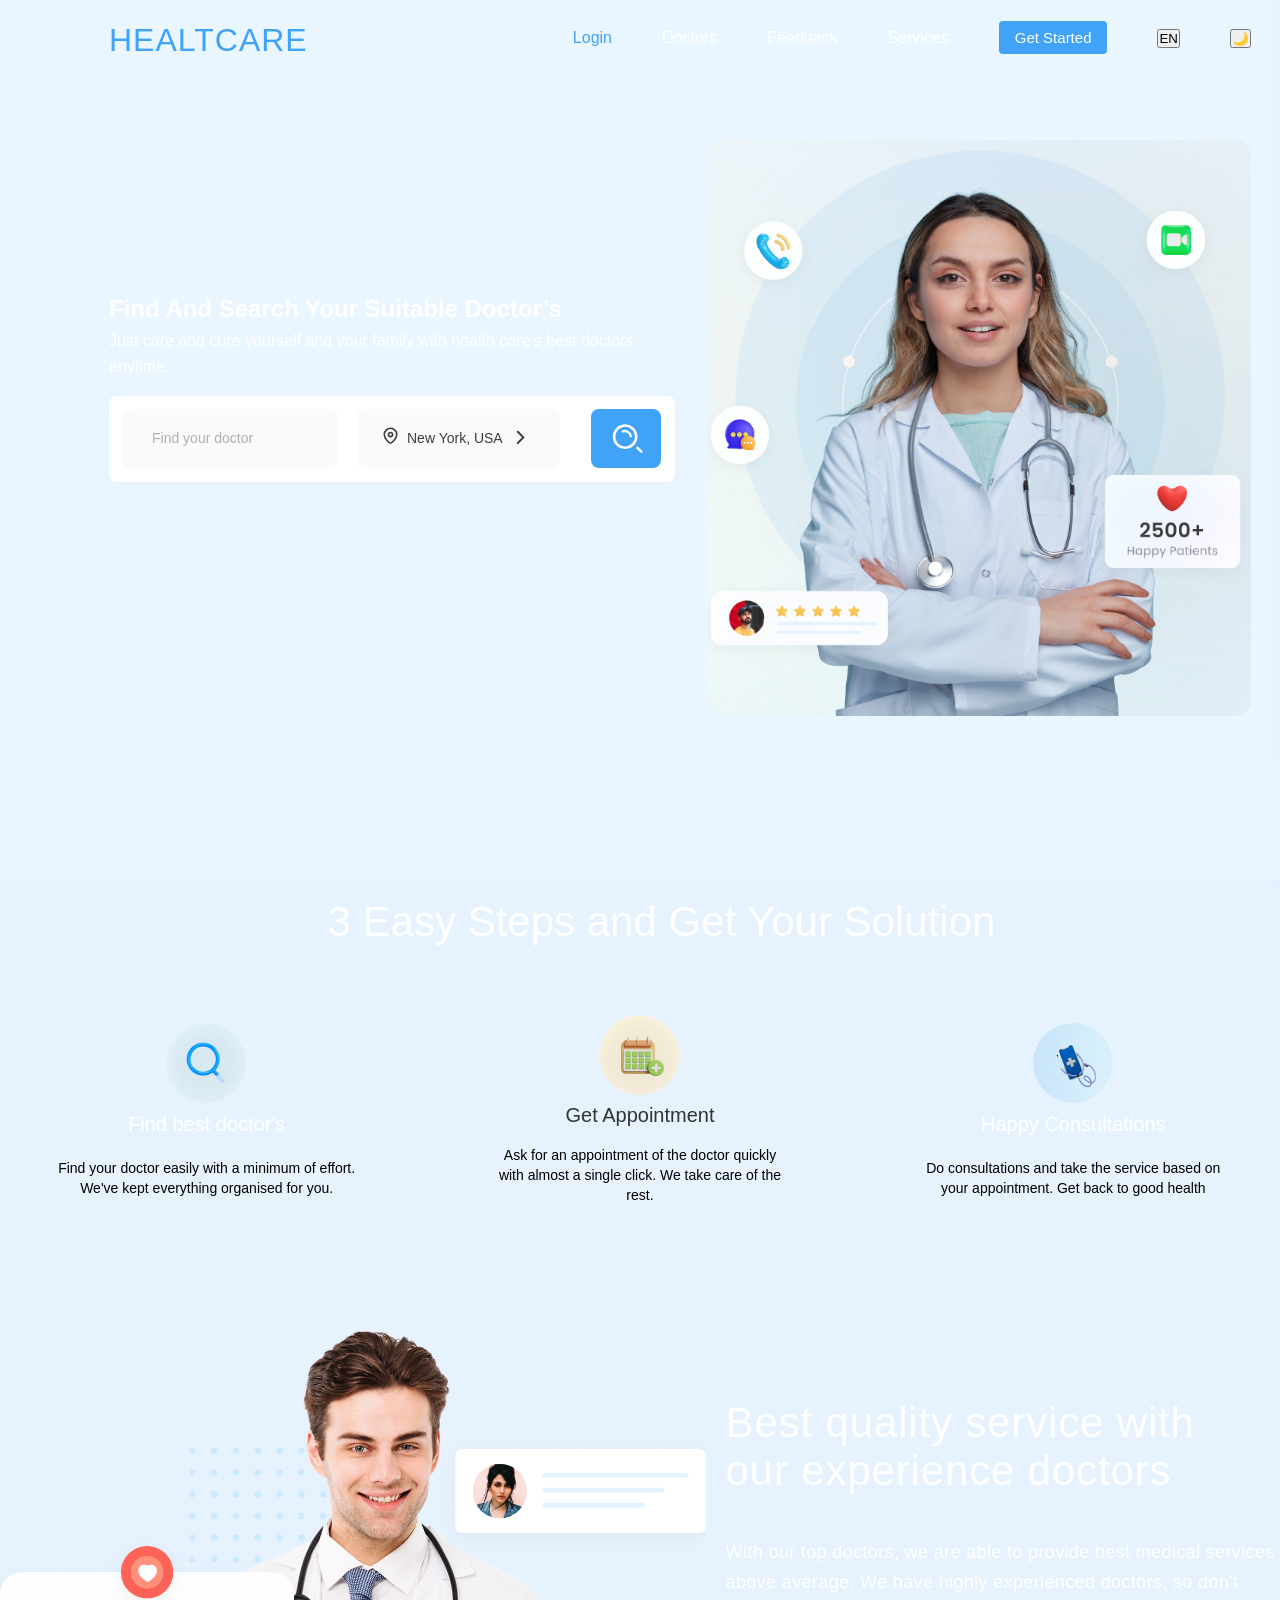
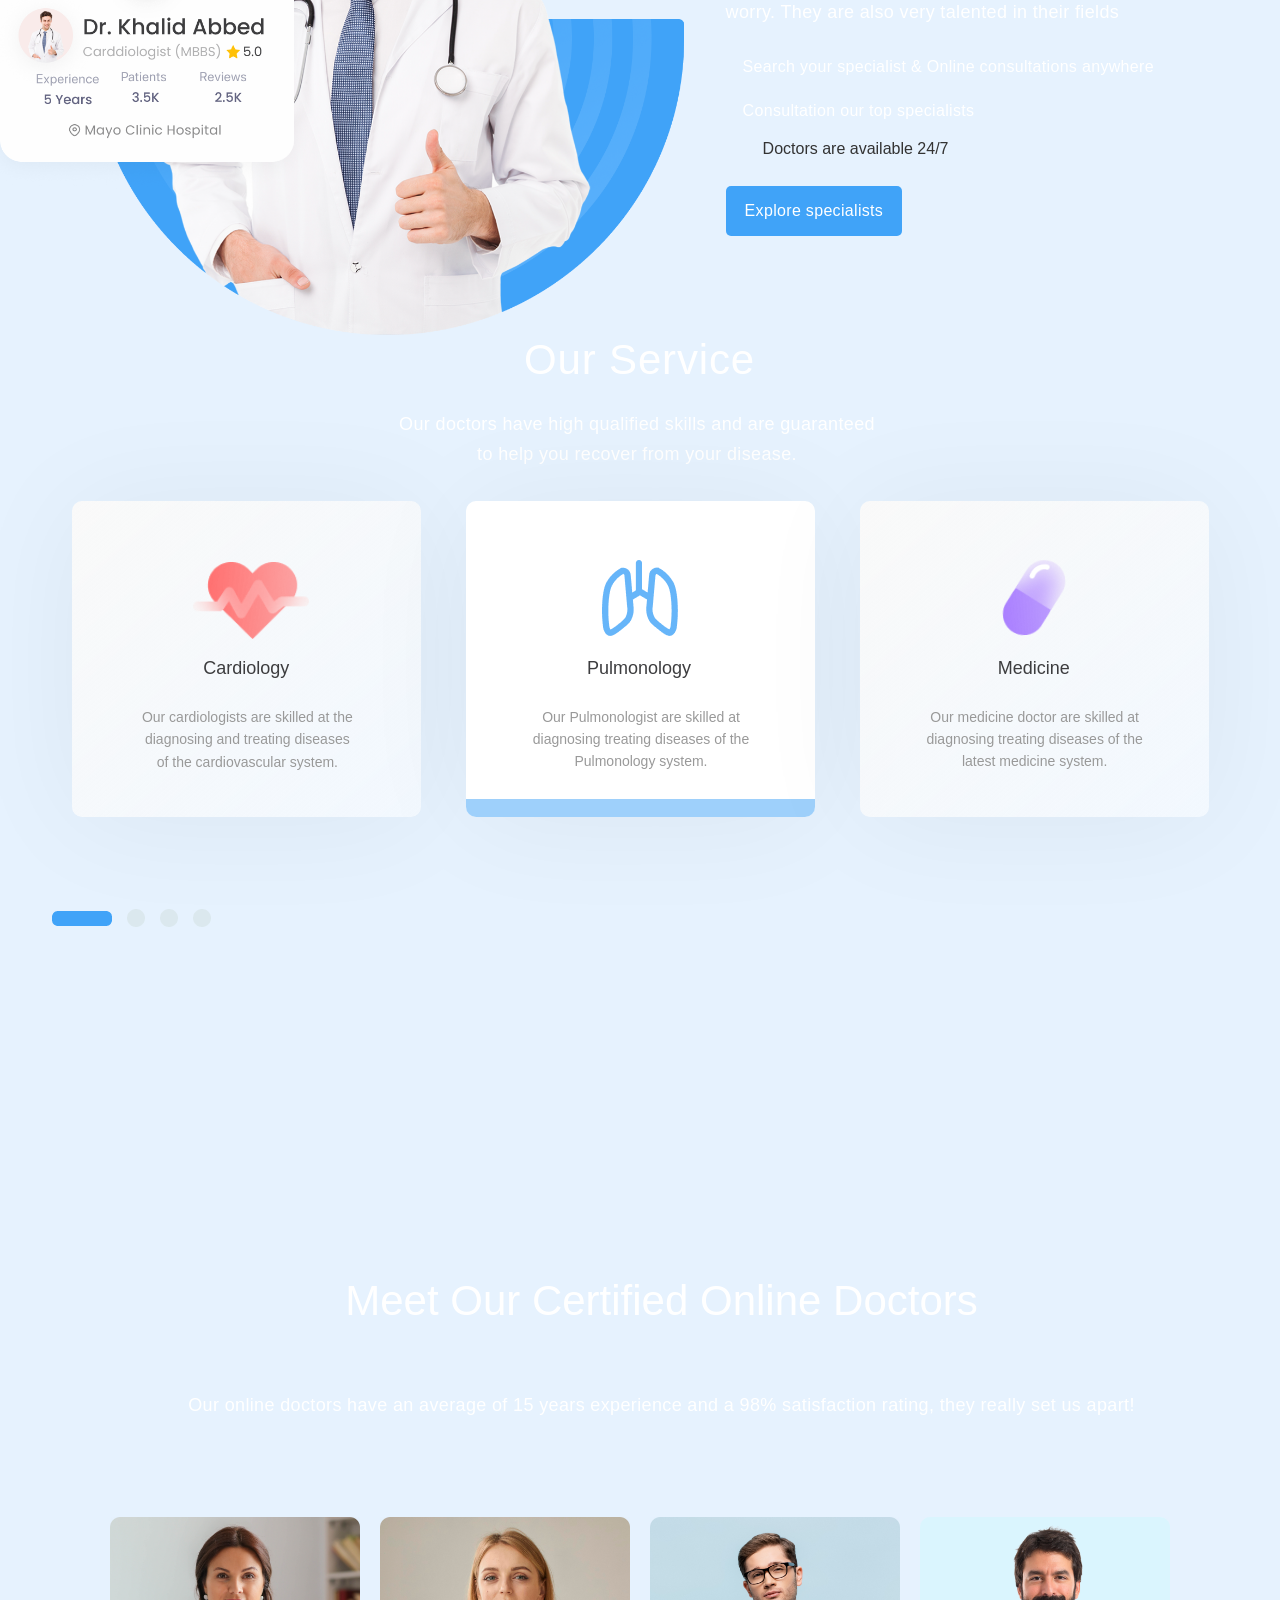
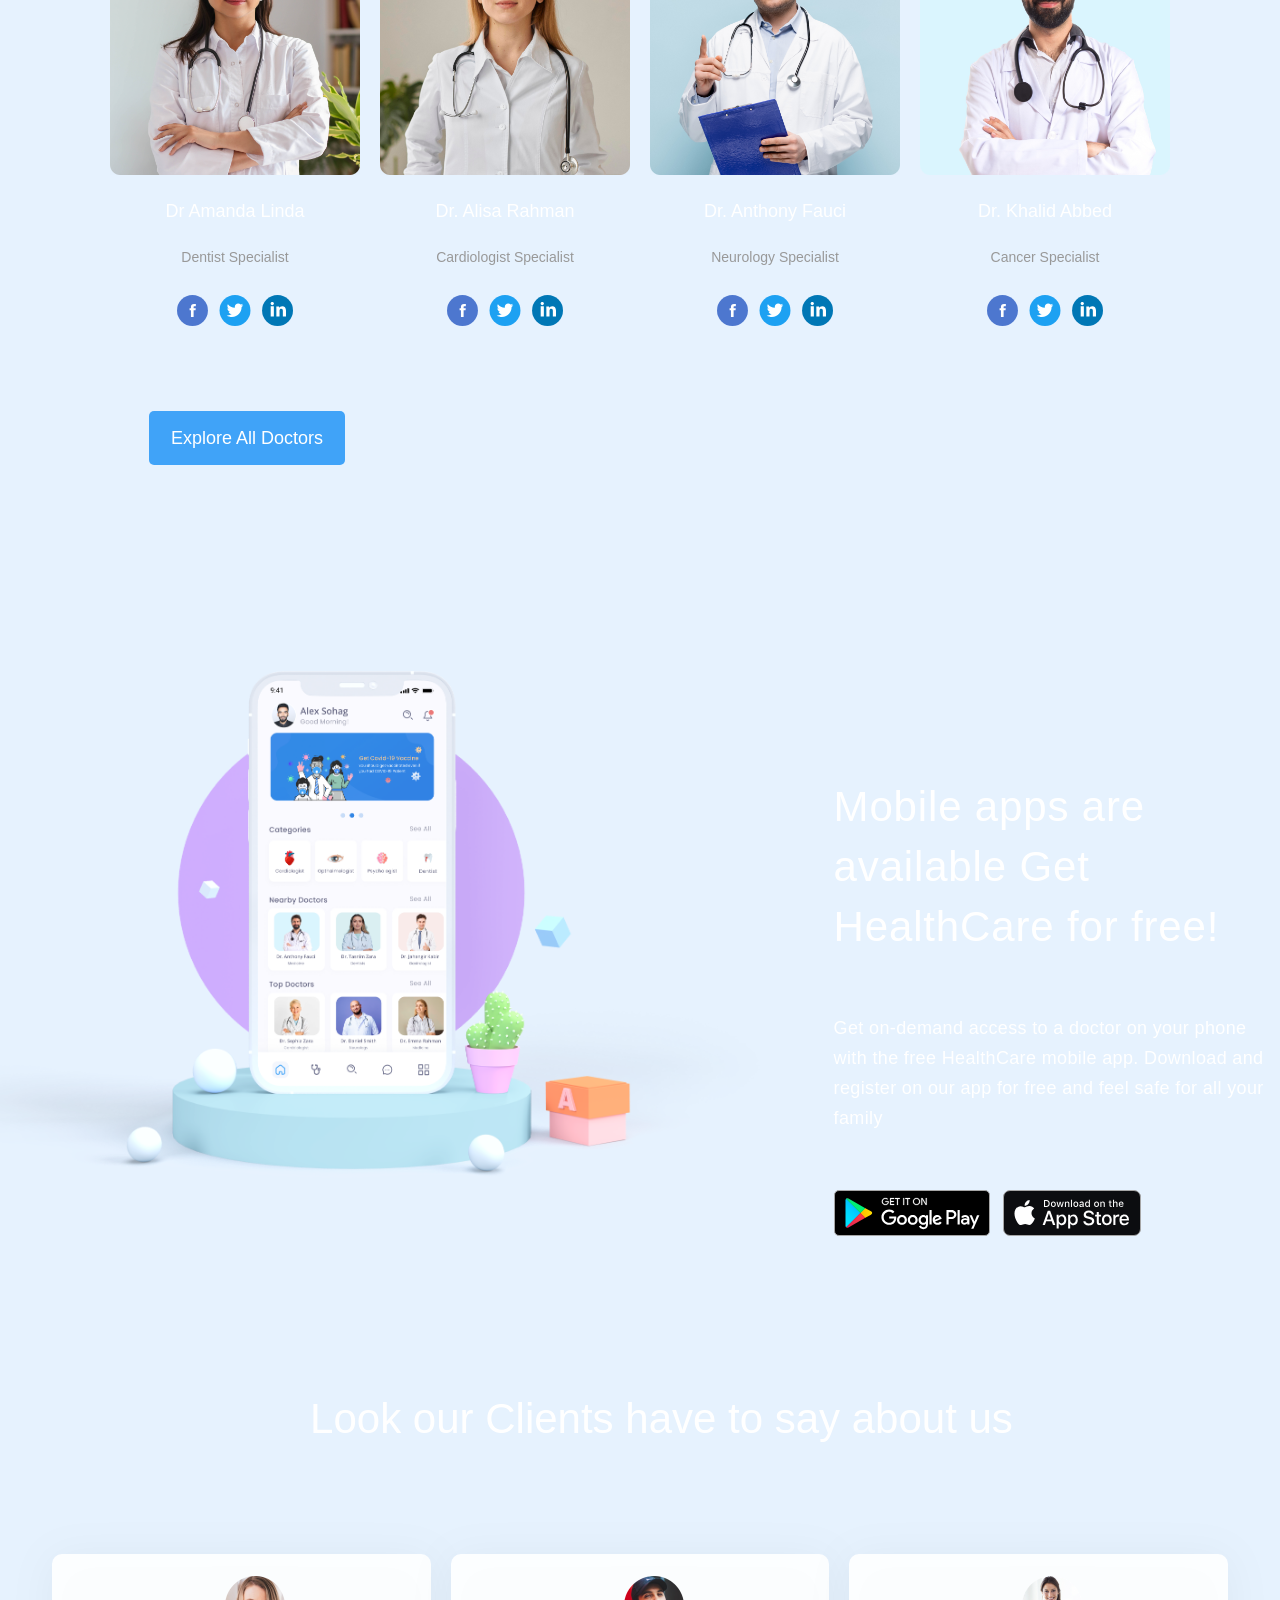
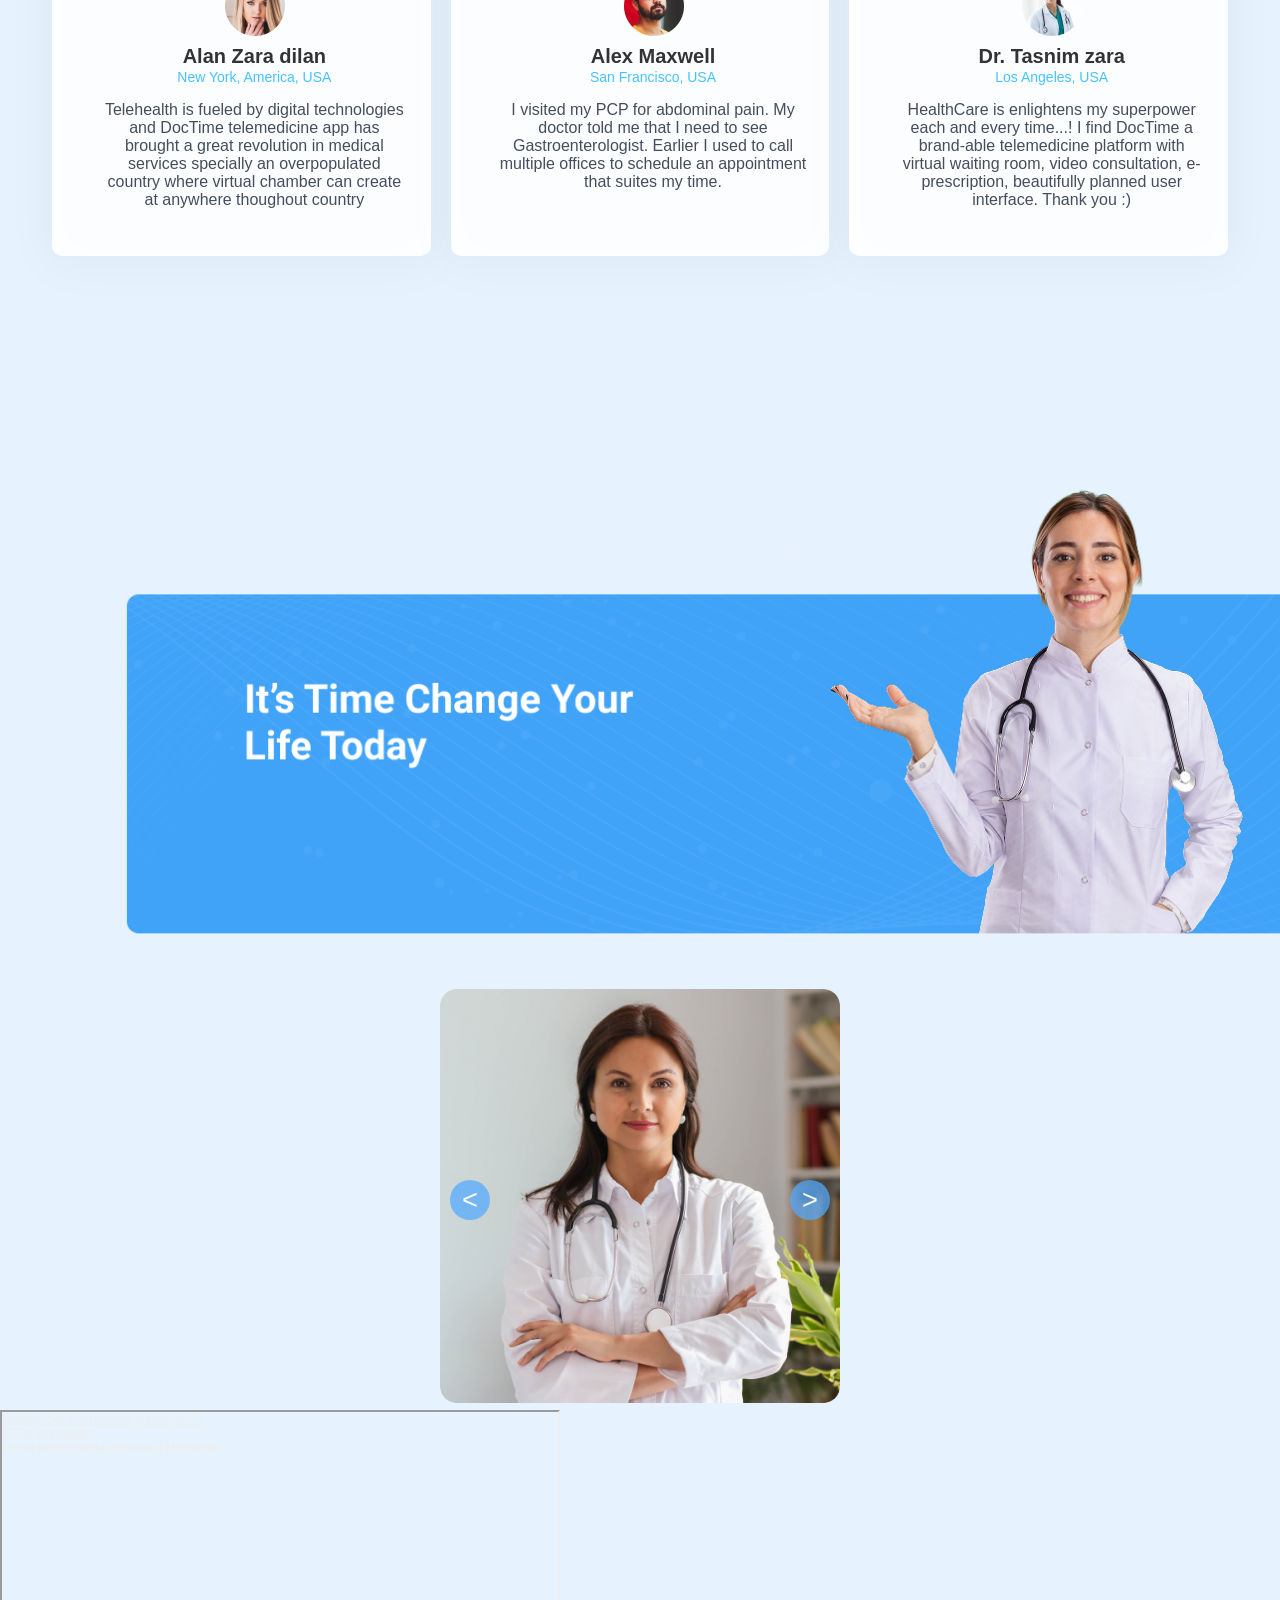
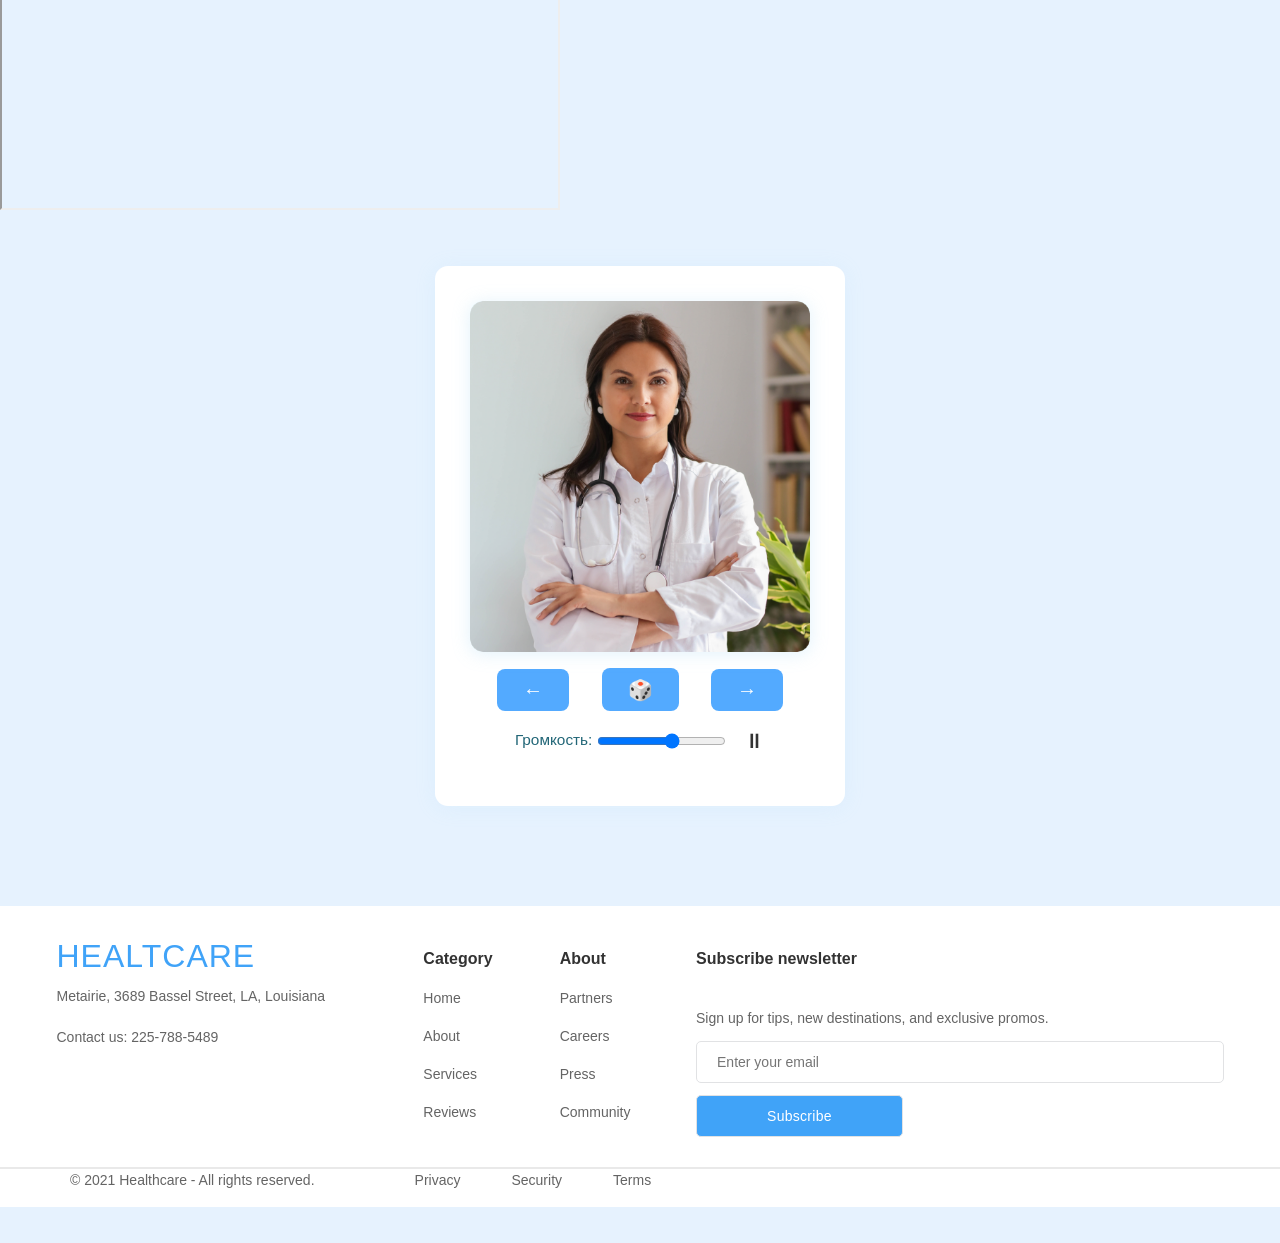
==== commit 4804d61b: "Make parallax" ====
--- a/Lab7-9/public/index.html
+++ b/Lab7-9/public/index.html
@@ -120,7 +120,7 @@
       </header>
 
       <div class="content-wrapper">
-        <section class="steps-section" aria-labelledby="steps-heading">
+        <section class="steps-section" aria-labelledby="steps-heading" data-parallax>
           <h2 id="steps-heading" class="section-title" data-i18n="steps.title">
             3 Easy Steps and Get Your Solution
           </h2>
@@ -512,7 +512,6 @@
     window.addEventListener('DOMContentLoaded', onScrollAnimateSections);
   </script>
   <script>
-    // Показывать/скрывать кнопку выхода по наличию пользователя
     function updateLogoutBtn() {
       const btn = document.getElementById('logout-btn');
       const user = localStorage.getItem('currentUser');
@@ -520,17 +519,21 @@
     }
     updateLogoutBtn();
 
-    // Поведение кнопки
     document.getElementById('logout-btn').onclick = function () {
       localStorage.removeItem('currentUser');
-      // Можно сбросить и другие пользовательские данные:
-      // localStorage.removeItem('cart-'+userId); и пр.
-
-      // Рекомендуется обновить страницу или UI
       location.reload();
     };
   </script>
   <script src="js/theme.js"></script>
+  <script>
+  document.addEventListener('scroll', () => {
+    const el = document.querySelector('.steps-section[data-parallax]');
+    if(el){
+      const scroll = window.scrollY || window.pageYOffset;
+      el.style.setProperty('--scroll', scroll);
+    }
+  });
+  </script>
 </body>
 
 </html>
--- a/Lab7-9/public/css/style.css
+++ b/Lab7-9/public/css/style.css
@@ -542,7 +542,15 @@
 .steps-section {
   width: 100%;
   text-align: center;
-}
+  position: relative;
+  will-change: transform;
+}
+
+.steps-section[data-parallax] {
+  transform: translateY(calc(var(--scroll, 0) * 0.05px));
+  transition: transform 0.2s cubic-bezier(.77,0,.18,1);
+}
+
 
 .section-title {
   color: rgba(62, 62, 62, 1);
